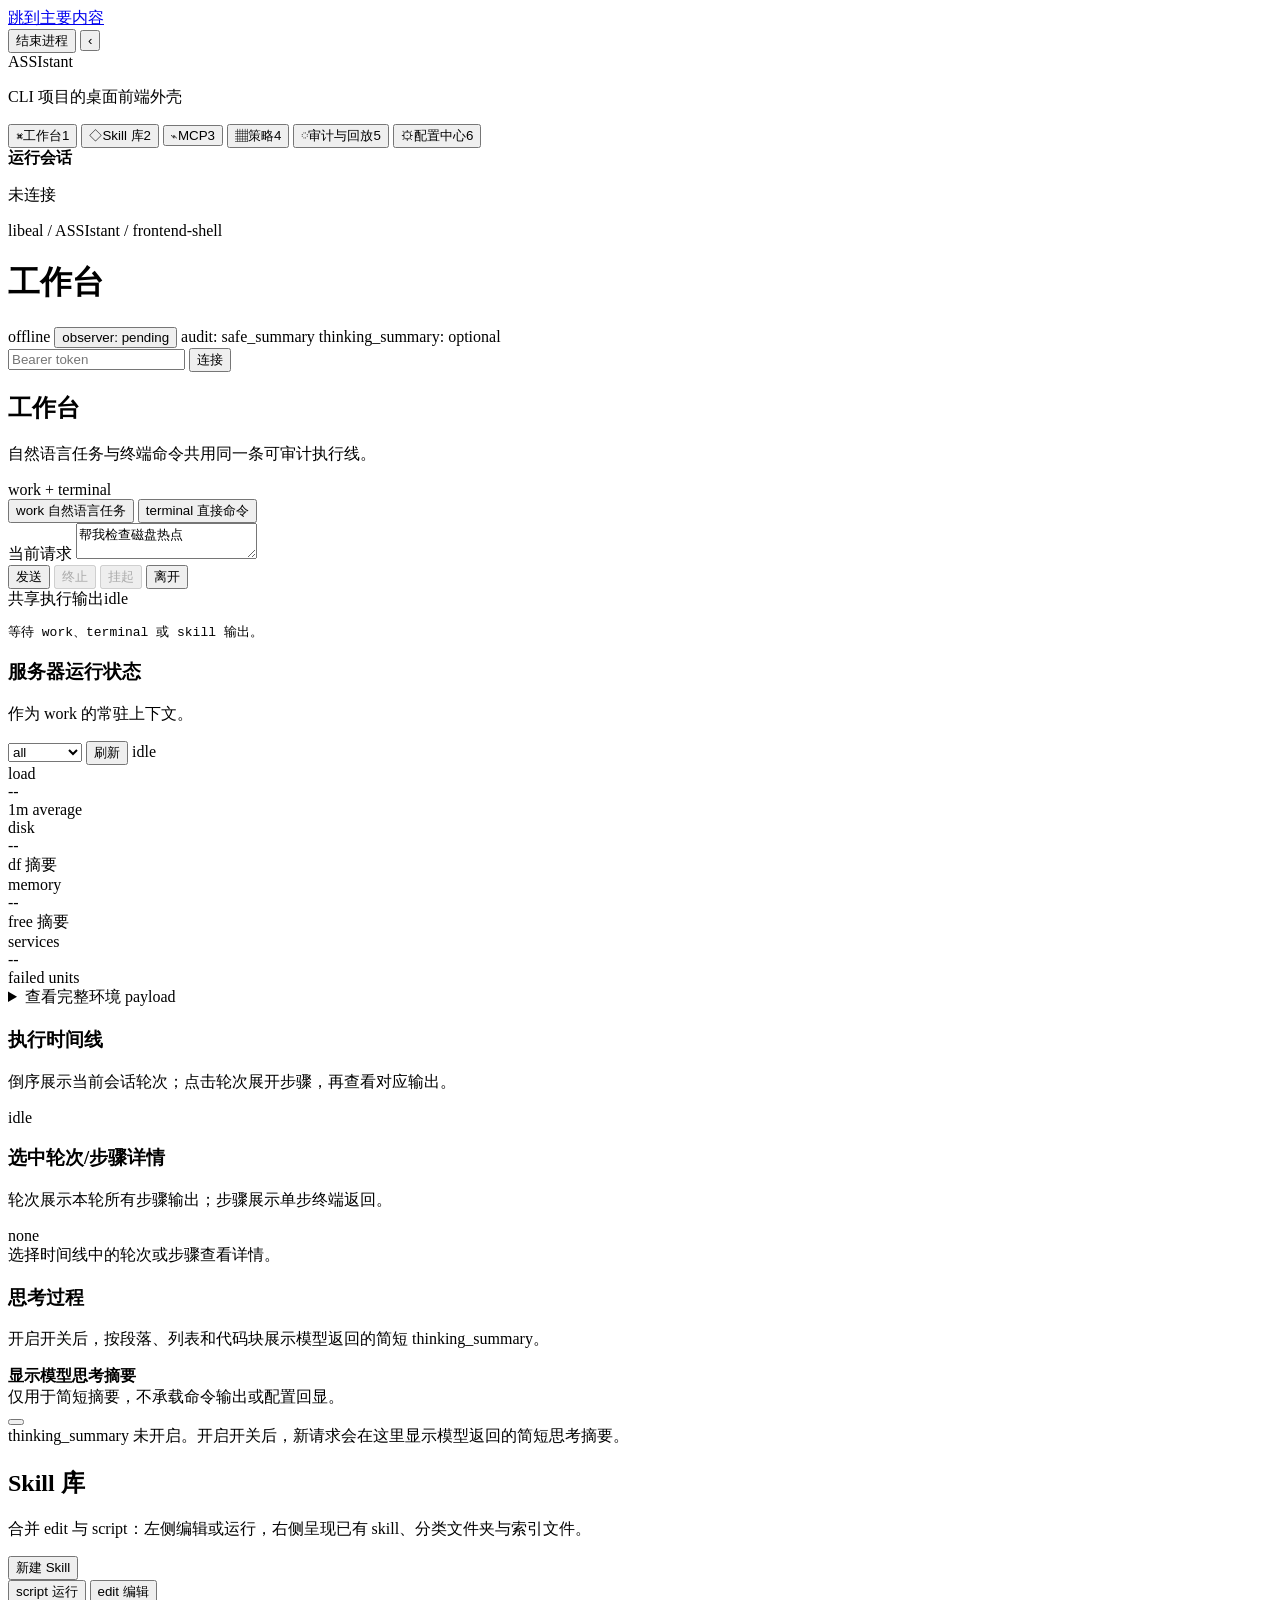
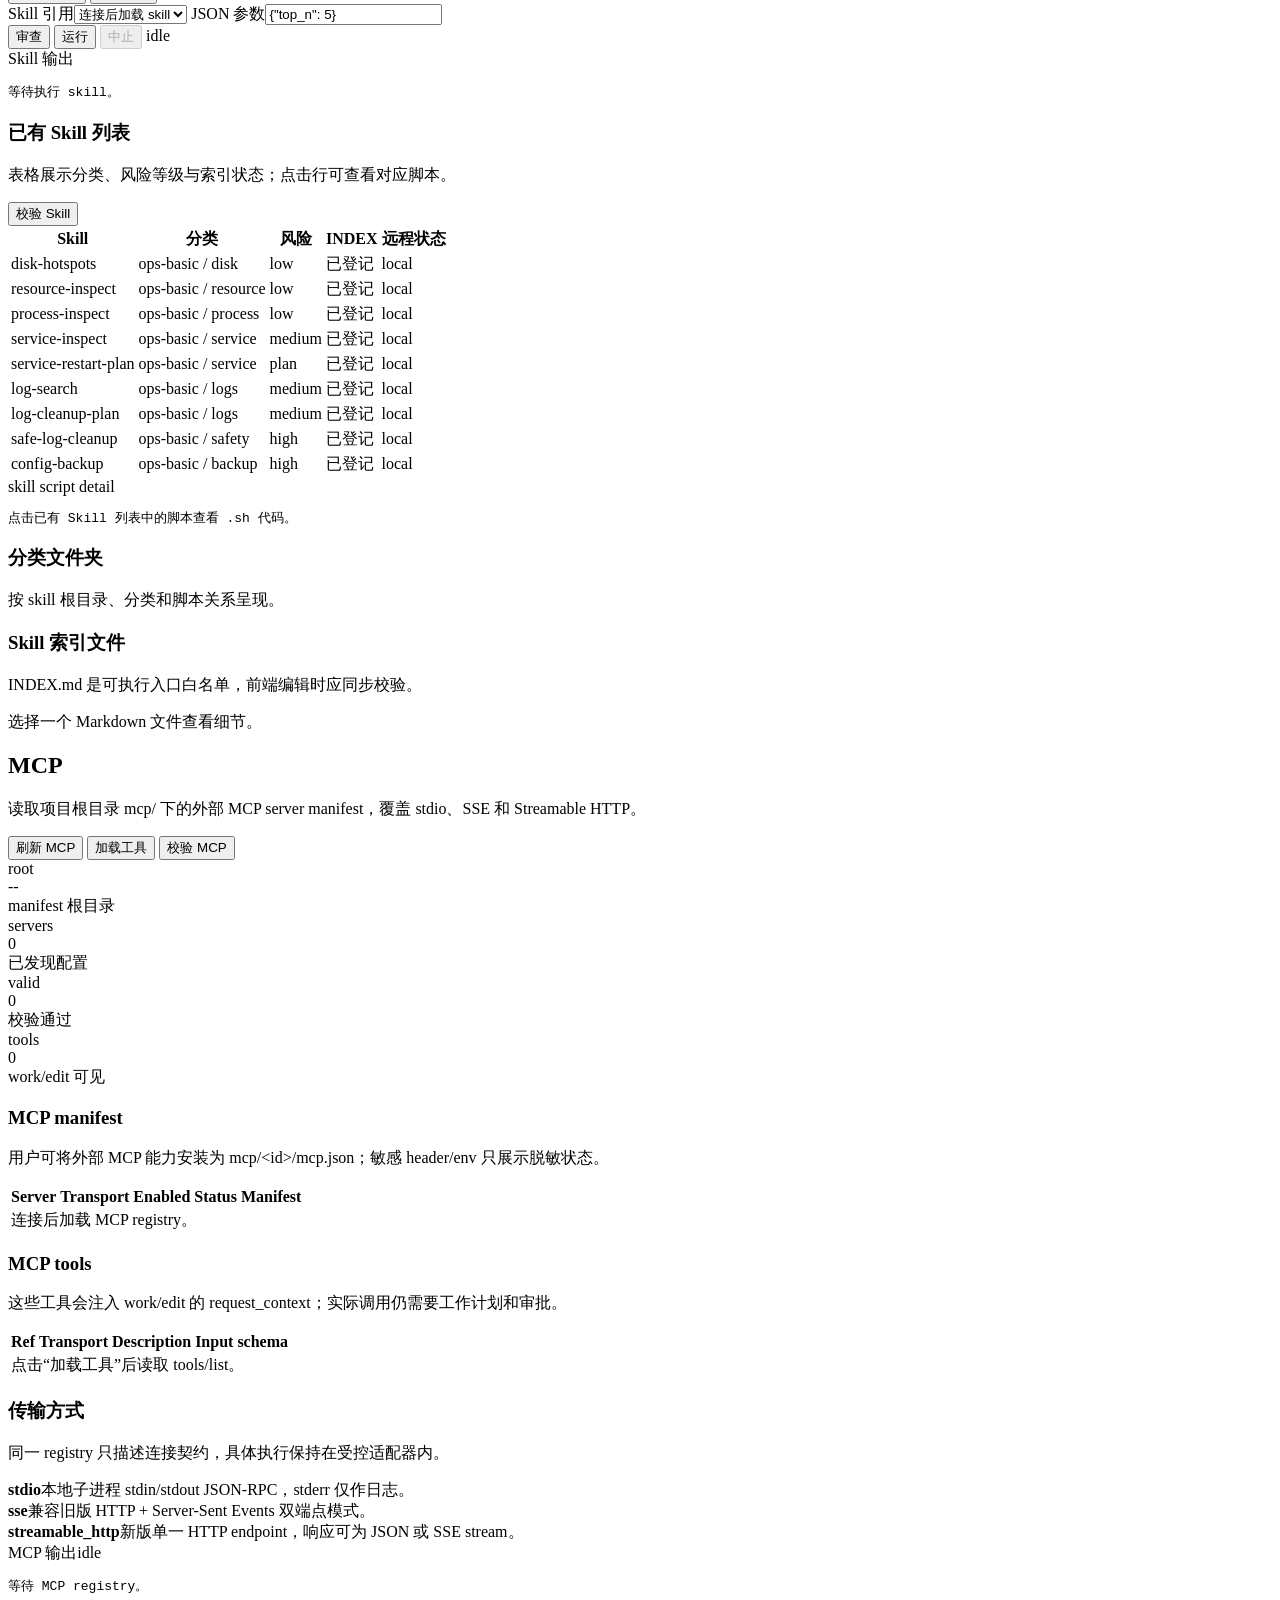
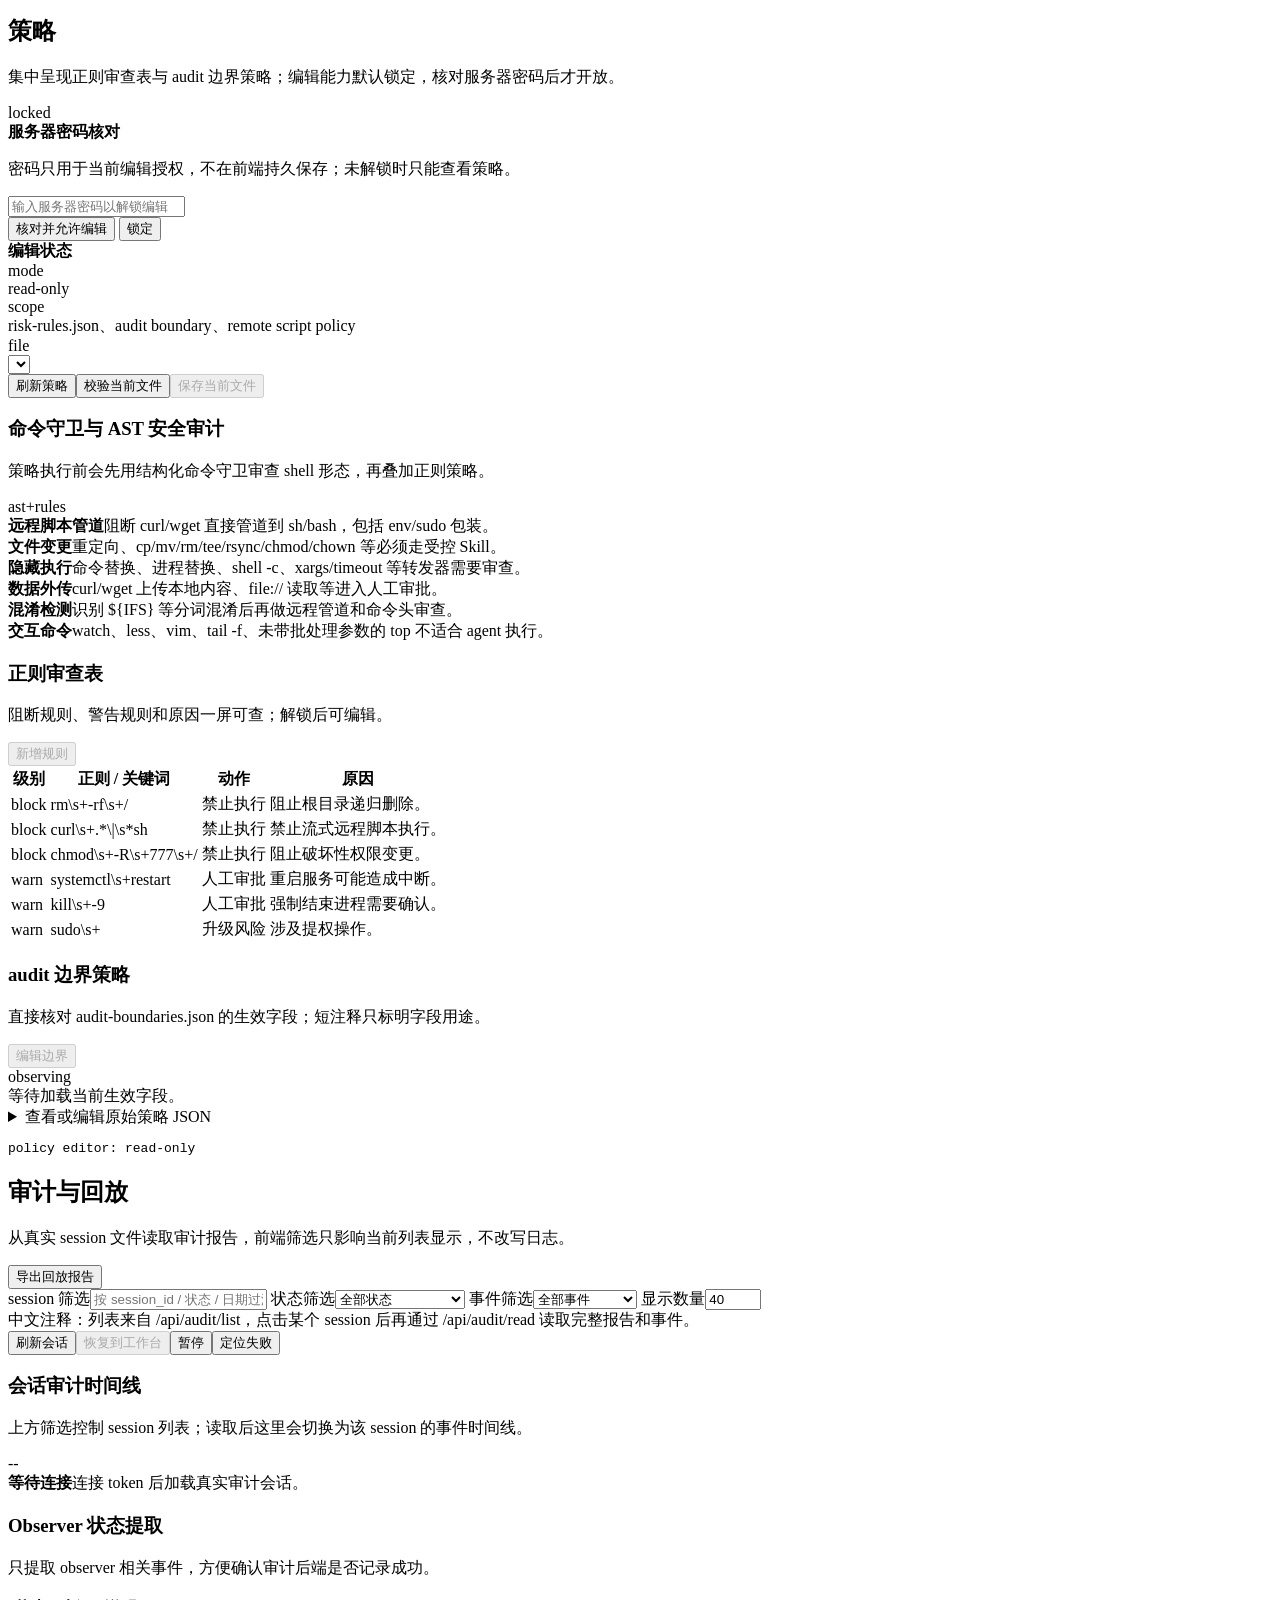
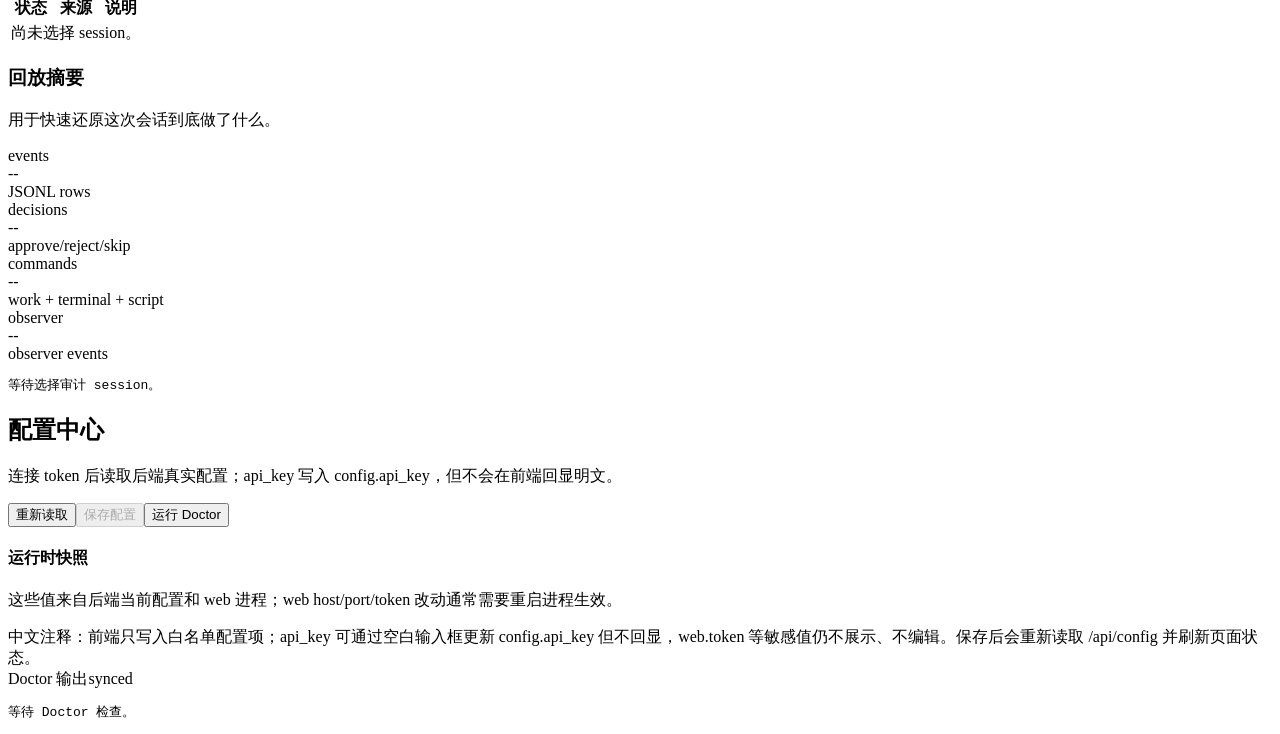
==== web/static/index.html @ 7eb2361a "init" ====
<!doctype html>
<html lang="zh-CN">
  <head>
    <meta charset="utf-8">
    <meta name="viewport" content="width=device-width, initial-scale=1">
    <title>ASSIstant 前端外壳 - macOS 控制台</title>
    <link rel="icon" href="/mark.svg">
    <link rel="stylesheet" href="/styles.css">
  </head>
  <body>
    <a class="skip-link" href="#mainContent">跳到主要内容</a>
    <div class="app">
      <aside class="sidebar" aria-label="主导航">
        <div class="window-control">
          <button class="shutdown-button" id="shutdownServerBtn" type="button" title="结束 agent-web 进程并关闭界面">
            <span class="shutdown-dot"></span>
            <span>结束进程</span>
          </button>
          <button class="sidebar-toggle" id="sidebarToggle" type="button" aria-label="收起主侧栏" aria-expanded="true" title="收起主侧栏">
            <span class="sidebar-toggle-icon" aria-hidden="true">‹</span>
          </button>
        </div>
        <div class="brand">
          <div class="brand-title">ASSIstant</div>
          <p>CLI 项目的桌面前端外壳</p>
        </div>
        <nav class="nav" id="nav">
          <button class="active" data-screen="workbench" aria-current="page"><span class="icon" aria-hidden="true">⌘</span><span class="label">工作台</span><span class="key" aria-hidden="true">1</span></button>
          <button data-screen="skills"><span class="icon" aria-hidden="true">◇</span><span class="label">Skill 库</span><span class="key" aria-hidden="true">2</span></button>
          <button data-screen="mcp"><span class="icon" aria-hidden="true">⌁</span><span class="label">MCP</span><span class="key" aria-hidden="true">3</span></button>
          <button data-screen="policy"><span class="icon" aria-hidden="true">▦</span><span class="label">策略</span><span class="key" aria-hidden="true">4</span></button>
          <button data-screen="audit"><span class="icon" aria-hidden="true">◌</span><span class="label">审计与回放</span><span class="key" aria-hidden="true">5</span></button>
          <button data-screen="config"><span class="icon" aria-hidden="true">⚙</span><span class="label">配置中心</span><span class="key" aria-hidden="true">6</span></button>
        </nav>
        <div class="side-card">
          <strong>运行会话</strong>
          <p class="mono" id="rootPath">未连接</p>
          <div class="divider"></div>
        </div>
      </aside>

      <main class="main" id="mainContent" tabindex="-1">
        <header class="titlebar">
          <div>
            <div class="crumb">libeal / ASSIstant / frontend-shell</div>
            <h1 id="screenTitle" aria-live="polite">工作台</h1>
          </div>
          <div class="status">
            <span class="pill" id="connectionState">offline</span>
            <button class="pill status-action" id="observerAuditBtn" type="button">observer: <span id="observerState">pending</span></button>
            <span class="pill">audit: <span id="activeBoundary">safe_summary</span></span>
            <span class="pill">thinking_summary: optional</span>
            <form id="tokenForm" class="token-form">
              <input class="field title-token" id="tokenInput" name="token" type="password" autocomplete="current-password" placeholder="Bearer token">
              <button class="btn" type="submit">连接</button>
            </form>
          </div>
        </header>

        <div class="content">
          <section class="screen active" id="screen-workbench">
            <div class="workbench-grid">
              <div class="stack workbench-main">
                <div class="panel command-panel">
                  <div class="panel-header">
                    <div>
                      <h2>工作台</h2>
                      <p>自然语言任务与终端命令共用同一条可审计执行线。</p>
                    </div>
                    <span class="pill risk low">work + terminal</span>
                  </div>
                  <div class="tabs" id="workTabs">
                    <button class="btn active" data-work-mode="work">work 自然语言任务</button>
                    <button class="btn secondary" data-work-mode="terminal">terminal 直接命令</button>
                  </div>
                  <div id="workModePanel">
                    <label class="small" for="workInput">当前请求</label>
                    <textarea class="textarea" id="workInput" placeholder="例如：检查磁盘空间、定位服务异常、生成安全清理计划">帮我检查磁盘热点</textarea>
                    <div class="toolbar action-gap" id="workActions">
                      <button class="btn" id="workRunBtn" type="button">发送</button>
                      <button class="btn danger" id="workCancelBtn" type="button" disabled>终止</button>
                      <button class="btn secondary" id="workSuspendBtn" type="button" disabled>挂起</button>
                      <button class="btn secondary" id="sessionLeaveBtn" type="button">离开</button>
                    </div>
                    <p class="small" id="workRemoteTransmissionNotice" role="status" hidden></p>
                  </div>
                  <div id="terminalModePanel" hidden>
                    <label class="small" for="terminalCommand">bash -lc 命令</label>
                    <input class="field mono" id="terminalCommand" value="df -h && du -sh /var/log 2>/dev/null">
                    <div class="toolbar action-gap">
                      <button class="btn" id="terminalRunBtn" type="button">执行</button>
                    </div>
                  </div>
                </div>

                <div class="terminal shared-output">
                  <div class="terminal-head"><span class="status-dot ok"></span><span>共享执行输出</span><span class="pill risk low" id="terminalJobStatus">idle</span></div>
                  <pre id="terminalOutput">等待 work、terminal 或 skill 输出。</pre>
                </div>

              </div>

              <aside class="stack workbench-side">
                <div class="panel tight status-panel">
                  <div class="panel-header">
                    <div><h3>服务器运行状态</h3><p>作为 work 的常驻上下文。</p></div>
                    <div class="toolbar">
                      <select class="select compact-select" id="senseTopicSelect" aria-label="环境采集主题">
                        <option value="all">all</option>
                        <option value="disk">disk</option>
                        <option value="resource">resource</option>
                        <option value="process">process</option>
                        <option value="network">network</option>
                        <option value="service">service</option>
                        <option value="logs">logs</option>
                        <option value="privilege">privilege</option>
                        <option value="minimal">minimal</option>
                      </select>
                      <button class="btn secondary" id="senseRefreshBtn" type="button">刷新</button>
                      <span class="pill" id="senseStatus">idle</span>
                    </div>
                  </div>
                  <div class="grid-2">
                    <div class="metric"><div class="label">load</div><div class="value" id="metricLoad">--</div><div class="hint">1m average</div></div>
                    <div class="metric"><div class="label">disk</div><div class="value" id="metricDisk">--</div><div class="hint">df 摘要</div></div>
                    <div class="metric"><div class="label">memory</div><div class="value" id="metricMemory">--</div><div class="hint">free 摘要</div></div>
                    <div class="metric"><div class="label">services</div><div class="value" id="metricServices">--</div><div class="hint">failed units</div></div>
                  </div>
                  <div class="divider"></div>
                  <details class="detail-block">
                    <summary>查看完整环境 payload</summary>
                    <pre class="code" id="environmentPayload">等待环境信息。</pre>
                  </details>
                </div>

                <div class="panel timeline-panel">
                  <div class="panel-header">
                    <div>
                      <h3>执行时间线</h3>
                      <p>倒序展示当前会话轮次；点击轮次展开步骤，再查看对应输出。</p>
                    </div>
                    <span class="pill risk low" id="workJobStatus">idle</span>
                  </div>
                  <div class="timeline-list" id="workPlan"></div>
                </div>

                <div class="panel tight detail-panel">
                  <div class="panel-header">
                    <div><h3>选中轮次/步骤详情</h3><p>轮次展示本轮所有步骤输出；步骤展示单步终端返回。</p></div>
                    <span class="pill" id="selectedStepStatus">none</span>
                  </div>
                  <div id="workDetail" class="detail-empty">选择时间线中的轮次或步骤查看详情。</div>
                </div>

                <div class="panel tight summary-panel">
                  <div class="panel-header">
                    <div><h3>思考过程</h3><p>开启开关后，按段落、列表和代码块展示模型返回的简短 thinking_summary。</p></div>
                  </div>
                  <div class="toggle-row">
                    <div><strong class="white">显示模型思考摘要</strong><div class="small">仅用于简短摘要，不承载命令输出或配置回显。</div></div>
                    <button class="switch" id="thinkingTraceSwitch" type="button" aria-label="toggle thinking summary" aria-pressed="false"><span></span></button>
                  </div>
                  <div class="summary-output summary-empty" id="workOutput" role="status" aria-live="polite">thinking_summary 未开启。开启开关后，新请求会在这里显示模型返回的简短思考摘要。</div>
                </div>

              </aside>
            </div>

            <aside class="approval-drawer" id="approvalDrawer" hidden aria-live="polite" aria-label="待审批决策">
              <div class="approval-drawer-head">
                <div>
                  <div class="small">当前执行已暂停</div>
                  <h3 id="approvalTitle">等待审批</h3>
                </div>
                <span class="pill risk medium" id="approvalRisk">approval_required</span>
              </div>
              <div id="approvalBody" class="approval-body"></div>
              <label class="small approval-revision" for="approvalRevision">跳过并继续时的修改需求
                <textarea class="textarea" id="approvalRevision" placeholder="例如：跳过清理，改为只列出候选文件。"></textarea>
              </label>
              <div class="approval-actions">
                <button class="btn" id="approvalApproveBtn" type="button">批准执行</button>
                <button class="btn secondary" id="approvalSkipBtn" type="button">跳过并继续</button>
                <button class="btn secondary" id="approvalRejectBtn" type="button">拒绝</button>
                <button class="btn danger" id="approvalTerminateBtn" type="button">终止流程</button>
              </div>
            </aside>
          </section>

          <section class="screen" id="screen-skills">
            <div class="split-wide">
              <div class="stack">
                <div class="panel">
                  <div class="panel-header">
                    <div><h2>Skill 库</h2><p>合并 edit 与 script：左侧编辑或运行，右侧呈现已有 skill、分类文件夹与索引文件。</p></div>
                    <button class="btn" id="newSkillBtn" type="button">新建 Skill</button>
                  </div>
                  <div class="tabs" id="skillTabs">
                    <button class="btn active" data-skill-mode="script">script 运行</button>
                    <button class="btn secondary" data-skill-mode="edit">edit 编辑</button>
                  </div>
                  <div id="scriptPanel">
                    <div class="form-grid">
                      <label class="small" for="scriptSelect">Skill 引用<select class="select" id="scriptSelect"><option>连接后加载 skill</option></select></label>
                      <label class="small" for="scriptArgs">JSON 参数<input class="field mono" id="scriptArgs" value='{"top_n": 5}'></label>
                    </div>
                    <div class="toolbar action-gap">
                      <button class="btn secondary" id="scriptReviewBtn" type="button">审查</button>
                      <button class="btn" id="scriptRunBtn" type="button">运行</button>
                      <button class="btn danger" id="scriptCancelBtn" type="button" disabled>中止</button>
                      <span class="pill risk low" id="scriptJobStatus">idle</span>
                    </div>
                    <div class="terminal action-gap">
                      <div class="terminal-head"><span class="status-dot ok"></span><span>Skill 输出</span></div>
                      <pre id="scriptOutput">等待执行 skill。</pre>
                    </div>
                  </div>
                  <div id="editPanel" hidden>
                    <div class="form-grid">
                      <label class="small" for="editFolderSelect">编辑入口<select class="select" id="editFolderSelect"><option value="skills">skills</option></select></label>
                      <label class="small">未保存状态<input class="field" id="editDirtyState" value="clean" disabled></label>
                    </div>
                    <label class="small edit-request-label" for="editInput">需求<textarea class="textarea" id="editInput" placeholder="描述要新增或修改的 skill 能力。已有未保存编辑时，可输入新的修改需求并重新生成。">为 log-search 增加 include_journal=false 的显式默认值，并补充参数校验说明。</textarea></label>
                    <div class="toolbar action-gap">
                      <button class="btn" id="editPlanBtn" type="button">发送</button>
                      <button class="btn secondary" id="editReviewBtn" type="button" disabled>审查</button>
                      <button class="btn secondary" id="editApplyBtn" type="button" disabled>保存</button>
                      <span class="pill risk low" id="editJobStatus">idle</span>
                    </div>
                    <p class="small" id="editRemoteTransmissionNotice" role="status" hidden></p>
                    <div class="list action-gap" id="editScripts"></div>
                    <div class="terminal action-gap">
                      <div class="terminal-head"><span class="status-dot ok"></span><span>编辑输出</span></div>
                      <pre id="editOutput">等待生成编辑包。</pre>
                    </div>
                  </div>
                </div>

                <div class="panel">
                  <div class="panel-header">
                    <div><h3>已有 Skill 列表</h3><p>表格展示分类、风险等级与索引状态；点击行可查看对应脚本。</p></div>
                    <button class="btn secondary" id="skillsValidateBtn" type="button">校验 Skill</button>
                  </div>
                  <div class="table-scroll" role="region" aria-label="Skill 列表，可左右滑动查看完整信息" tabindex="0">
                    <table class="table">
                    <thead><tr><th>Skill</th><th>分类</th><th>风险</th><th>INDEX</th><th>远程状态</th></tr></thead>
                    <tbody id="skillsCatalog">
                      <tr><td class="mono">disk-hotspots</td><td>ops-basic / disk</td><td><span class="pill risk low">low</span></td><td>已登记</td><td><span class="pill">local</span></td></tr>
                      <tr><td class="mono">resource-inspect</td><td>ops-basic / resource</td><td><span class="pill risk low">low</span></td><td>已登记</td><td><span class="pill">local</span></td></tr>
                      <tr><td class="mono">process-inspect</td><td>ops-basic / process</td><td><span class="pill risk low">low</span></td><td>已登记</td><td><span class="pill">local</span></td></tr>
                      <tr><td class="mono">service-inspect</td><td>ops-basic / service</td><td><span class="pill risk medium">medium</span></td><td>已登记</td><td><span class="pill">local</span></td></tr>
                      <tr><td class="mono">service-restart-plan</td><td>ops-basic / service</td><td><span class="pill risk high">plan</span></td><td>已登记</td><td><span class="pill">local</span></td></tr>
                      <tr><td class="mono">log-search</td><td>ops-basic / logs</td><td><span class="pill risk medium">medium</span></td><td>已登记</td><td><span class="pill">local</span></td></tr>
                      <tr><td class="mono">log-cleanup-plan</td><td>ops-basic / logs</td><td><span class="pill risk medium">medium</span></td><td>已登记</td><td><span class="pill">local</span></td></tr>
                      <tr><td class="mono">safe-log-cleanup</td><td>ops-basic / safety</td><td><span class="pill risk high">high</span></td><td>已登记</td><td><span class="pill">local</span></td></tr>
                      <tr><td class="mono">config-backup</td><td>ops-basic / backup</td><td><span class="pill risk high">high</span></td><td>已登记</td><td><span class="pill">local</span></td></tr>
                    </tbody>
                    </table>
                  </div>
                  <div class="terminal action-gap">
                    <div class="terminal-head"><span class="status-dot ok"></span><span id="skillCodeTitle">skill script detail</span></div>
                    <pre id="skillCodeOutput">点击已有 Skill 列表中的脚本查看 .sh 代码。</pre>
                  </div>
                </div>
              </div>

              <aside class="stack">
                <div class="panel tight">
                  <div class="panel-header"><div><h3>分类文件夹</h3><p>按 skill 根目录、分类和脚本关系呈现。</p></div></div>
                  <div class="tree collapsible-tree" id="skillTree" aria-label="skills folder tree"></div>
                </div>
                <div class="panel tight">
                  <div class="panel-header"><div><h3>Skill 索引文件</h3><p>INDEX.md 是可执行入口白名单，前端编辑时应同步校验。</p></div></div>
                  <div class="list" id="skillMarkdownFiles"></div>
                  <div class="markdown-preview action-gap" id="skillMarkdownPreview">选择一个 Markdown 文件查看细节。</div>
                </div>
              </aside>
            </div>
          </section>

          <section class="screen" id="screen-mcp">
            <div class="split-wide">
              <div class="stack">
                <div class="panel">
                  <div class="panel-header">
                    <div><h2>MCP</h2><p>读取项目根目录 mcp/ 下的外部 MCP server manifest，覆盖 stdio、SSE 和 Streamable HTTP。</p></div>
                    <div class="toolbar action-gap">
                      <button class="btn secondary" id="mcpReloadBtn" type="button">刷新 MCP</button>
                      <button class="btn secondary" id="mcpToolsBtn" type="button">加载工具</button>
                      <button class="btn" id="mcpValidateBtn" type="button">校验 MCP</button>
                    </div>
                  </div>
                  <div class="grid-4">
                    <div class="metric"><div class="label">root</div><div class="value compact-value" id="mcpRoot">--</div><div class="hint">manifest 根目录</div></div>
                    <div class="metric"><div class="label">servers</div><div class="value" id="mcpCount">0</div><div class="hint">已发现配置</div></div>
                    <div class="metric"><div class="label">valid</div><div class="value" id="mcpValidCount">0</div><div class="hint">校验通过</div></div>
                    <div class="metric"><div class="label">tools</div><div class="value" id="mcpToolCount">0</div><div class="hint">work/edit 可见</div></div>
                  </div>
                </div>

                <div class="panel">
                  <div class="panel-header"><div><h3>MCP manifest</h3><p>用户可将外部 MCP 能力安装为 mcp/&lt;id&gt;/mcp.json；敏感 header/env 只展示脱敏状态。</p></div></div>
                  <div class="table-scroll" role="region" aria-label="MCP manifest 列表，可左右滑动查看完整信息" tabindex="0">
                    <table class="table">
                    <thead><tr><th>Server</th><th>Transport</th><th>Enabled</th><th>Status</th><th>Manifest</th></tr></thead>
                    <tbody id="mcpCatalog">
                      <tr><td colspan="5">连接后加载 MCP registry。</td></tr>
                    </tbody>
                    </table>
                  </div>
                </div>

                <div class="panel">
                  <div class="panel-header"><div><h3>MCP tools</h3><p>这些工具会注入 work/edit 的 request_context；实际调用仍需要工作计划和审批。</p></div></div>
                  <div class="table-scroll" role="region" aria-label="MCP 工具列表，可左右滑动查看完整信息" tabindex="0">
                    <table class="table">
                    <thead><tr><th>Ref</th><th>Transport</th><th>Description</th><th>Input schema</th></tr></thead>
                    <tbody id="mcpToolCatalog">
                      <tr><td colspan="4">点击“加载工具”后读取 tools/list。</td></tr>
                    </tbody>
                    </table>
                  </div>
                </div>
              </div>

              <aside class="stack">
                <div class="panel tight">
                  <div class="panel-header"><div><h3>传输方式</h3><p>同一 registry 只描述连接契约，具体执行保持在受控适配器内。</p></div></div>
                  <div class="policy-guard-grid">
                    <article class="policy-card"><strong>stdio</strong><span>本地子进程 stdin/stdout JSON-RPC，stderr 仅作日志。</span></article>
                    <article class="policy-card"><strong>sse</strong><span>兼容旧版 HTTP + Server-Sent Events 双端点模式。</span></article>
                    <article class="policy-card"><strong>streamable_http</strong><span>新版单一 HTTP endpoint，响应可为 JSON 或 SSE stream。</span></article>
                  </div>
                </div>
                <div class="terminal">
                  <div class="terminal-head"><span class="status-dot ok"></span><span>MCP 输出</span><span class="pill" id="mcpStatus">idle</span></div>
                  <pre id="mcpOutput">等待 MCP registry。</pre>
                </div>
              </aside>
            </div>
          </section>

          <section class="screen" id="screen-policy">
            <div class="stack">
              <div class="panel">
                <div class="panel-header">
                  <div><h2>策略</h2><p>集中呈现正则审查表与 audit 边界策略；编辑能力默认锁定，核对服务器密码后才开放。</p></div>
                  <span class="pill risk medium" id="policyLockPill">locked</span>
                </div>
                <div class="split">
                  <div class="locked-note">
                    <strong class="white">服务器密码核对</strong>
                    <p class="small">密码只用于当前编辑授权，不在前端持久保存；未解锁时只能查看策略。</p>
                    <div class="form-grid action-gap">
                      <input class="field" id="policyPassword" type="password" autocomplete="current-password" placeholder="输入服务器密码以解锁编辑">
                      <div class="toolbar">
                        <button class="btn" id="policyUnlockBtn" type="button">核对并允许编辑</button>
                        <button class="btn secondary" id="policyLockBtn" type="button">锁定</button>
                      </div>
                    </div>
                  </div>
                  <div class="locked-note">
                    <strong class="white">编辑状态</strong>
                    <div class="kv"><div class="k">mode</div><div class="v" id="policyEditMode">read-only</div></div>
                    <div class="kv"><div class="k">scope</div><div class="v">risk-rules.json、audit boundary、remote script policy</div></div>
                    <div class="kv"><div class="k">file</div><div class="v"><select class="select" id="policyFileSelect"></select></div></div>
                    <div class="toolbar"><button class="btn secondary" id="policyReloadBtn" type="button">刷新策略</button><button class="btn secondary" id="policyValidateBtn" type="button">校验当前文件</button><button class="btn secondary policy-edit" id="policySaveBtn" type="button" disabled>保存当前文件</button></div>
                  </div>
                </div>
              </div>

              <div class="panel">
                <div class="panel-header">
                  <div><h3>命令守卫与 AST 安全审计</h3><p>策略执行前会先用结构化命令守卫审查 shell 形态，再叠加正则策略。</p></div>
                  <span class="pill risk low">ast+rules</span>
                </div>
                <div class="policy-guard-grid" id="astGuardSummary">
                  <article class="policy-card"><strong>远程脚本管道</strong><span>阻断 curl/wget 直接管道到 sh/bash，包括 env/sudo 包装。</span></article>
                  <article class="policy-card"><strong>文件变更</strong><span>重定向、cp/mv/rm/tee/rsync/chmod/chown 等必须走受控 Skill。</span></article>
                  <article class="policy-card"><strong>隐藏执行</strong><span>命令替换、进程替换、shell -c、xargs/timeout 等转发器需要审查。</span></article>
                  <article class="policy-card"><strong>数据外传</strong><span>curl/wget 上传本地内容、file:// 读取等进入人工审批。</span></article>
                  <article class="policy-card"><strong>混淆检测</strong><span>识别 ${IFS} 等分词混淆后再做远程管道和命令头审查。</span></article>
                  <article class="policy-card"><strong>交互命令</strong><span>watch、less、vim、tail -f、未带批处理参数的 top 不适合 agent 执行。</span></article>
                </div>
              </div>

              <div class="split-wide">
                <div class="panel">
                  <div class="panel-header"><div><h3>正则审查表</h3><p>阻断规则、警告规则和原因一屏可查；解锁后可编辑。</p></div><button class="btn secondary policy-edit" id="policyAddRuleBtn" type="button" disabled>新增规则</button></div>
                  <div class="table-scroll" role="region" aria-label="正则审查规则列表，可左右滑动查看完整信息" tabindex="0">
                    <table class="table">
                    <thead><tr><th>级别</th><th>正则 / 关键词</th><th>动作</th><th>原因</th></tr></thead>
                    <tbody id="riskRulesSummary">
                      <tr><td><span class="pill risk high">block</span></td><td class="mono">rm\s+-rf\s+/</td><td>禁止执行</td><td>阻止根目录递归删除。</td></tr>
                      <tr><td><span class="pill risk high">block</span></td><td class="mono">curl\s+.*\|\s*sh</td><td>禁止执行</td><td>禁止流式远程脚本执行。</td></tr>
                      <tr><td><span class="pill risk high">block</span></td><td class="mono">chmod\s+-R\s+777\s+/</td><td>禁止执行</td><td>阻止破坏性权限变更。</td></tr>
                      <tr><td><span class="pill risk medium">warn</span></td><td class="mono">systemctl\s+restart</td><td>人工审批</td><td>重启服务可能造成中断。</td></tr>
                      <tr><td><span class="pill risk medium">warn</span></td><td class="mono">kill\s+-9</td><td>人工审批</td><td>强制结束进程需要确认。</td></tr>
                      <tr><td><span class="pill risk medium">warn</span></td><td class="mono">sudo\s+</td><td>升级风险</td><td>涉及提权操作。</td></tr>
                    </tbody>
                    </table>
                  </div>
                </div>

                <div class="panel">
                  <div class="panel-header"><div><h3>audit 边界策略</h3><p>直接核对 audit-boundaries.json 的生效字段；短注释只标明字段用途。</p></div><button class="btn secondary policy-edit" id="policyEditBoundaryBtn" type="button" disabled>编辑边界</button></div>
                  <div id="policyBoundaryList">
                    <div class="kv"><div class="k">observing</div><div class="v">等待加载当前生效字段。</div></div>
                  </div>
                  <div class="divider"></div>
                  <div id="policyBoundaryOptions" hidden>
                    <div class="panel-header"><div><h3>可选检测边界</h3><p>服务器密码核对后才展示可选观察范围。</p></div></div>
                    <div class="list" id="policyBoundaryOptionsList"></div>
                    <div class="divider"></div>
                  </div>
                  <details class="detail-block policy-raw-editor">
                    <summary>查看或编辑原始策略 JSON</summary>
                    <textarea class="textarea policy-edit mono" id="policyEditor" disabled>{
  "audit_boundary": {
    "observer": "auto",
    "session_log_dir": "logs/session",
    "output_block_text_limit": 4096
  }
}</textarea>
                  </details>
                  <pre class="code action-gap" id="policyOutput">policy editor: read-only</pre>
                </div>
              </div>
            </div>
          </section>

          <section class="screen" id="screen-audit">
            <div class="split-wide">
              <div class="stack">
                <div class="panel">
                  <div class="panel-header">
                    <div><h2>审计与回放</h2><p>从真实 session 文件读取审计报告，前端筛选只影响当前列表显示，不改写日志。</p></div>
                    <div class="toolbar"><button class="btn" id="auditExportBtn" type="button">导出回放报告</button><button class="btn secondary" id="runtimeBackupBtn" type="button" hidden>下载运行时备份</button></div>
                  </div>
                  <div class="form-grid">
                    <label class="small">session 筛选<input class="field" id="auditSessionFilter" placeholder="按 session_id / 状态 / 日期过滤"></label>
                    <label class="small">状态筛选<select class="select" id="auditStatusFilter"><option value="">全部状态</option><option value="executed">executed</option><option value="failed">failed</option><option value="blocked">blocked</option><option value="approval_required">approval_required</option><option value="rejected">rejected</option><option value="terminated">terminated</option></select></label>
                    <label class="small">事件筛选<select class="select" id="auditEventFilter"><option value="">全部事件</option><option value="observer">observer 状态</option><option value="policy">策略审查</option><option value="execution">执行输出</option><option value="decision">用户决策</option></select></label>
                    <label class="small">显示数量<input class="field" id="auditLimitInput" type="number" min="1" max="200" value="40"></label>
                  </div>
                  <div class="small">中文注释：列表来自 <span class="mono">/api/audit/list</span>，点击某个 session 后再通过 <span class="mono">/api/audit/read</span> 读取完整报告和事件。</div>
                  <div class="toolbar action-gap"><button class="btn" id="auditRefreshBtn" type="button">刷新会话</button><button class="btn secondary" id="auditRestoreTimelineBtn" type="button" disabled>恢复到工作台</button><button class="btn secondary" id="auditPauseBtn" type="button">暂停</button><button class="btn secondary" id="auditFindFailureBtn" type="button">定位失败</button></div>
                </div>

                <div class="panel">
                  <div class="panel-header"><div><h3>会话审计时间线</h3><p>上方筛选控制 session 列表；读取后这里会切换为该 session 的事件时间线。</p></div></div>
                  <div class="timeline" id="auditList">
                    <div class="event"><time>--</time><div class="body"><strong>等待连接</strong><span>连接 token 后加载真实审计会话。</span></div></div>
                  </div>
                </div>
              </div>

              <aside class="stack">
                <div class="panel tight">
                  <div class="panel-header"><div><h3>Observer 状态提取</h3><p>只提取 observer 相关事件，方便确认审计后端是否记录成功。</p></div></div>
                  <div class="table-scroll" role="region" aria-label="Observer 状态列表，可左右滑动查看完整信息" tabindex="0">
                    <table class="table">
                    <thead><tr><th>状态</th><th>来源</th><th>说明</th></tr></thead>
                    <tbody id="auditObserverSummary">
                      <tr><td colspan="3">尚未选择 session。</td></tr>
                    </tbody>
                    </table>
                  </div>
                </div>
                <div class="panel tight">
                  <div class="panel-header"><div><h3>回放摘要</h3><p>用于快速还原这次会话到底做了什么。</p></div></div>
                  <div class="grid-2">
                    <div class="metric"><div class="label">events</div><div class="value" id="auditMetricEvents">--</div><div class="hint">JSONL rows</div></div>
                    <div class="metric"><div class="label">decisions</div><div class="value" id="auditMetricDecisions">--</div><div class="hint">approve/reject/skip</div></div>
                    <div class="metric"><div class="label">commands</div><div class="value" id="auditMetricCommands">--</div><div class="hint">work + terminal + script</div></div>
                    <div class="metric"><div class="label">observer</div><div class="value" id="auditMetricObserver">--</div><div class="hint">observer events</div></div>
                  </div>
                  <div class="divider"></div>
                  <pre class="code" id="auditOutput">等待选择审计 session。</pre>
                </div>
              </aside>
            </div>
          </section>

          <section class="screen" id="screen-config">
            <div class="panel">
              <div class="panel-header"><div><h2>配置中心</h2><p>连接 token 后读取后端真实配置；api_key 写入 config.api_key，但不会在前端回显明文。</p></div><div class="toolbar action-gap"><button class="btn secondary" id="configReloadBtn" type="button">重新读取</button><button class="btn" id="configSaveBtn" type="button" disabled>保存配置</button><button class="btn secondary" id="doctorRunBtn" type="button">运行 Doctor</button></div></div>
              <div id="doctorSummary" class="grid-3 doctor-summary"></div>
              <div class="config-section">
                <div><h4>运行时快照</h4><p class="small">这些值来自后端当前配置和 web 进程；web host/port/token 改动通常需要重启进程生效。</p></div>
                <div class="grid-3" id="configRuntimeSummary"></div>
              </div>
              <div id="configEditorRoot"></div>
              <div class="locked-note small">中文注释：前端只写入白名单配置项；api_key 可通过空白输入框更新 config.api_key 但不回显，web.token 等敏感值仍不展示、不编辑。保存后会重新读取 <span class="mono">/api/config</span> 并刷新页面状态。</div>
              <div class="divider"></div>
              <div class="terminal">
                <div class="terminal-head"><span class="status-dot ok"></span><span>Doctor 输出</span><span class="pill" id="configDirtyState">synced</span></div>
                <pre id="doctorOutput">等待 Doctor 检查。</pre>
              </div>
            </div>
          </section>
        </div>
      </main>
    </div>

    <dialog class="observer-dialog" id="observerAuditDialog" aria-labelledby="observerAuditTitle">
      <section class="observer-dialog-card">
        <div class="panel-header">
          <div>
            <h2 id="observerAuditTitle">启用内核审计</h2>
            <p>Web 进程没有终端交互权限，需要在浏览器中核对一次服务器密码来启用 auditd observer。</p>
          </div>
          <span class="pill risk medium" id="observerAuditStatus">pending</span>
        </div>
        <label class="small" for="observerAuditPassword">服务器密码
          <input class="field" id="observerAuditPassword" type="password" autocomplete="current-password" placeholder="输入服务器密码">
        </label>
        <pre class="code observer-dialog-output" id="observerAuditOutput">等待授权。</pre>
        <div class="approval-actions">
          <button class="btn" id="observerAuditEnableBtn" type="button">启用审计</button>
          <button class="btn secondary" id="observerAuditSkipBtn" type="button">跳过并记录</button>
        </div>
      </section>
    </dialog>
    <div id="toast" class="toast" role="status" aria-live="polite"></div>
    <script type="module" src="/app.js"></script>
  </body>
</html>
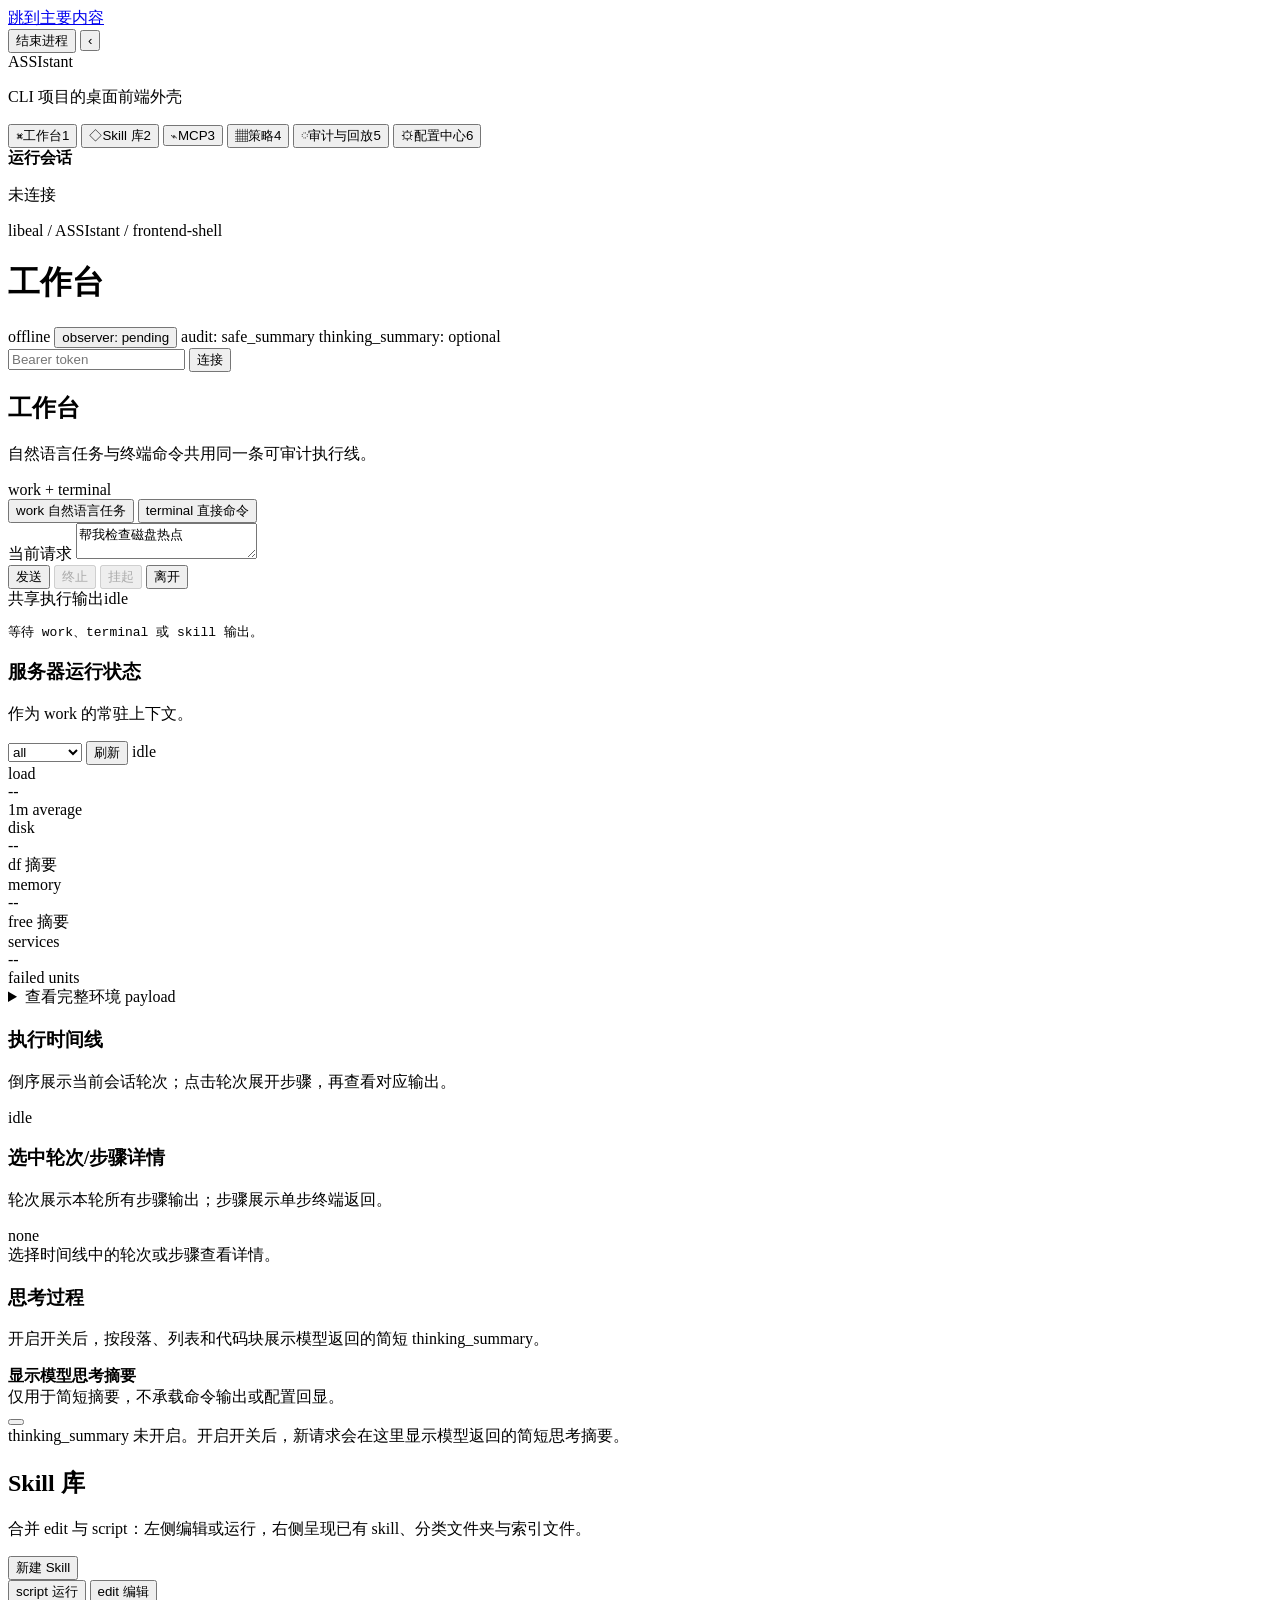
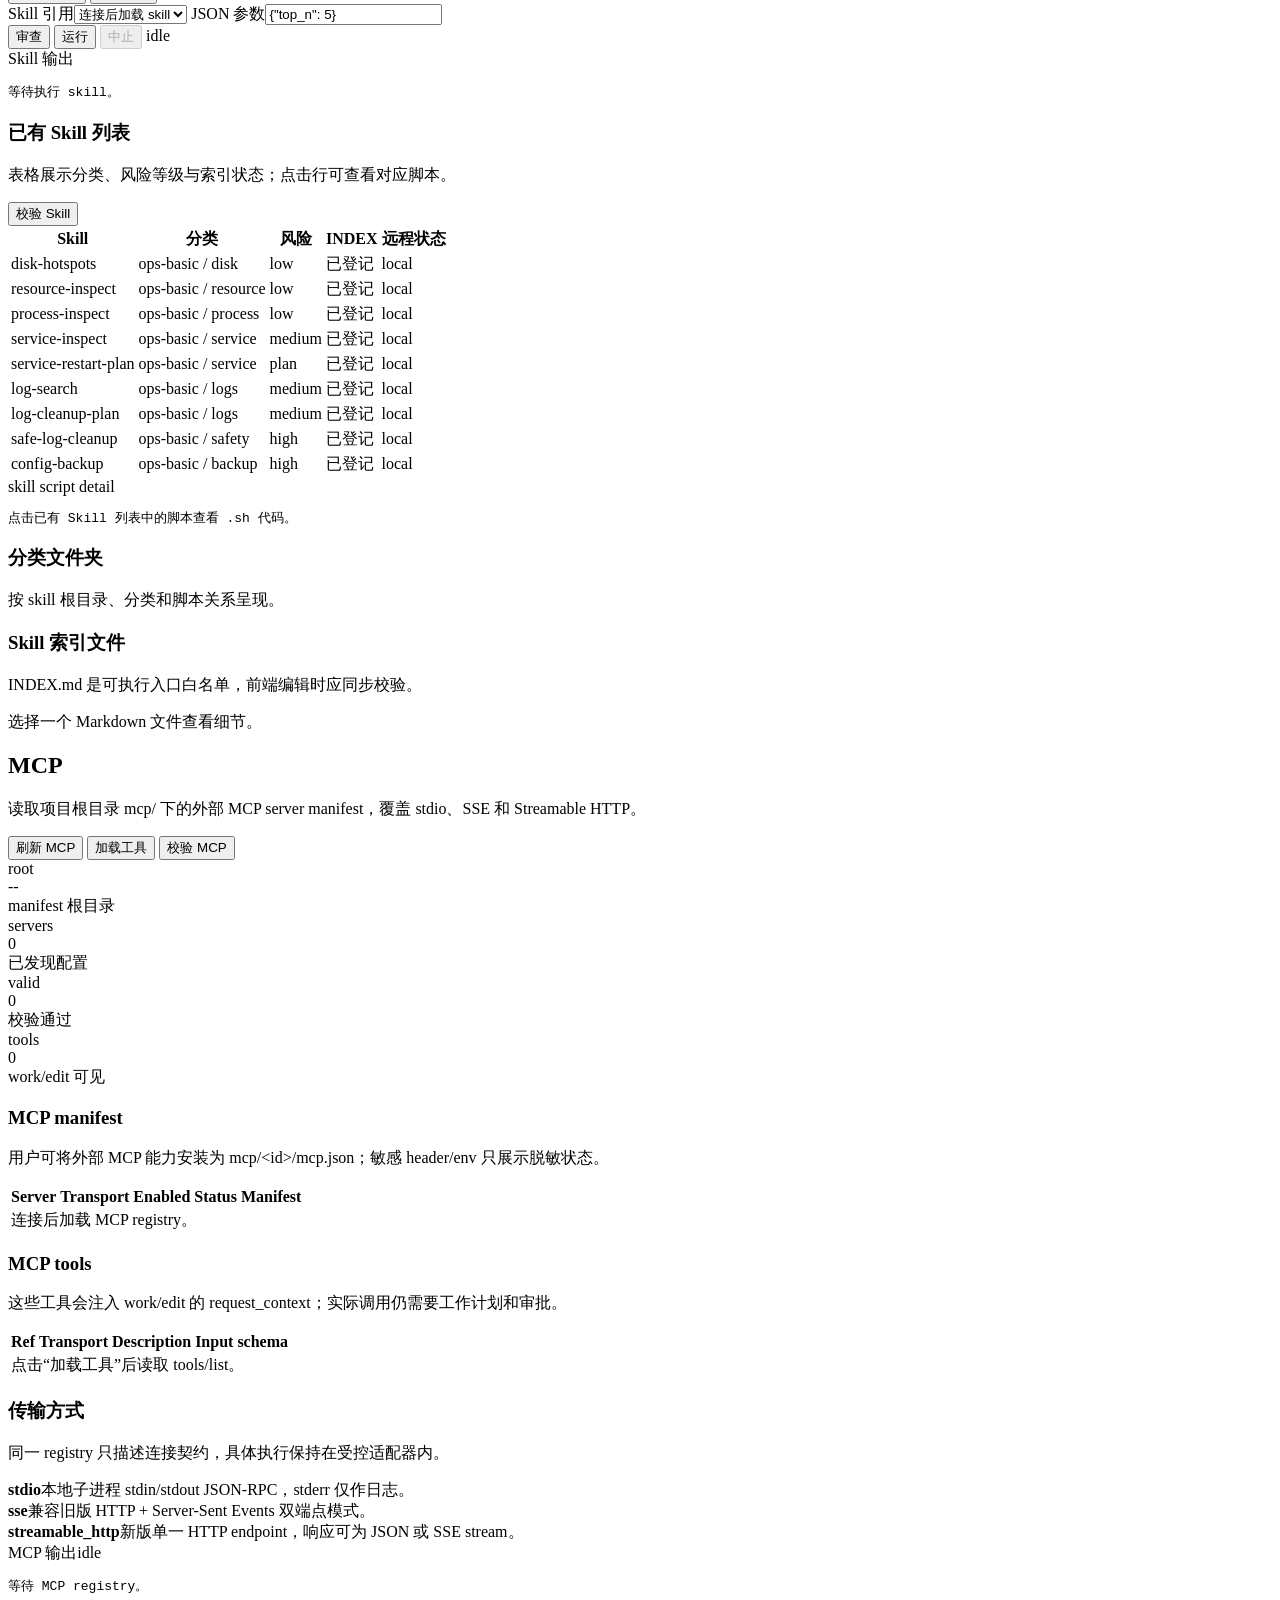
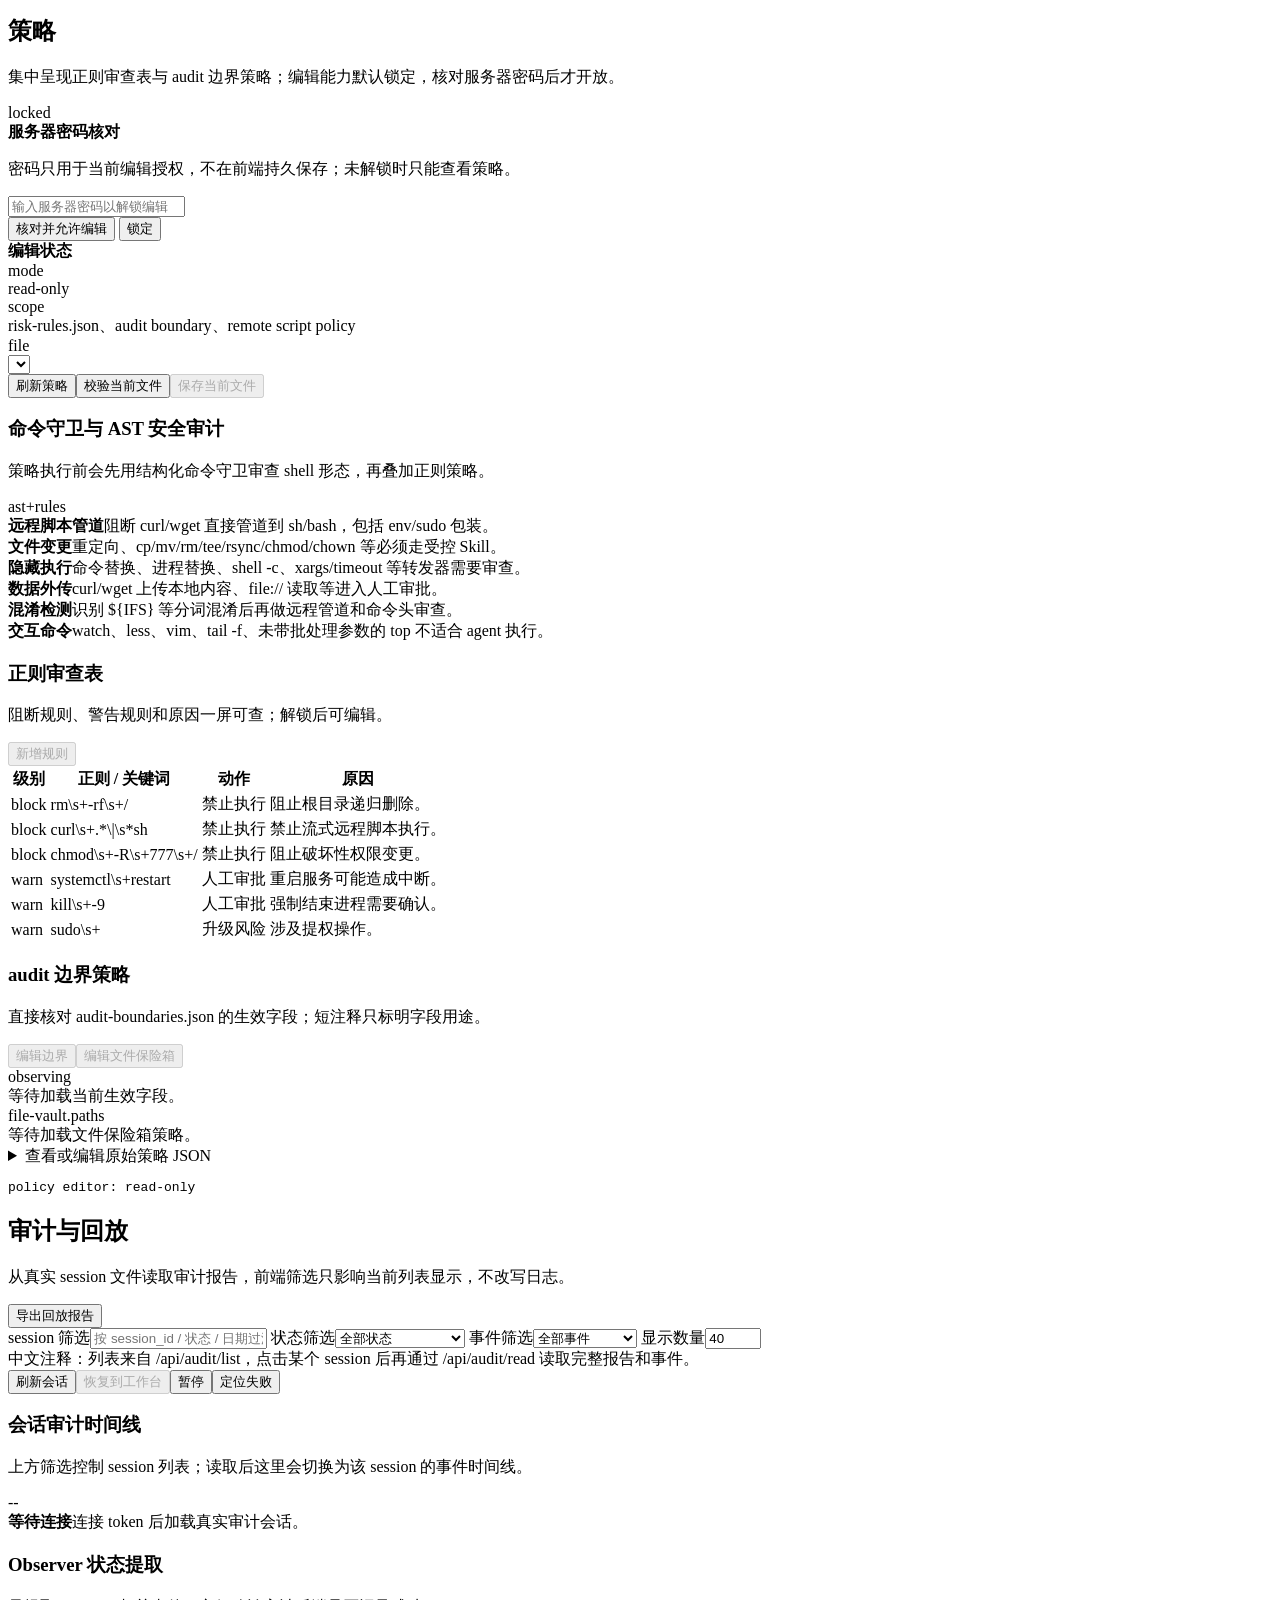
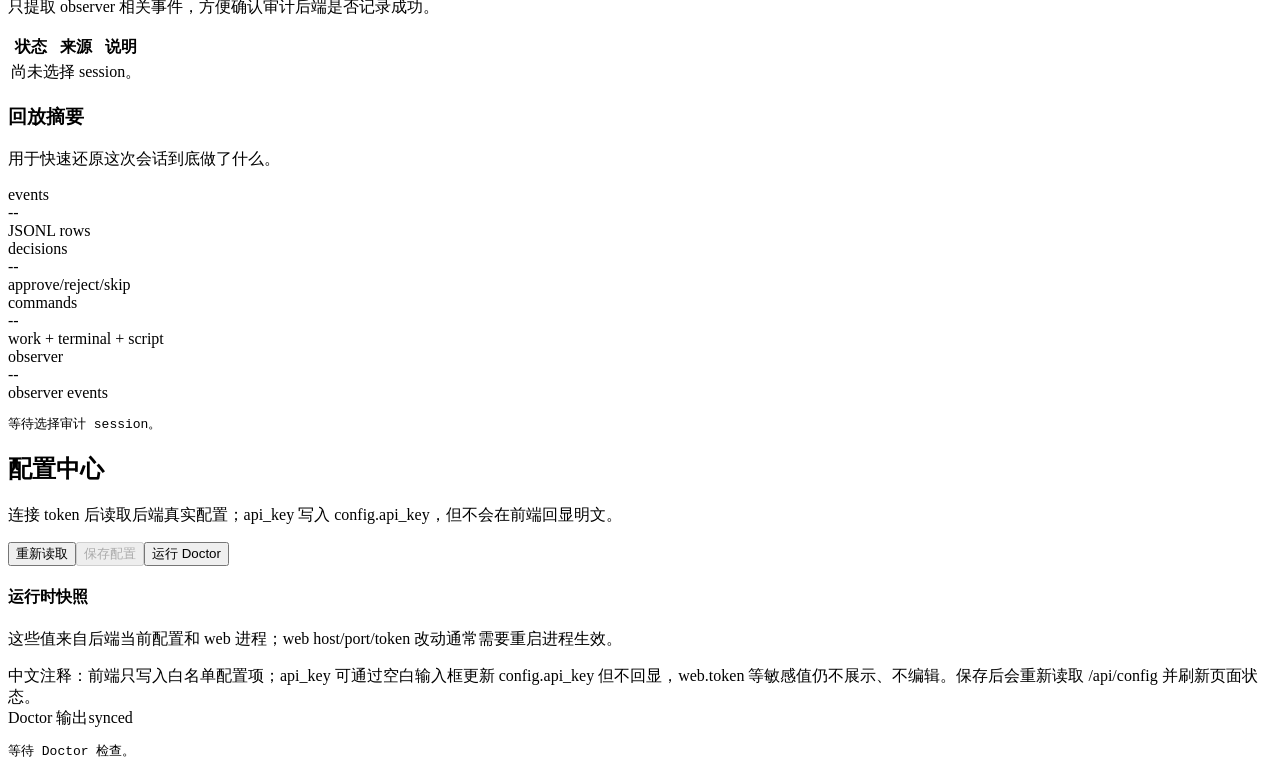
==== commit 6a73a614: "安全箱设计" ====
--- a/web/static/index.html
+++ b/web/static/index.html
@@ -403,9 +403,13 @@
                 </div>
 
                 <div class="panel">
-                  <div class="panel-header"><div><h3>audit 边界策略</h3><p>直接核对 audit-boundaries.json 的生效字段；短注释只标明字段用途。</p></div><button class="btn secondary policy-edit" id="policyEditBoundaryBtn" type="button" disabled>编辑边界</button></div>
+                  <div class="panel-header"><div><h3>audit 边界策略</h3><p>直接核对 audit-boundaries.json 的生效字段；短注释只标明字段用途。</p></div><div class="toolbar"><button class="btn secondary policy-edit" id="policyEditBoundaryBtn" type="button" disabled>编辑边界</button><button class="btn secondary policy-edit" id="policyEditVaultBtn" type="button" disabled>编辑文件保险箱</button></div></div>
                   <div id="policyBoundaryList">
                     <div class="kv"><div class="k">observing</div><div class="v">等待加载当前生效字段。</div></div>
+                  </div>
+                  <div class="divider"></div>
+                  <div id="policyVaultSummary">
+                    <div class="kv"><div class="k">file-vault.paths</div><div class="v">等待加载文件保险箱策略。</div></div>
                   </div>
                   <div class="divider"></div>
                   <div id="policyBoundaryOptions" hidden>
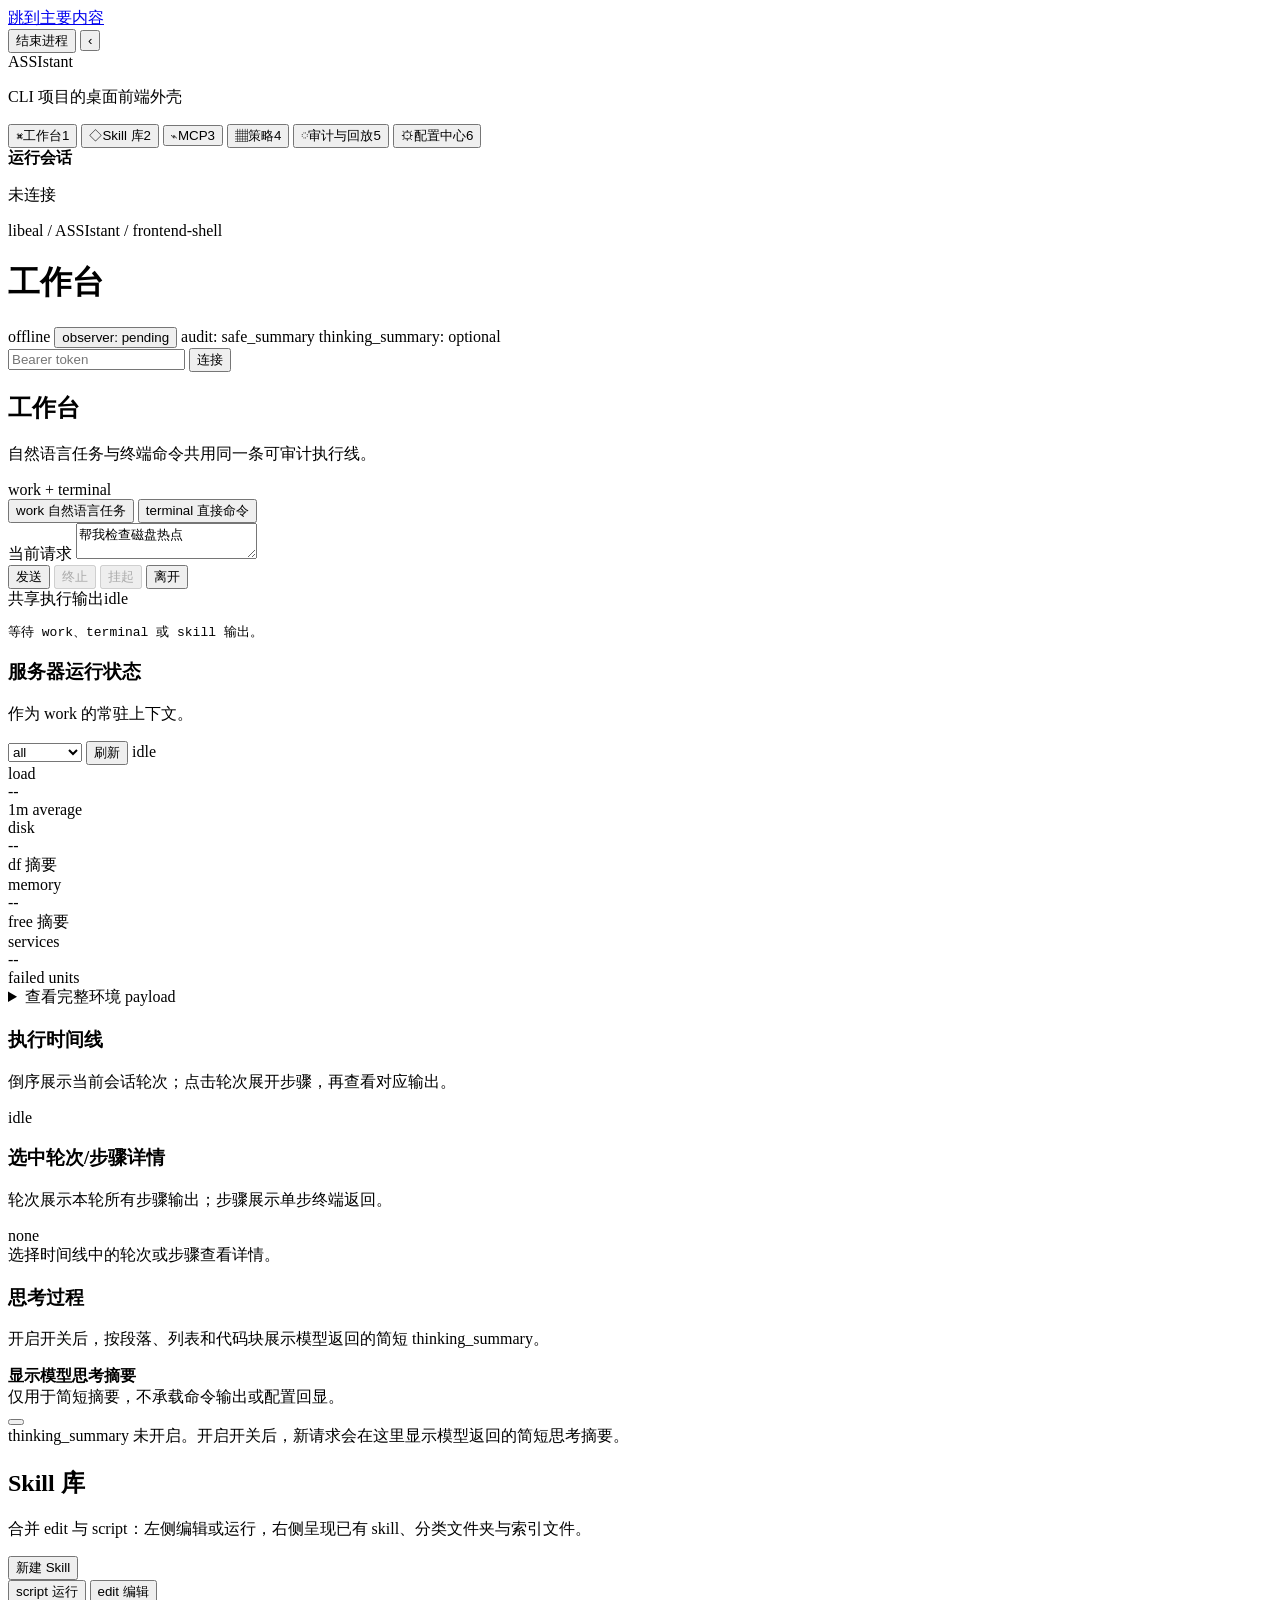
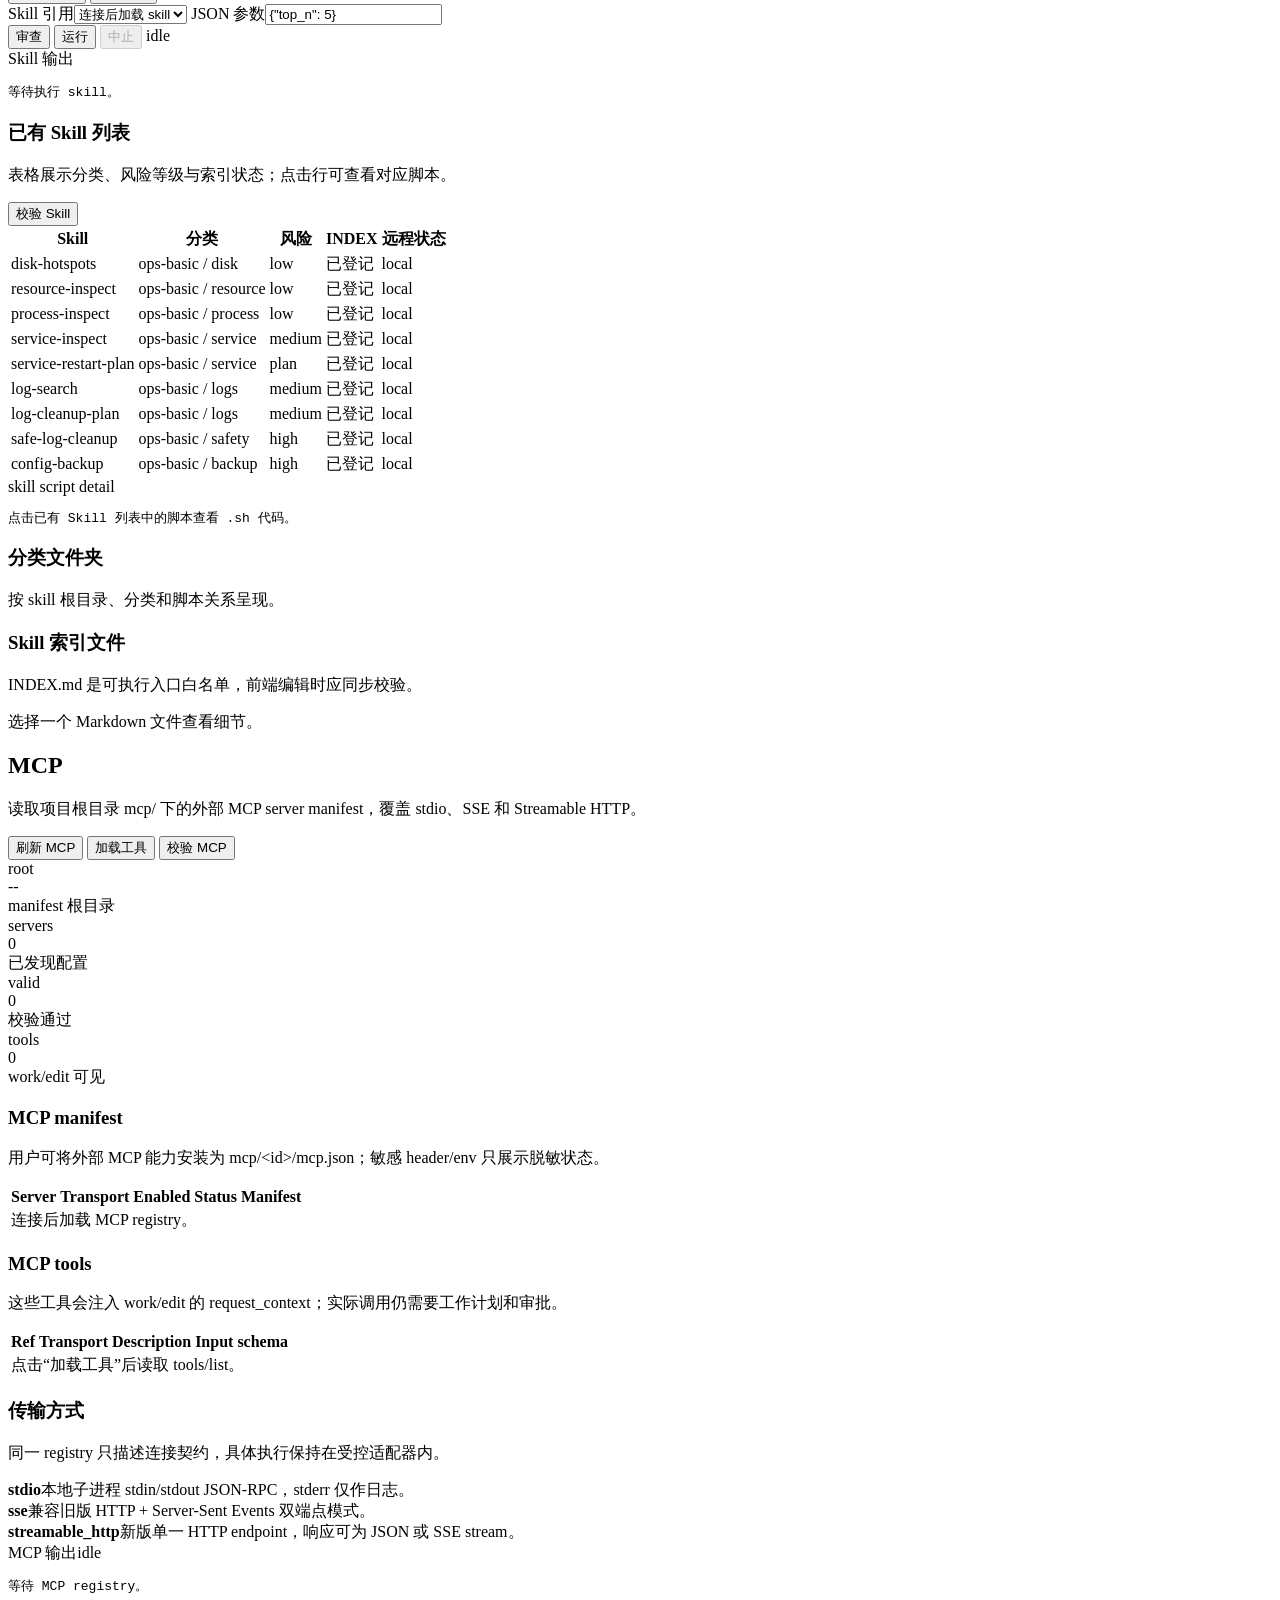
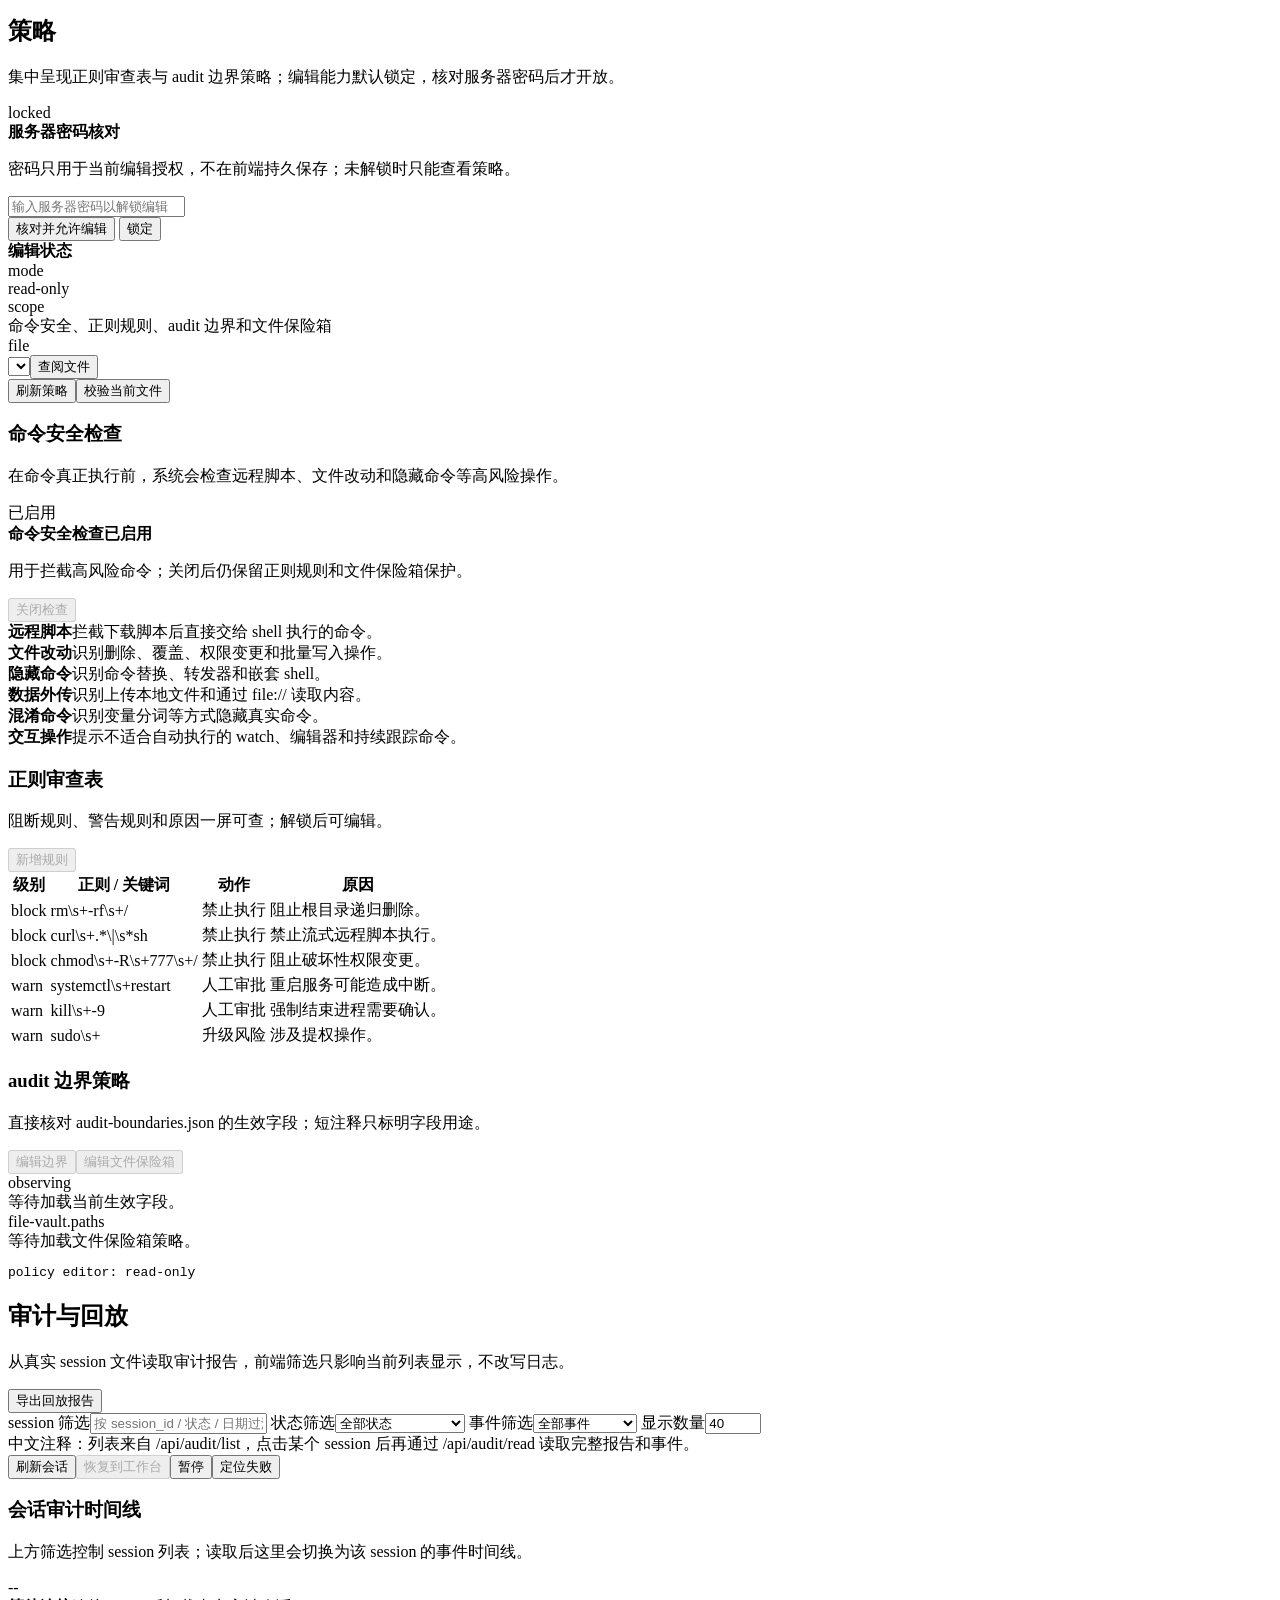
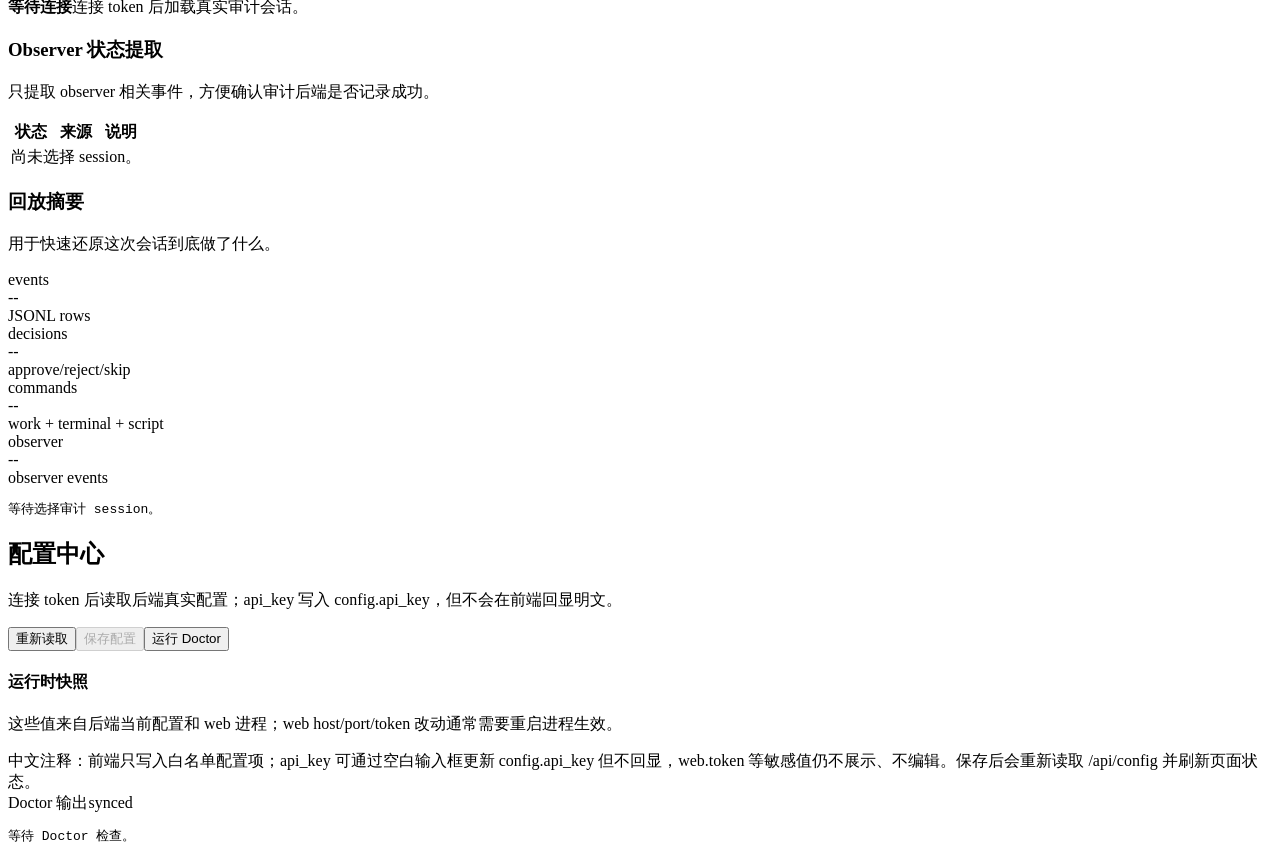
==== commit 8d169e81: "安全箱更新" ====
--- a/web/static/index.html
+++ b/web/static/index.html
@@ -362,25 +362,32 @@
                   <div class="locked-note">
                     <strong class="white">编辑状态</strong>
                     <div class="kv"><div class="k">mode</div><div class="v" id="policyEditMode">read-only</div></div>
-                    <div class="kv"><div class="k">scope</div><div class="v">risk-rules.json、audit boundary、remote script policy</div></div>
-                    <div class="kv"><div class="k">file</div><div class="v"><select class="select" id="policyFileSelect"></select></div></div>
-                    <div class="toolbar"><button class="btn secondary" id="policyReloadBtn" type="button">刷新策略</button><button class="btn secondary" id="policyValidateBtn" type="button">校验当前文件</button><button class="btn secondary policy-edit" id="policySaveBtn" type="button" disabled>保存当前文件</button></div>
+                    <div class="kv"><div class="k">scope</div><div class="v">命令安全、正则规则、audit 边界和文件保险箱</div></div>
+                    <div class="kv"><div class="k">file</div><div class="v"><div class="policy-file-picker"><select class="select" id="policyFileSelect" aria-label="选择策略文件"></select><button class="btn secondary" id="policyInspectBtn" type="button">查阅文件</button></div></div></div>
+                    <div class="toolbar"><button class="btn secondary" id="policyReloadBtn" type="button">刷新策略</button><button class="btn secondary" id="policyValidateBtn" type="button">校验当前文件</button></div>
                   </div>
                 </div>
               </div>
 
               <div class="panel">
                 <div class="panel-header">
-                  <div><h3>命令守卫与 AST 安全审计</h3><p>策略执行前会先用结构化命令守卫审查 shell 形态，再叠加正则策略。</p></div>
-                  <span class="pill risk low">ast+rules</span>
+                  <div><h3>命令安全检查</h3><p>在命令真正执行前，系统会检查远程脚本、文件改动和隐藏命令等高风险操作。</p></div>
+                  <span class="pill risk low" id="policyGuardPill">已启用</span>
+                </div>
+                <div class="policy-security-status">
+                  <div>
+                    <strong id="policyGuardStatus">命令安全检查已启用</strong>
+                    <p class="small" id="policyGuardDescription">用于拦截高风险命令；关闭后仍保留正则规则和文件保险箱保护。</p>
+                  </div>
+                  <button class="btn secondary policy-edit" id="policyGuardToggleBtn" type="button" disabled>关闭检查</button>
                 </div>
                 <div class="policy-guard-grid" id="astGuardSummary">
-                  <article class="policy-card"><strong>远程脚本管道</strong><span>阻断 curl/wget 直接管道到 sh/bash，包括 env/sudo 包装。</span></article>
-                  <article class="policy-card"><strong>文件变更</strong><span>重定向、cp/mv/rm/tee/rsync/chmod/chown 等必须走受控 Skill。</span></article>
-                  <article class="policy-card"><strong>隐藏执行</strong><span>命令替换、进程替换、shell -c、xargs/timeout 等转发器需要审查。</span></article>
-                  <article class="policy-card"><strong>数据外传</strong><span>curl/wget 上传本地内容、file:// 读取等进入人工审批。</span></article>
-                  <article class="policy-card"><strong>混淆检测</strong><span>识别 ${IFS} 等分词混淆后再做远程管道和命令头审查。</span></article>
-                  <article class="policy-card"><strong>交互命令</strong><span>watch、less、vim、tail -f、未带批处理参数的 top 不适合 agent 执行。</span></article>
+                  <article class="policy-card"><strong>远程脚本</strong><span>拦截下载脚本后直接交给 shell 执行的命令。</span></article>
+                  <article class="policy-card"><strong>文件改动</strong><span>识别删除、覆盖、权限变更和批量写入操作。</span></article>
+                  <article class="policy-card"><strong>隐藏命令</strong><span>识别命令替换、转发器和嵌套 shell。</span></article>
+                  <article class="policy-card"><strong>数据外传</strong><span>识别上传本地文件和通过 file:// 读取内容。</span></article>
+                  <article class="policy-card"><strong>混淆命令</strong><span>识别变量分词等方式隐藏真实命令。</span></article>
+                  <article class="policy-card"><strong>交互操作</strong><span>提示不适合自动执行的 watch、编辑器和持续跟踪命令。</span></article>
                 </div>
               </div>
 
@@ -417,16 +424,6 @@
                     <div class="list" id="policyBoundaryOptionsList"></div>
                     <div class="divider"></div>
                   </div>
-                  <details class="detail-block policy-raw-editor">
-                    <summary>查看或编辑原始策略 JSON</summary>
-                    <textarea class="textarea policy-edit mono" id="policyEditor" disabled>{
-  "audit_boundary": {
-    "observer": "auto",
-    "session_log_dir": "logs/session",
-    "output_block_text_limit": 4096
-  }
-}</textarea>
-                  </details>
                   <pre class="code action-gap" id="policyOutput">policy editor: read-only</pre>
                 </div>
               </div>
@@ -526,6 +523,24 @@
         </div>
       </section>
     </dialog>
+    <dialog class="policy-file-dialog" id="policyFileDialog" aria-labelledby="policyFileDialogTitle">
+      <section class="policy-file-dialog-card">
+        <div class="panel-header">
+          <div>
+            <div class="small">策略文件</div>
+            <h2 id="policyFileDialogTitle">未选择文件</h2>
+            <p id="policyFileDialogMeta">选择文件后点击“查阅文件”。</p>
+          </div>
+          <button class="btn secondary" id="policyFileDialogClose" type="button">关闭</button>
+        </div>
+        <pre class="policy-file-preview" id="policyFilePreview">暂无文件内容。</pre>
+        <textarea class="textarea policy-file-editor policy-edit mono" id="policyEditor" disabled hidden aria-label="编辑策略文件"></textarea>
+        <div class="toolbar policy-file-dialog-actions">
+          <button class="btn secondary" id="policyDialogValidateBtn" type="button">校验当前文件</button>
+          <button class="btn policy-edit" id="policySaveBtn" type="button" disabled>保存当前文件</button>
+        </div>
+      </section>
+    </dialog>
     <div id="toast" class="toast" role="status" aria-live="polite"></div>
     <script type="module" src="/app.js"></script>
   </body>
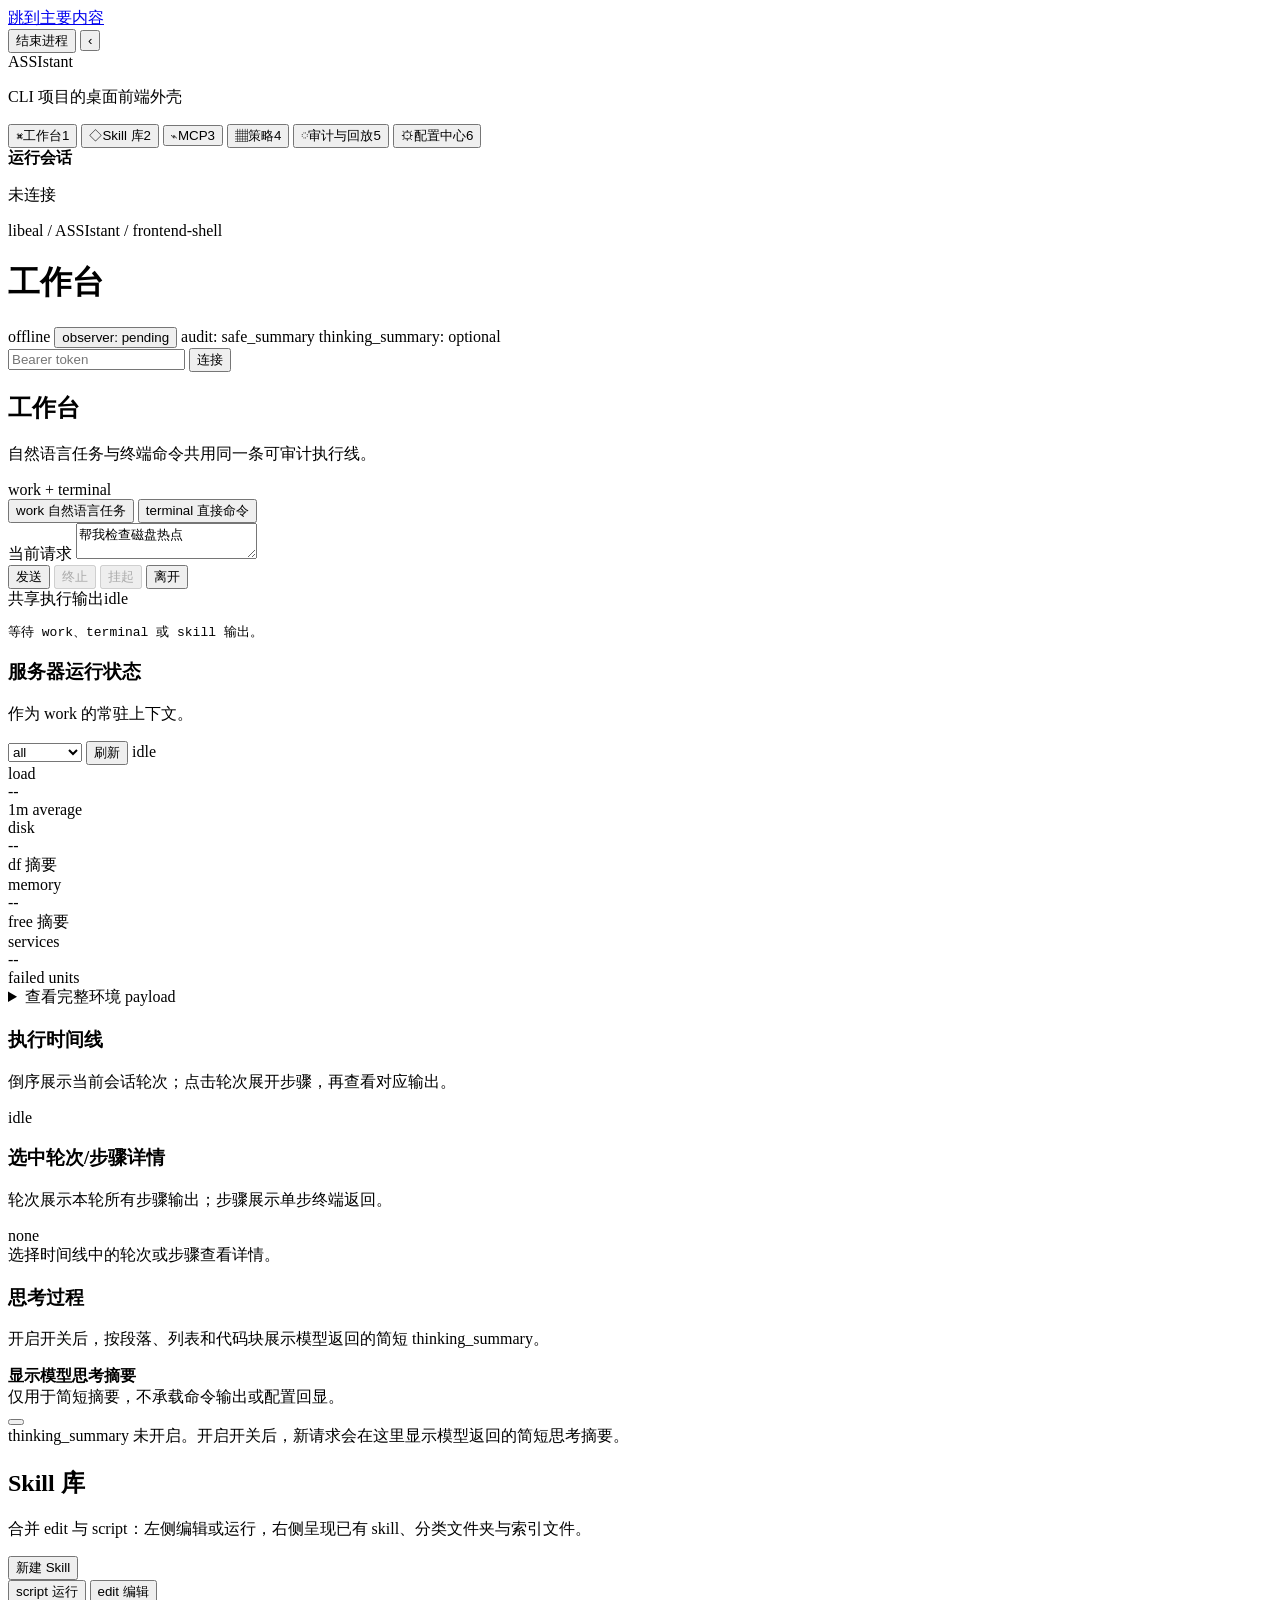
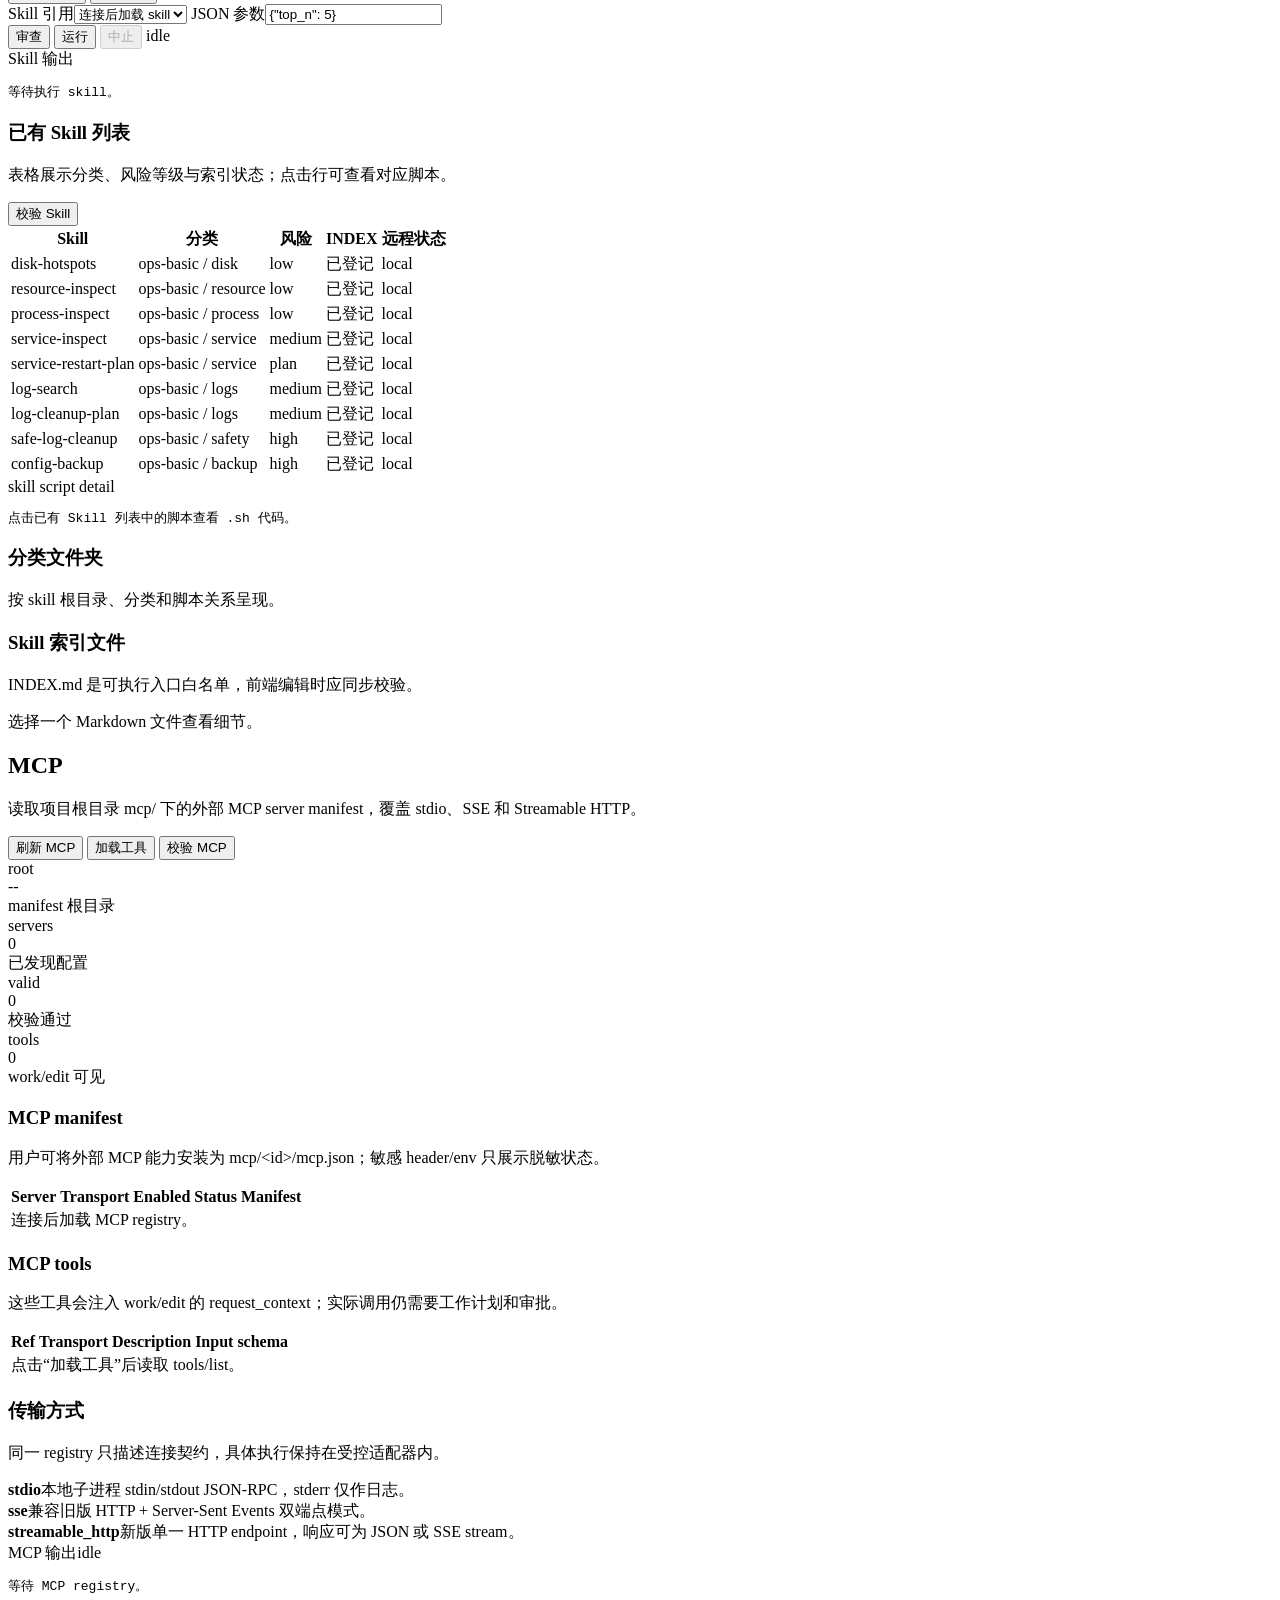
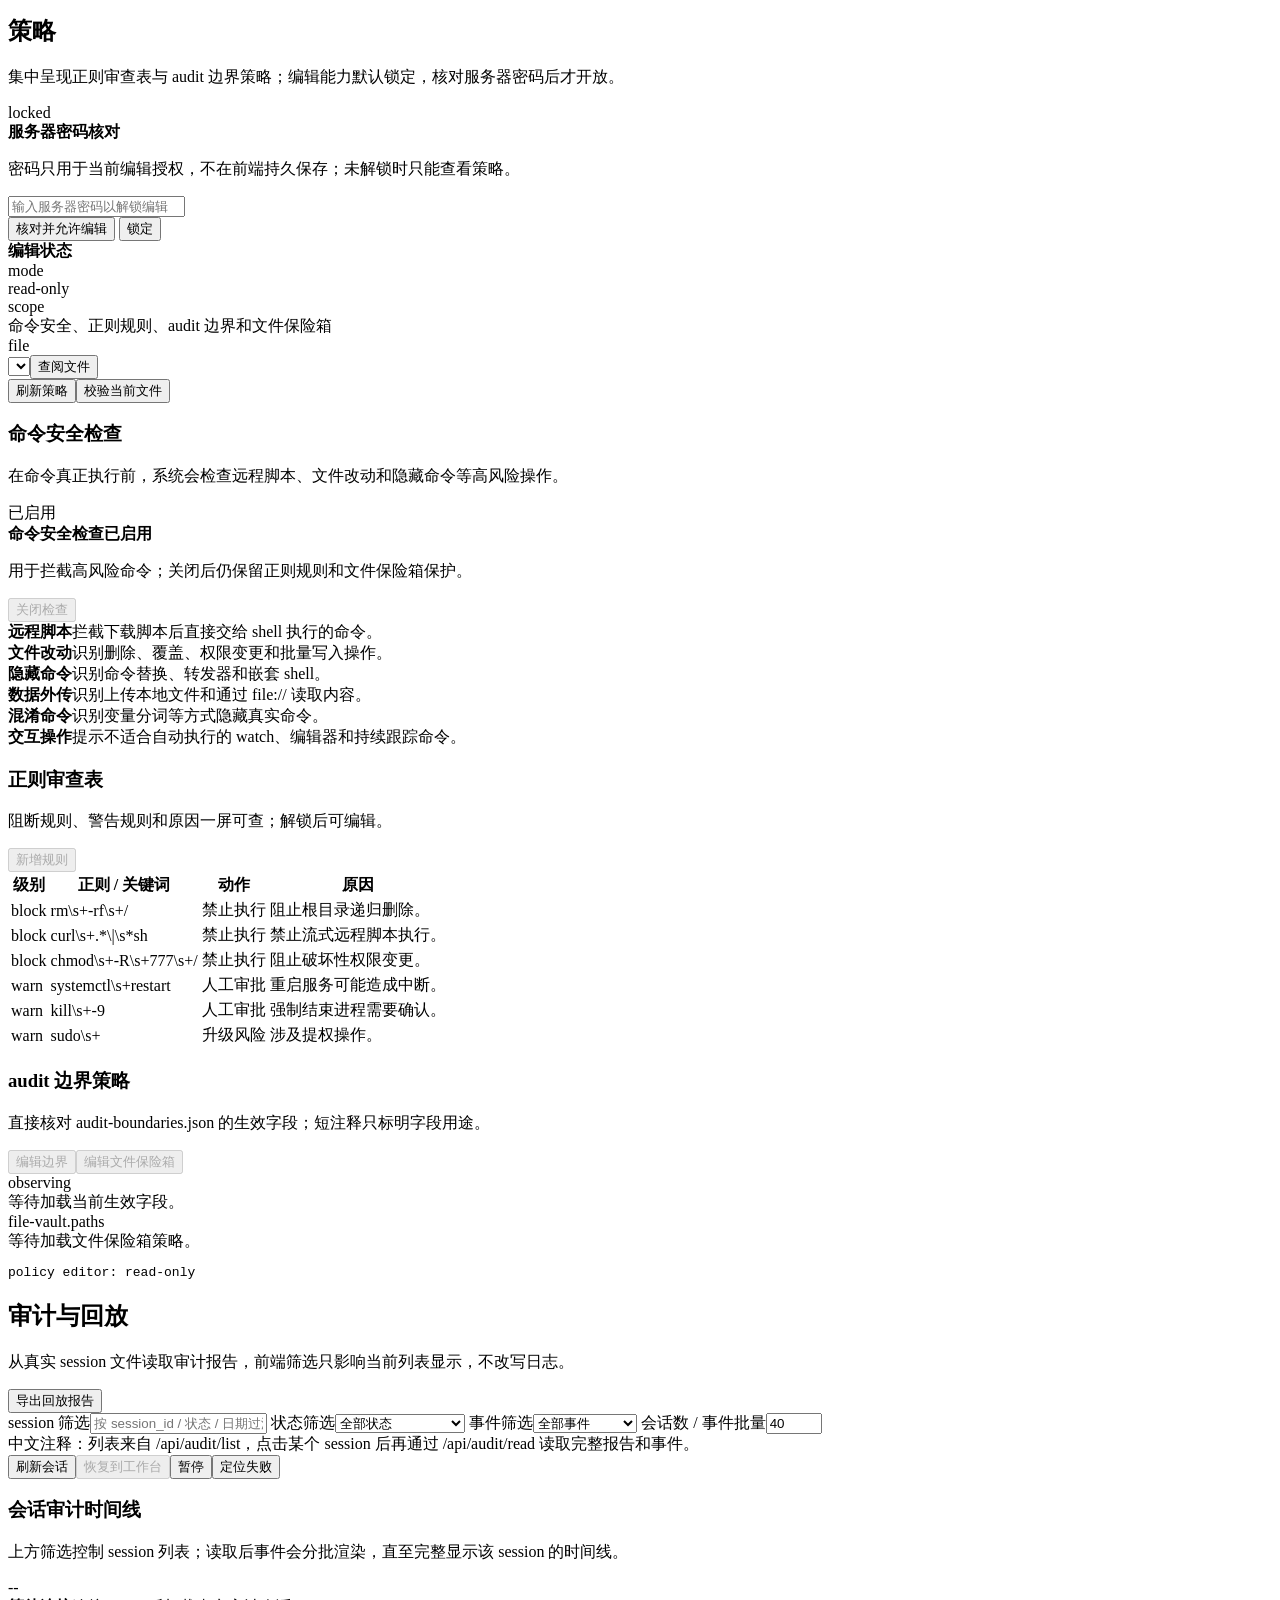
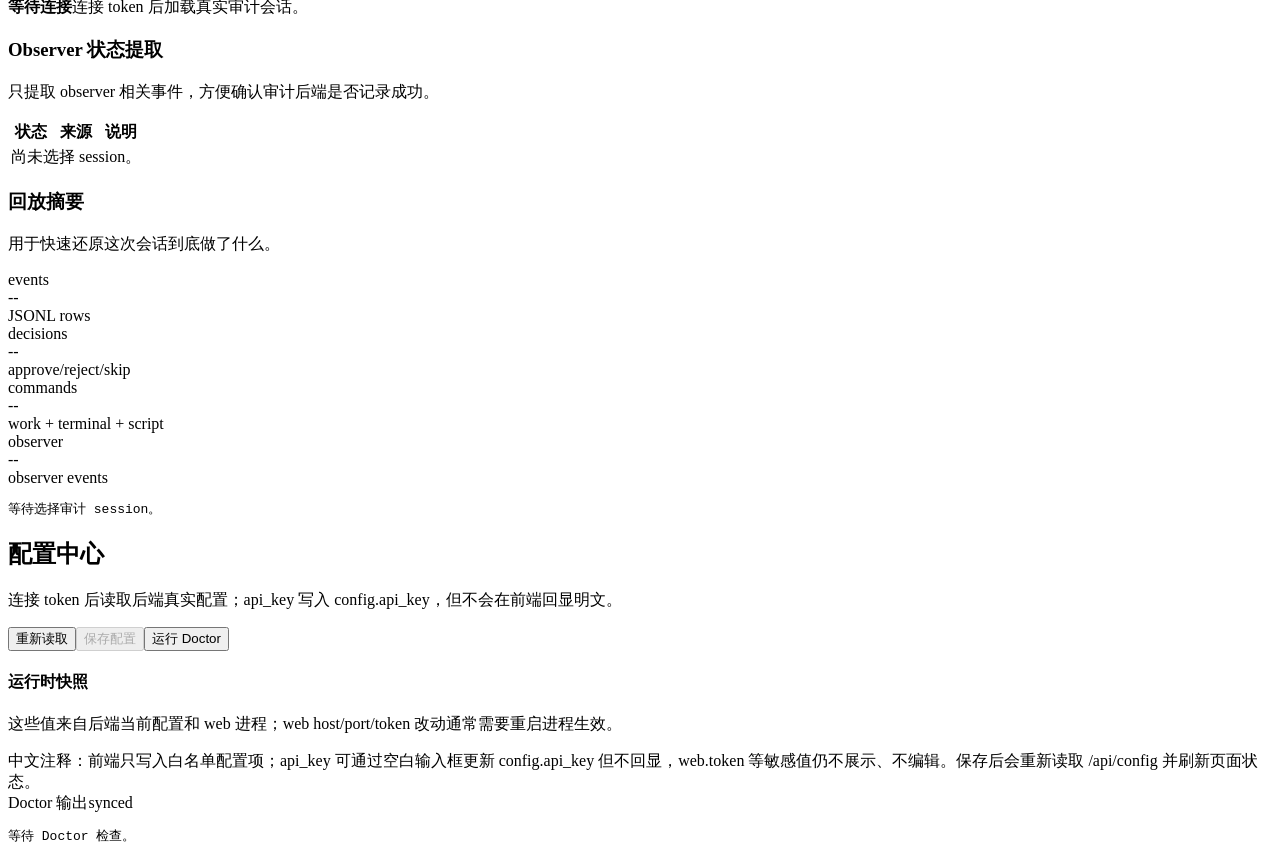
==== commit f2d60acf: "init" ====
--- a/web/static/index.html
+++ b/web/static/index.html
@@ -442,14 +442,14 @@
                     <label class="small">session 筛选<input class="field" id="auditSessionFilter" placeholder="按 session_id / 状态 / 日期过滤"></label>
                     <label class="small">状态筛选<select class="select" id="auditStatusFilter"><option value="">全部状态</option><option value="executed">executed</option><option value="failed">failed</option><option value="blocked">blocked</option><option value="approval_required">approval_required</option><option value="rejected">rejected</option><option value="terminated">terminated</option></select></label>
                     <label class="small">事件筛选<select class="select" id="auditEventFilter"><option value="">全部事件</option><option value="observer">observer 状态</option><option value="policy">策略审查</option><option value="execution">执行输出</option><option value="decision">用户决策</option></select></label>
-                    <label class="small">显示数量<input class="field" id="auditLimitInput" type="number" min="1" max="200" value="40"></label>
+                    <label class="small">会话数 / 事件批量<input class="field" id="auditLimitInput" type="number" min="1" max="200" value="40"></label>
                   </div>
                   <div class="small">中文注释：列表来自 <span class="mono">/api/audit/list</span>，点击某个 session 后再通过 <span class="mono">/api/audit/read</span> 读取完整报告和事件。</div>
                   <div class="toolbar action-gap"><button class="btn" id="auditRefreshBtn" type="button">刷新会话</button><button class="btn secondary" id="auditRestoreTimelineBtn" type="button" disabled>恢复到工作台</button><button class="btn secondary" id="auditPauseBtn" type="button">暂停</button><button class="btn secondary" id="auditFindFailureBtn" type="button">定位失败</button></div>
                 </div>
 
                 <div class="panel">
-                  <div class="panel-header"><div><h3>会话审计时间线</h3><p>上方筛选控制 session 列表；读取后这里会切换为该 session 的事件时间线。</p></div></div>
+                  <div class="panel-header"><div><h3>会话审计时间线</h3><p>上方筛选控制 session 列表；读取后事件会分批渲染，直至完整显示该 session 的时间线。</p></div></div>
                   <div class="timeline" id="auditList">
                     <div class="event"><time>--</time><div class="body"><strong>等待连接</strong><span>连接 token 后加载真实审计会话。</span></div></div>
                   </div>
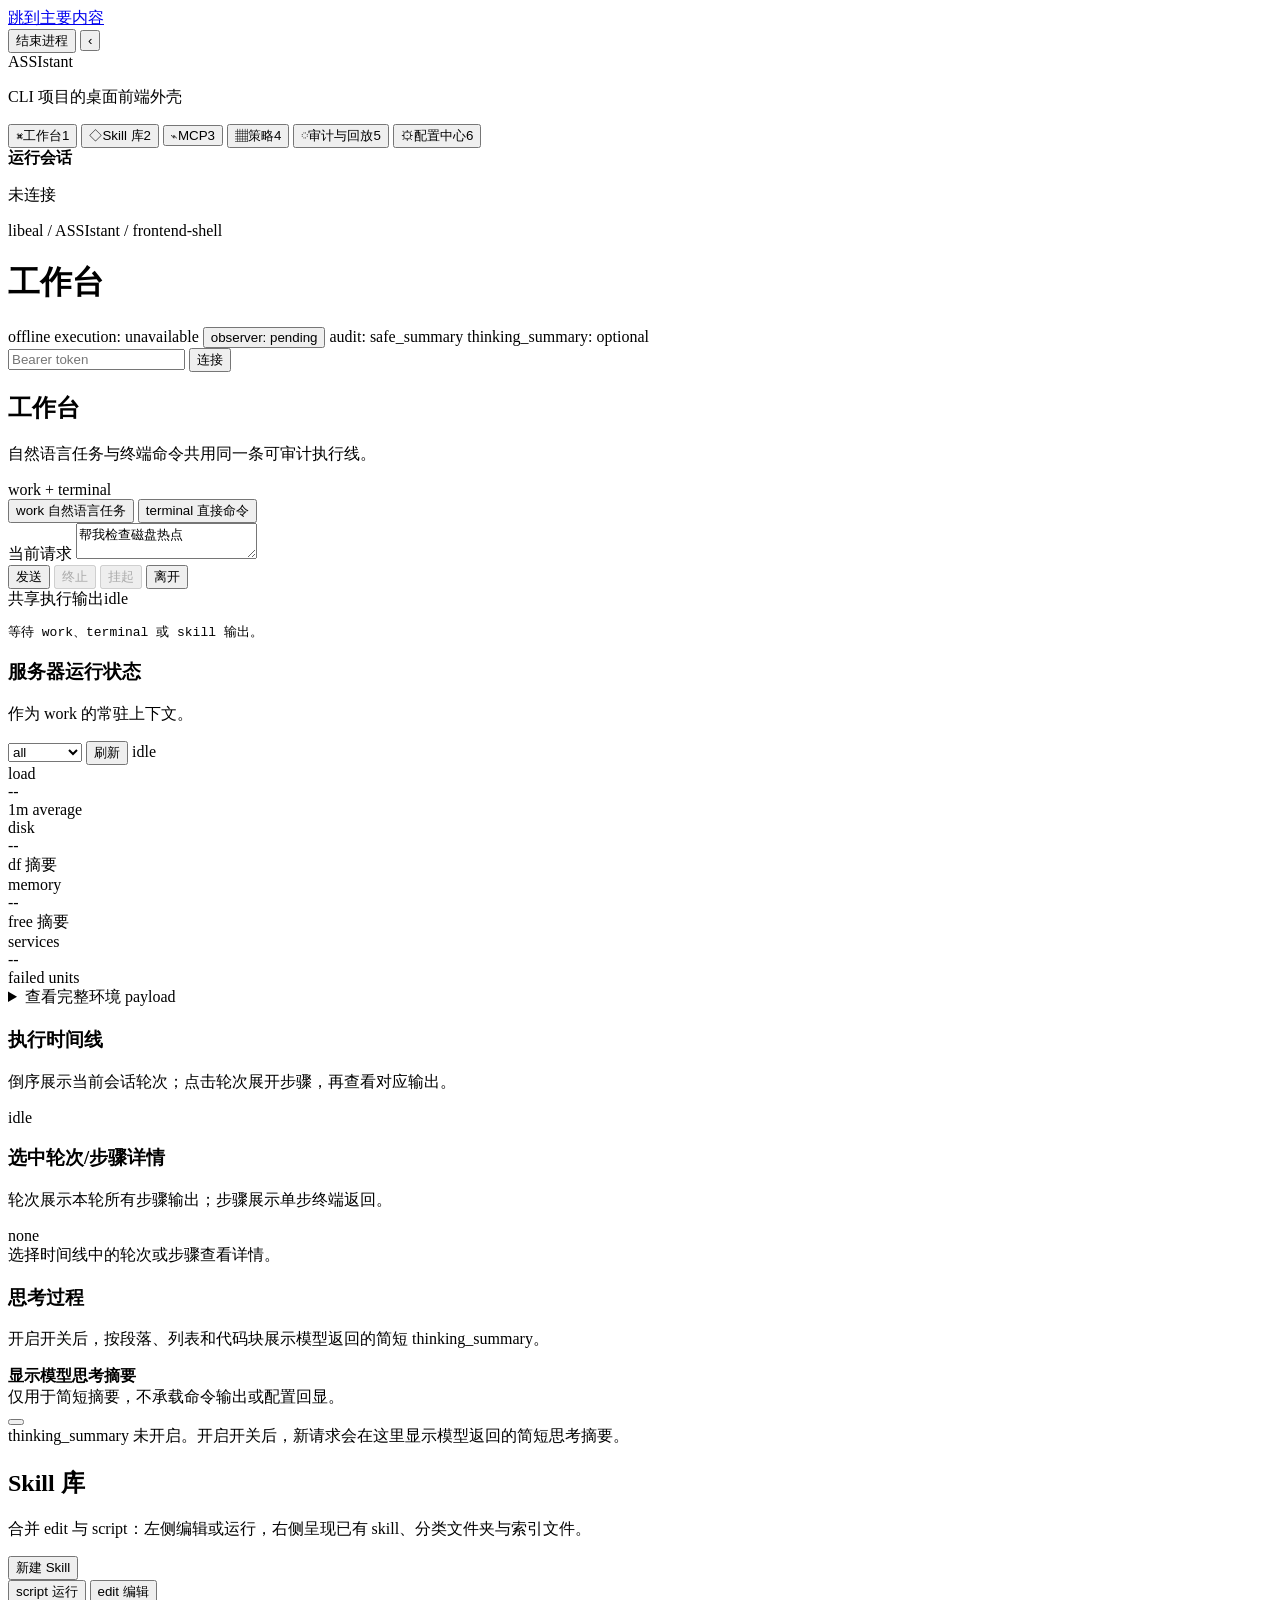
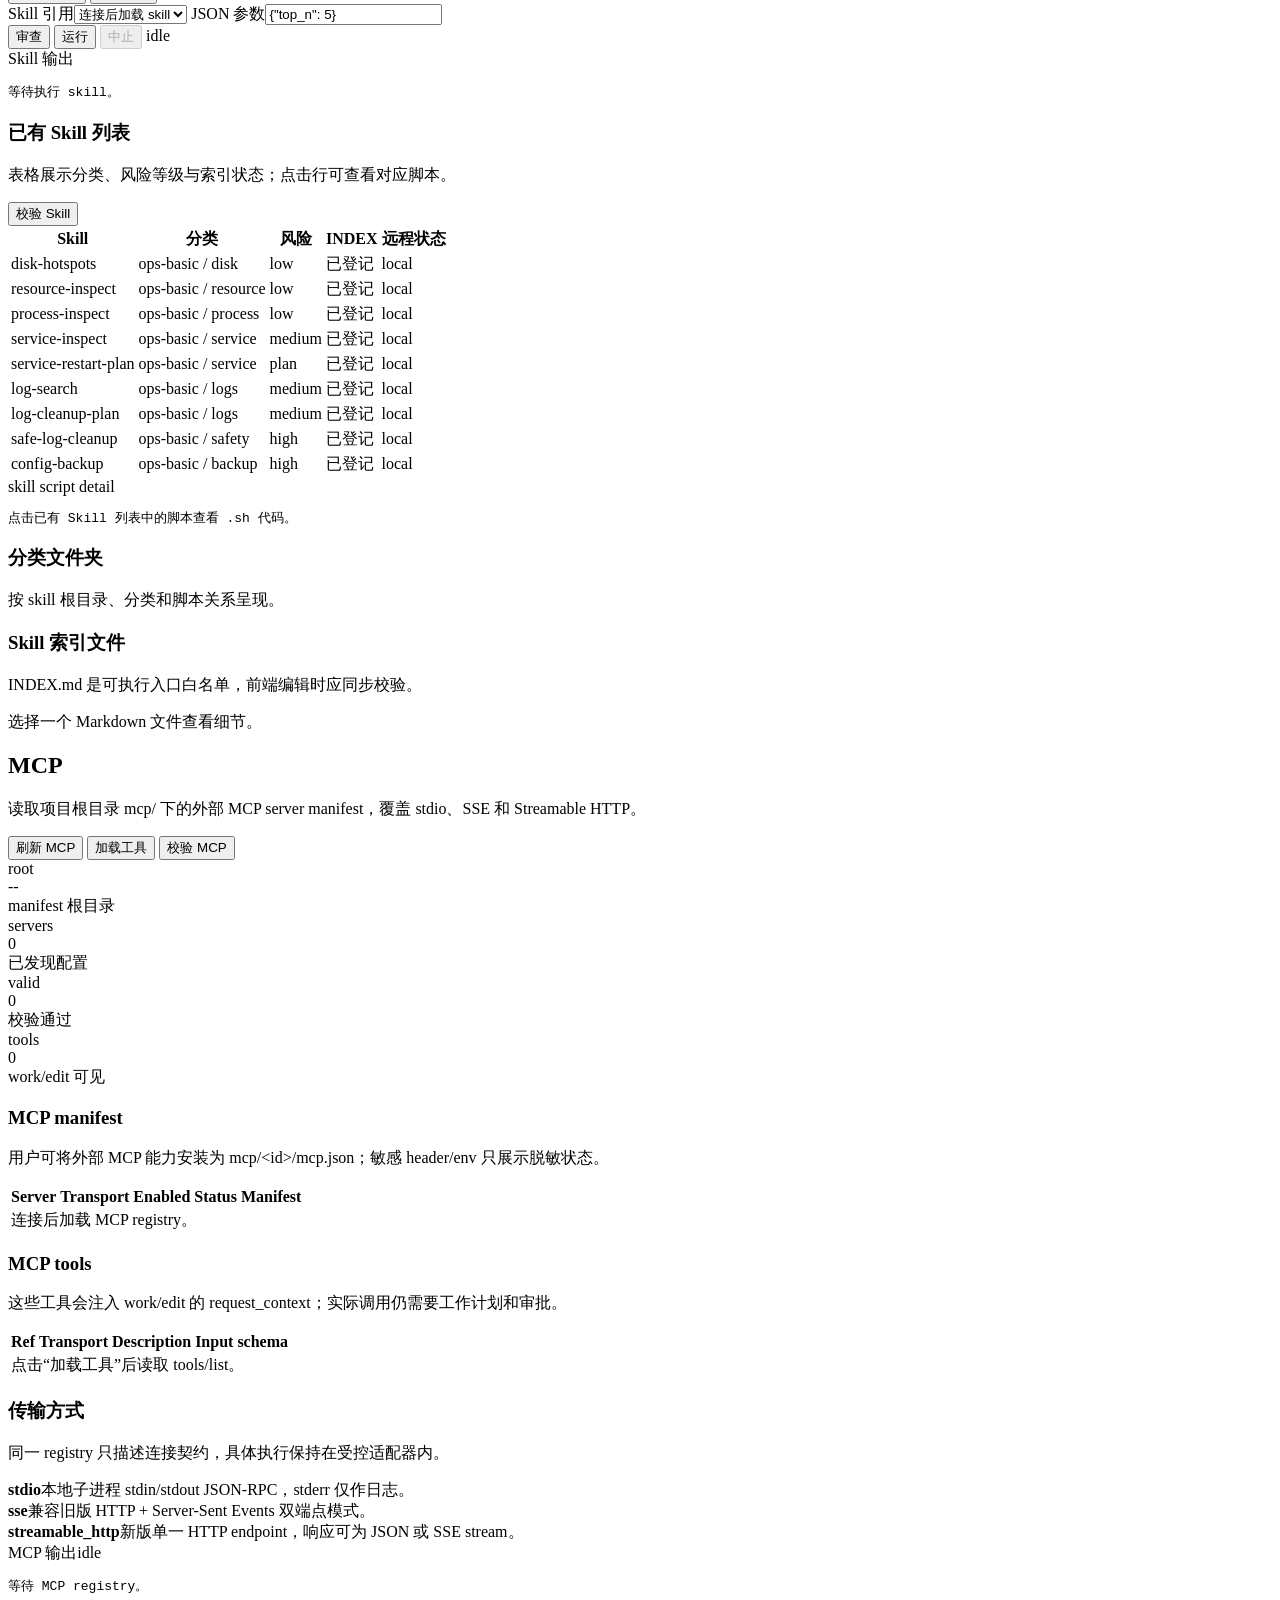
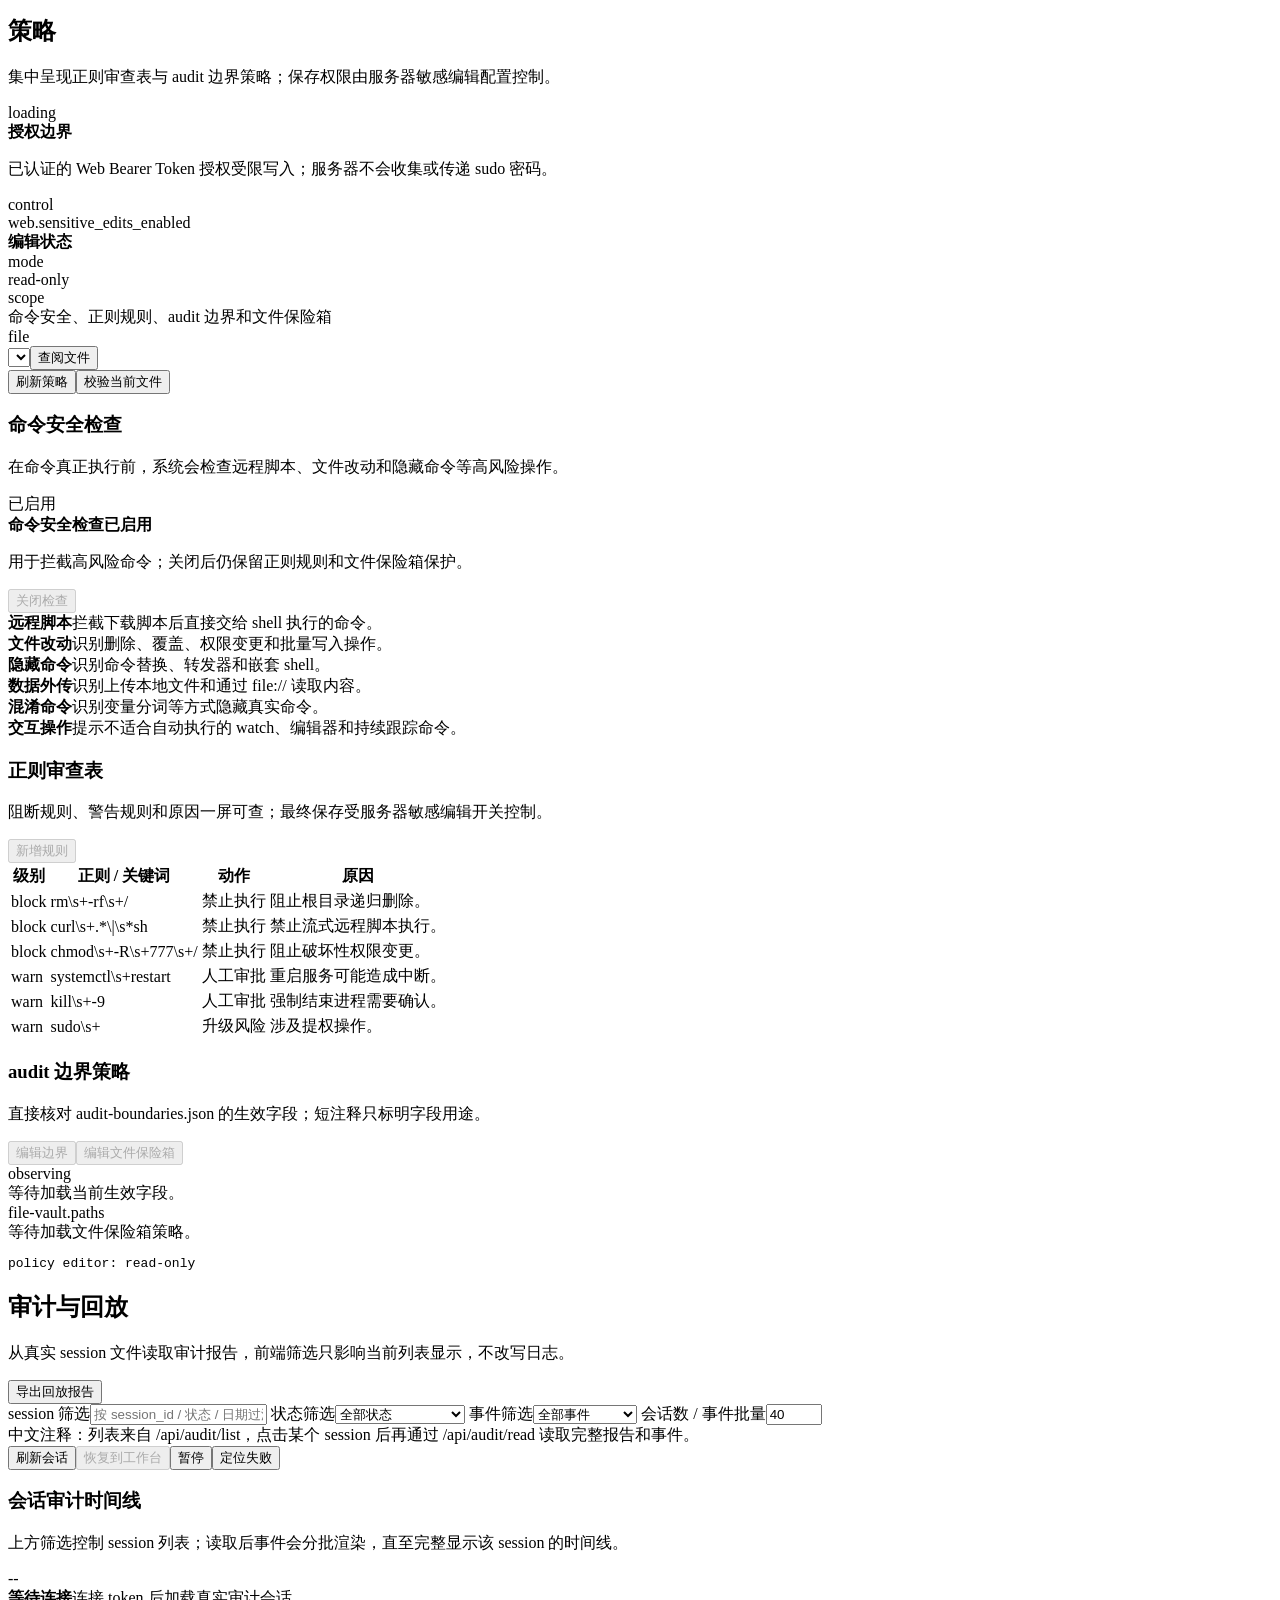
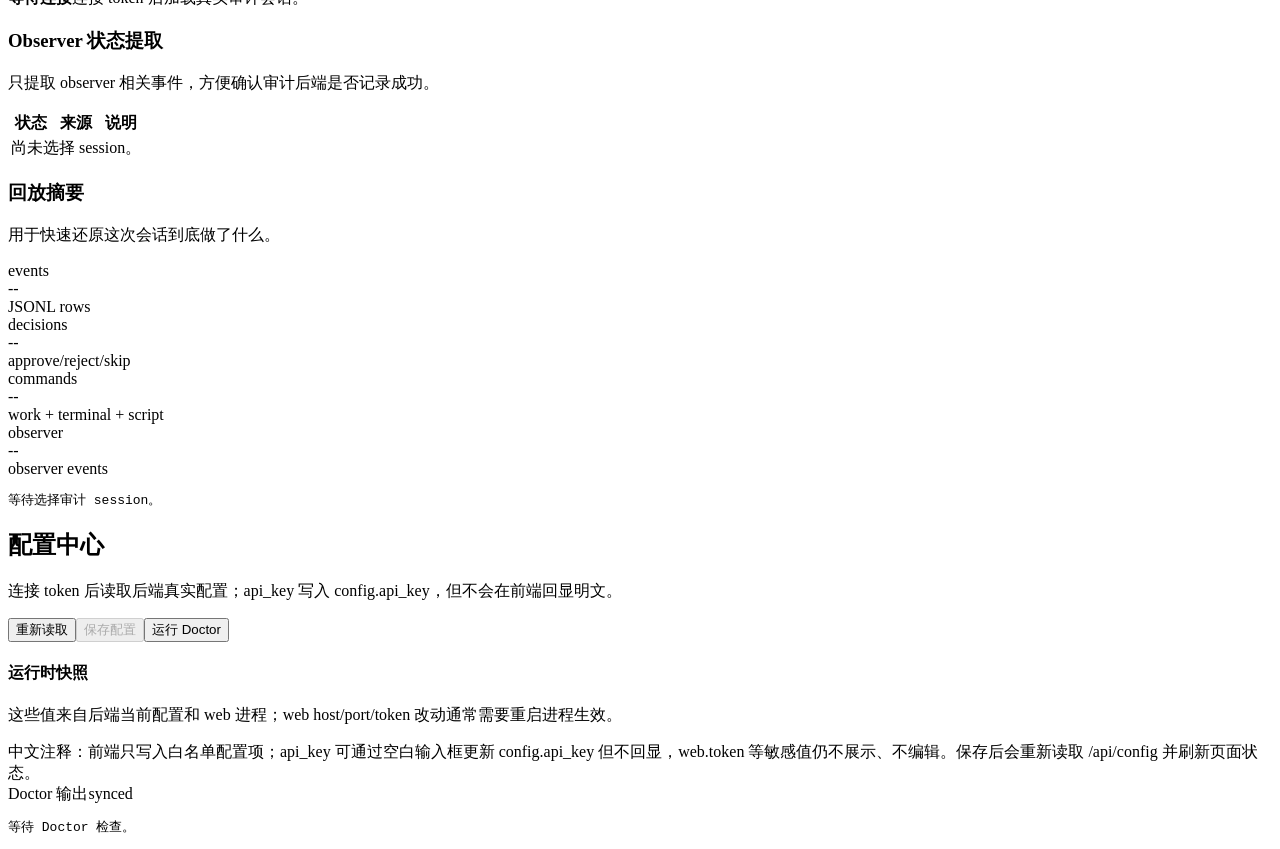
==== commit 9bed2465: "安全性更新" ====
--- a/web/static/index.html
+++ b/web/static/index.html
@@ -47,6 +47,7 @@
           </div>
           <div class="status">
             <span class="pill" id="connectionState">offline</span>
+            <span class="pill risk high" id="executionIsolation">execution: unavailable</span>
             <button class="pill status-action" id="observerAuditBtn" type="button">observer: <span id="observerState">pending</span></button>
             <span class="pill">audit: <span id="activeBoundary">safe_summary</span></span>
             <span class="pill">thinking_summary: optional</span>
@@ -344,20 +345,14 @@
             <div class="stack">
               <div class="panel">
                 <div class="panel-header">
-                  <div><h2>策略</h2><p>集中呈现正则审查表与 audit 边界策略；编辑能力默认锁定，核对服务器密码后才开放。</p></div>
-                  <span class="pill risk medium" id="policyLockPill">locked</span>
+                  <div><h2>策略</h2><p>集中呈现正则审查表与 audit 边界策略；保存权限由服务器敏感编辑配置控制。</p></div>
+                  <span class="pill risk medium" id="policyLockPill">loading</span>
                 </div>
                 <div class="split">
                   <div class="locked-note">
-                    <strong class="white">服务器密码核对</strong>
-                    <p class="small">密码只用于当前编辑授权，不在前端持久保存；未解锁时只能查看策略。</p>
-                    <div class="form-grid action-gap">
-                      <input class="field" id="policyPassword" type="password" autocomplete="current-password" placeholder="输入服务器密码以解锁编辑">
-                      <div class="toolbar">
-                        <button class="btn" id="policyUnlockBtn" type="button">核对并允许编辑</button>
-                        <button class="btn secondary" id="policyLockBtn" type="button">锁定</button>
-                      </div>
-                    </div>
+                    <strong class="white">授权边界</strong>
+                    <p class="small">已认证的 Web Bearer Token 授权受限写入；服务器不会收集或传递 sudo 密码。</p>
+                    <div class="kv"><div class="k">control</div><div class="v mono">web.sensitive_edits_enabled</div></div>
                   </div>
                   <div class="locked-note">
                     <strong class="white">编辑状态</strong>
@@ -393,7 +388,7 @@
 
               <div class="split-wide">
                 <div class="panel">
-                  <div class="panel-header"><div><h3>正则审查表</h3><p>阻断规则、警告规则和原因一屏可查；解锁后可编辑。</p></div><button class="btn secondary policy-edit" id="policyAddRuleBtn" type="button" disabled>新增规则</button></div>
+                  <div class="panel-header"><div><h3>正则审查表</h3><p>阻断规则、警告规则和原因一屏可查；最终保存受服务器敏感编辑开关控制。</p></div><button class="btn secondary policy-edit" id="policyAddRuleBtn" type="button" disabled>新增规则</button></div>
                   <div class="table-scroll" role="region" aria-label="正则审查规则列表，可左右滑动查看完整信息" tabindex="0">
                     <table class="table">
                     <thead><tr><th>级别</th><th>正则 / 关键词</th><th>动作</th><th>原因</th></tr></thead>
@@ -420,7 +415,7 @@
                   </div>
                   <div class="divider"></div>
                   <div id="policyBoundaryOptions" hidden>
-                    <div class="panel-header"><div><h3>可选检测边界</h3><p>服务器密码核对后才展示可选观察范围。</p></div></div>
+                    <div class="panel-header"><div><h3>可选检测边界</h3><p>可查看、编辑和校验草稿；最终保存受服务器敏感编辑开关控制。</p></div></div>
                     <div class="list" id="policyBoundaryOptionsList"></div>
                     <div class="divider"></div>
                   </div>
@@ -509,12 +504,12 @@
         <div class="panel-header">
           <div>
             <h2 id="observerAuditTitle">启用内核审计</h2>
-            <p>Web 进程没有终端交互权限，需要在浏览器中核对一次服务器密码来启用 auditd observer。</p>
+            <p id="observerAuditDescription">正在检查当前部署可用的内核审计授权方式。</p>
           </div>
           <span class="pill risk medium" id="observerAuditStatus">pending</span>
         </div>
-        <label class="small" for="observerAuditPassword">服务器密码
-          <input class="field" id="observerAuditPassword" type="password" autocomplete="current-password" placeholder="输入服务器密码">
+        <label class="small" id="observerAuditPasswordField" for="observerAuditPassword" hidden>服务器 sudo 密码
+          <input class="field" id="observerAuditPassword" type="password" autocomplete="current-password" placeholder="仅发送给本机 sudo 标准输入">
         </label>
         <pre class="code observer-dialog-output" id="observerAuditOutput">等待授权。</pre>
         <div class="approval-actions">
@@ -534,7 +529,7 @@
           <button class="btn secondary" id="policyFileDialogClose" type="button">关闭</button>
         </div>
         <pre class="policy-file-preview" id="policyFilePreview">暂无文件内容。</pre>
-        <textarea class="textarea policy-file-editor policy-edit mono" id="policyEditor" disabled hidden aria-label="编辑策略文件"></textarea>
+        <textarea class="textarea policy-file-editor policy-edit mono" id="policyEditor" aria-label="编辑策略文件"></textarea>
         <div class="toolbar policy-file-dialog-actions">
           <button class="btn secondary" id="policyDialogValidateBtn" type="button">校验当前文件</button>
           <button class="btn policy-edit" id="policySaveBtn" type="button" disabled>保存当前文件</button>
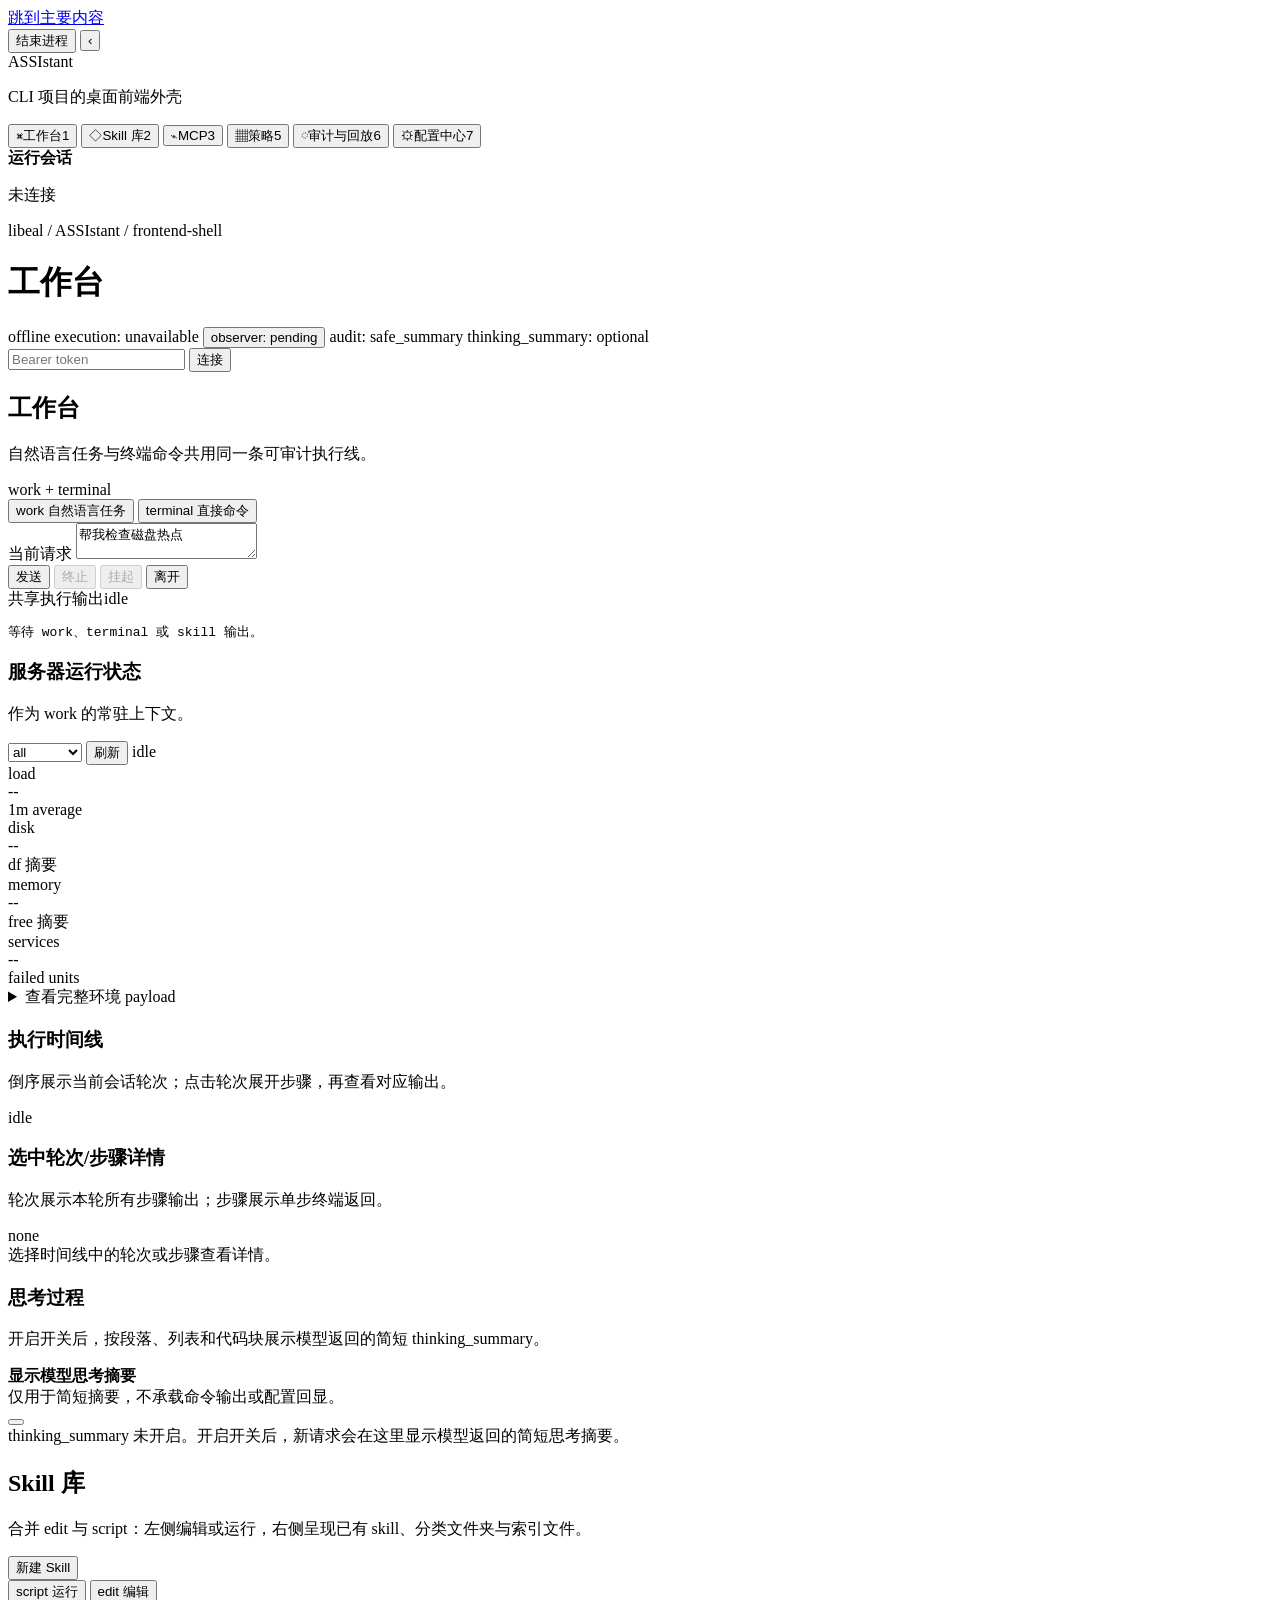
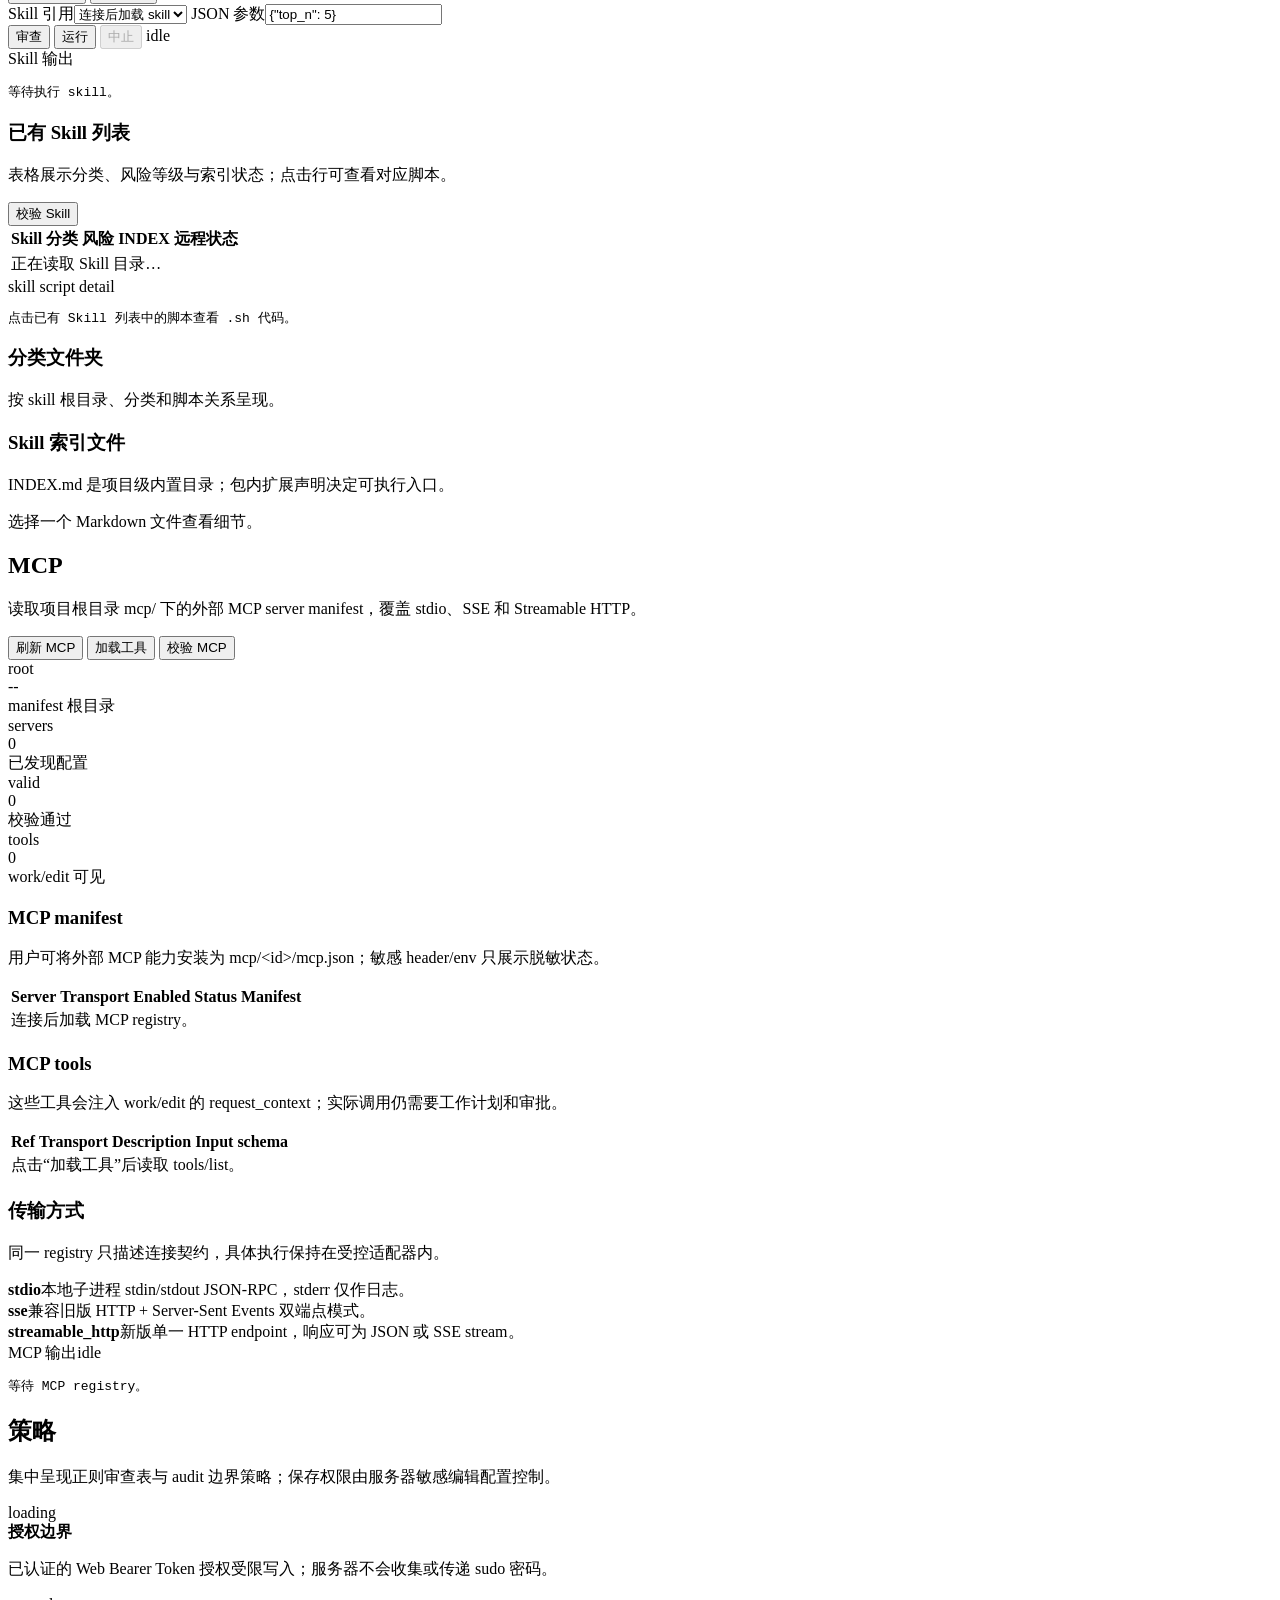
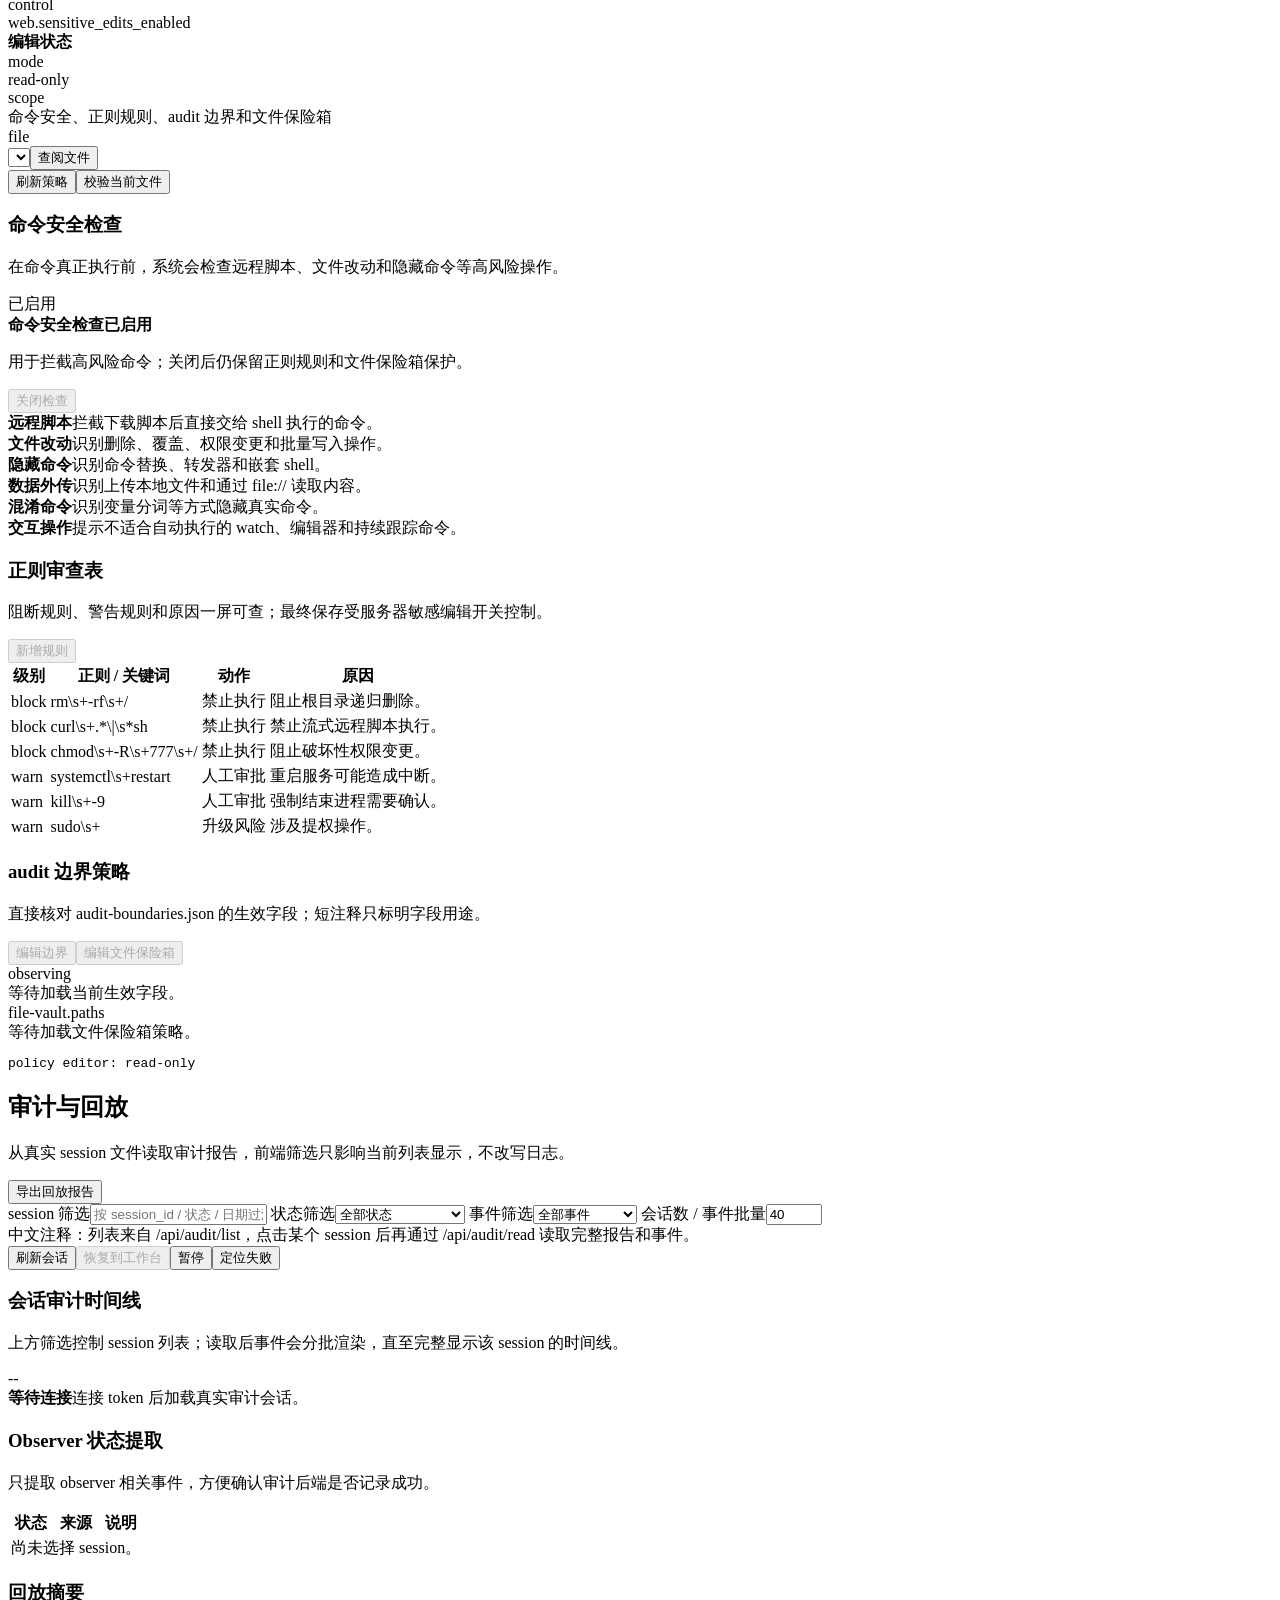
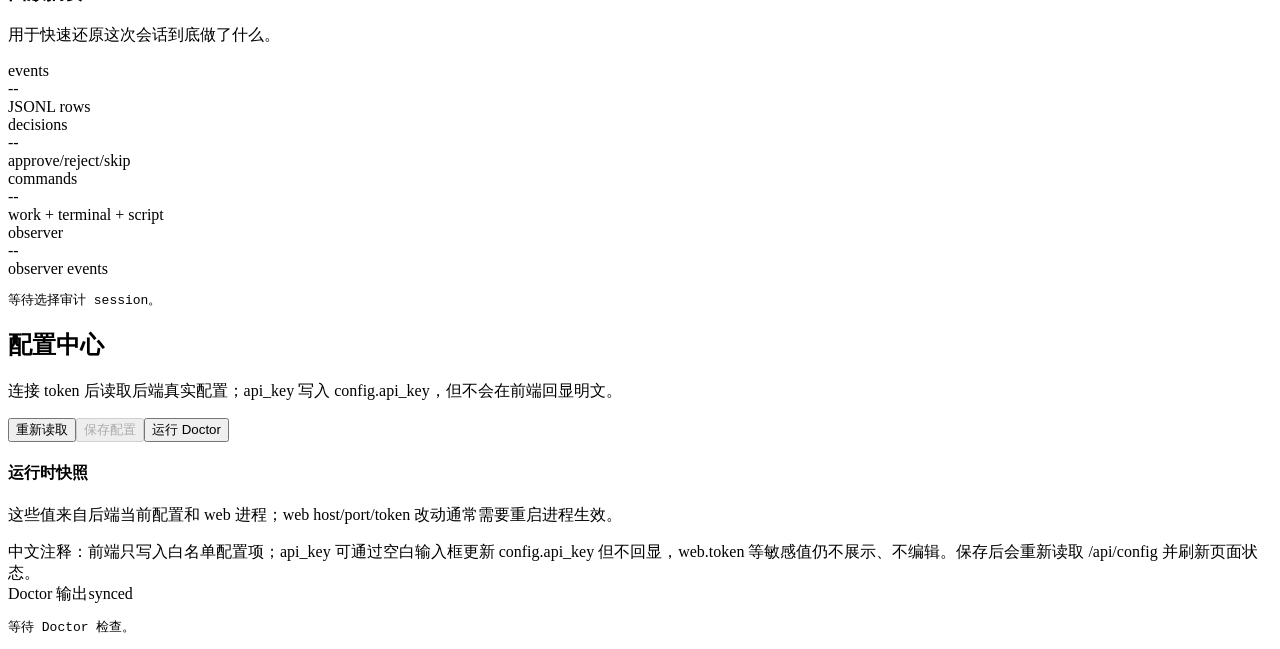
==== commit d1f00865: "skill重构" ====
--- a/web/static/index.html
+++ b/web/static/index.html
@@ -25,12 +25,12 @@
           <p>CLI 项目的桌面前端外壳</p>
         </div>
         <nav class="nav" id="nav">
-          <button class="active" data-screen="workbench" aria-current="page"><span class="icon" aria-hidden="true">⌘</span><span class="label">工作台</span><span class="key" aria-hidden="true">1</span></button>
-          <button data-screen="skills"><span class="icon" aria-hidden="true">◇</span><span class="label">Skill 库</span><span class="key" aria-hidden="true">2</span></button>
-          <button data-screen="mcp"><span class="icon" aria-hidden="true">⌁</span><span class="label">MCP</span><span class="key" aria-hidden="true">3</span></button>
-          <button data-screen="policy"><span class="icon" aria-hidden="true">▦</span><span class="label">策略</span><span class="key" aria-hidden="true">4</span></button>
-          <button data-screen="audit"><span class="icon" aria-hidden="true">◌</span><span class="label">审计与回放</span><span class="key" aria-hidden="true">5</span></button>
-          <button data-screen="config"><span class="icon" aria-hidden="true">⚙</span><span class="label">配置中心</span><span class="key" aria-hidden="true">6</span></button>
+          <button class="active" data-screen="workbench" data-key="1" data-order="10" aria-current="page"><span class="icon" aria-hidden="true">⌘</span><span class="label">工作台</span><span class="key" aria-hidden="true">1</span></button>
+          <button data-screen="skills" data-key="2" data-order="20"><span class="icon" aria-hidden="true">◇</span><span class="label">Skill 库</span><span class="key" aria-hidden="true">2</span></button>
+          <button data-screen="mcp" data-key="3" data-order="30"><span class="icon" aria-hidden="true">⌁</span><span class="label">MCP</span><span class="key" aria-hidden="true">3</span></button>
+          <button data-screen="policy" data-key="5" data-order="50"><span class="icon" aria-hidden="true">▦</span><span class="label">策略</span><span class="key" aria-hidden="true">5</span></button>
+          <button data-screen="audit" data-key="6" data-order="60"><span class="icon" aria-hidden="true">◌</span><span class="label">审计与回放</span><span class="key" aria-hidden="true">6</span></button>
+          <button data-screen="config" data-key="7" data-order="70"><span class="icon" aria-hidden="true">⚙</span><span class="label">配置中心</span><span class="key" aria-hidden="true">7</span></button>
         </nav>
         <div class="side-card">
           <strong>运行会话</strong>
@@ -246,15 +246,7 @@
                     <table class="table">
                     <thead><tr><th>Skill</th><th>分类</th><th>风险</th><th>INDEX</th><th>远程状态</th></tr></thead>
                     <tbody id="skillsCatalog">
-                      <tr><td class="mono">disk-hotspots</td><td>ops-basic / disk</td><td><span class="pill risk low">low</span></td><td>已登记</td><td><span class="pill">local</span></td></tr>
-                      <tr><td class="mono">resource-inspect</td><td>ops-basic / resource</td><td><span class="pill risk low">low</span></td><td>已登记</td><td><span class="pill">local</span></td></tr>
-                      <tr><td class="mono">process-inspect</td><td>ops-basic / process</td><td><span class="pill risk low">low</span></td><td>已登记</td><td><span class="pill">local</span></td></tr>
-                      <tr><td class="mono">service-inspect</td><td>ops-basic / service</td><td><span class="pill risk medium">medium</span></td><td>已登记</td><td><span class="pill">local</span></td></tr>
-                      <tr><td class="mono">service-restart-plan</td><td>ops-basic / service</td><td><span class="pill risk high">plan</span></td><td>已登记</td><td><span class="pill">local</span></td></tr>
-                      <tr><td class="mono">log-search</td><td>ops-basic / logs</td><td><span class="pill risk medium">medium</span></td><td>已登记</td><td><span class="pill">local</span></td></tr>
-                      <tr><td class="mono">log-cleanup-plan</td><td>ops-basic / logs</td><td><span class="pill risk medium">medium</span></td><td>已登记</td><td><span class="pill">local</span></td></tr>
-                      <tr><td class="mono">safe-log-cleanup</td><td>ops-basic / safety</td><td><span class="pill risk high">high</span></td><td>已登记</td><td><span class="pill">local</span></td></tr>
-                      <tr><td class="mono">config-backup</td><td>ops-basic / backup</td><td><span class="pill risk high">high</span></td><td>已登记</td><td><span class="pill">local</span></td></tr>
+                      <tr><td colspan="5">正在读取 Skill 目录…</td></tr>
                     </tbody>
                     </table>
                   </div>
@@ -271,7 +263,7 @@
                   <div class="tree collapsible-tree" id="skillTree" aria-label="skills folder tree"></div>
                 </div>
                 <div class="panel tight">
-                  <div class="panel-header"><div><h3>Skill 索引文件</h3><p>INDEX.md 是可执行入口白名单，前端编辑时应同步校验。</p></div></div>
+                  <div class="panel-header"><div><h3>Skill 索引文件</h3><p>INDEX.md 是项目级内置目录；包内扩展声明决定可执行入口。</p></div></div>
                   <div class="list" id="skillMarkdownFiles"></div>
                   <div class="markdown-preview action-gap" id="skillMarkdownPreview">选择一个 Markdown 文件查看细节。</div>
                 </div>
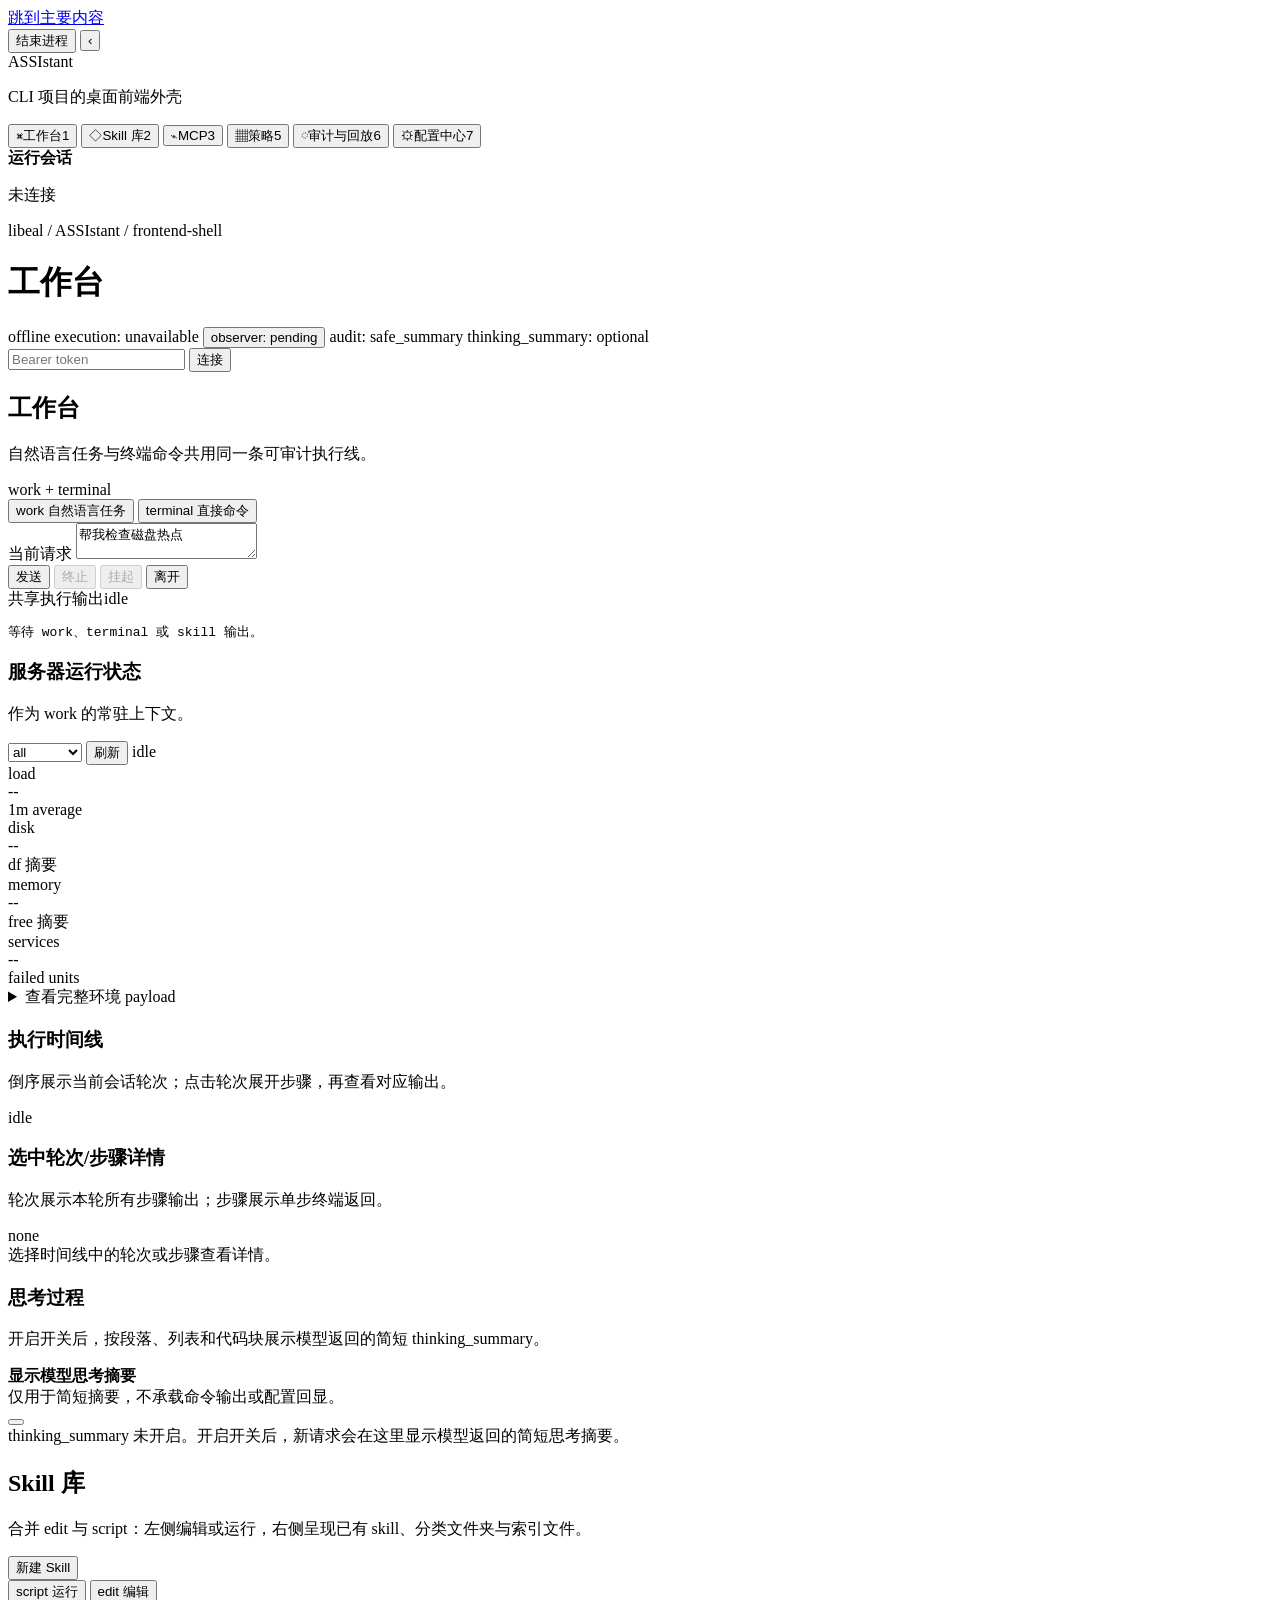
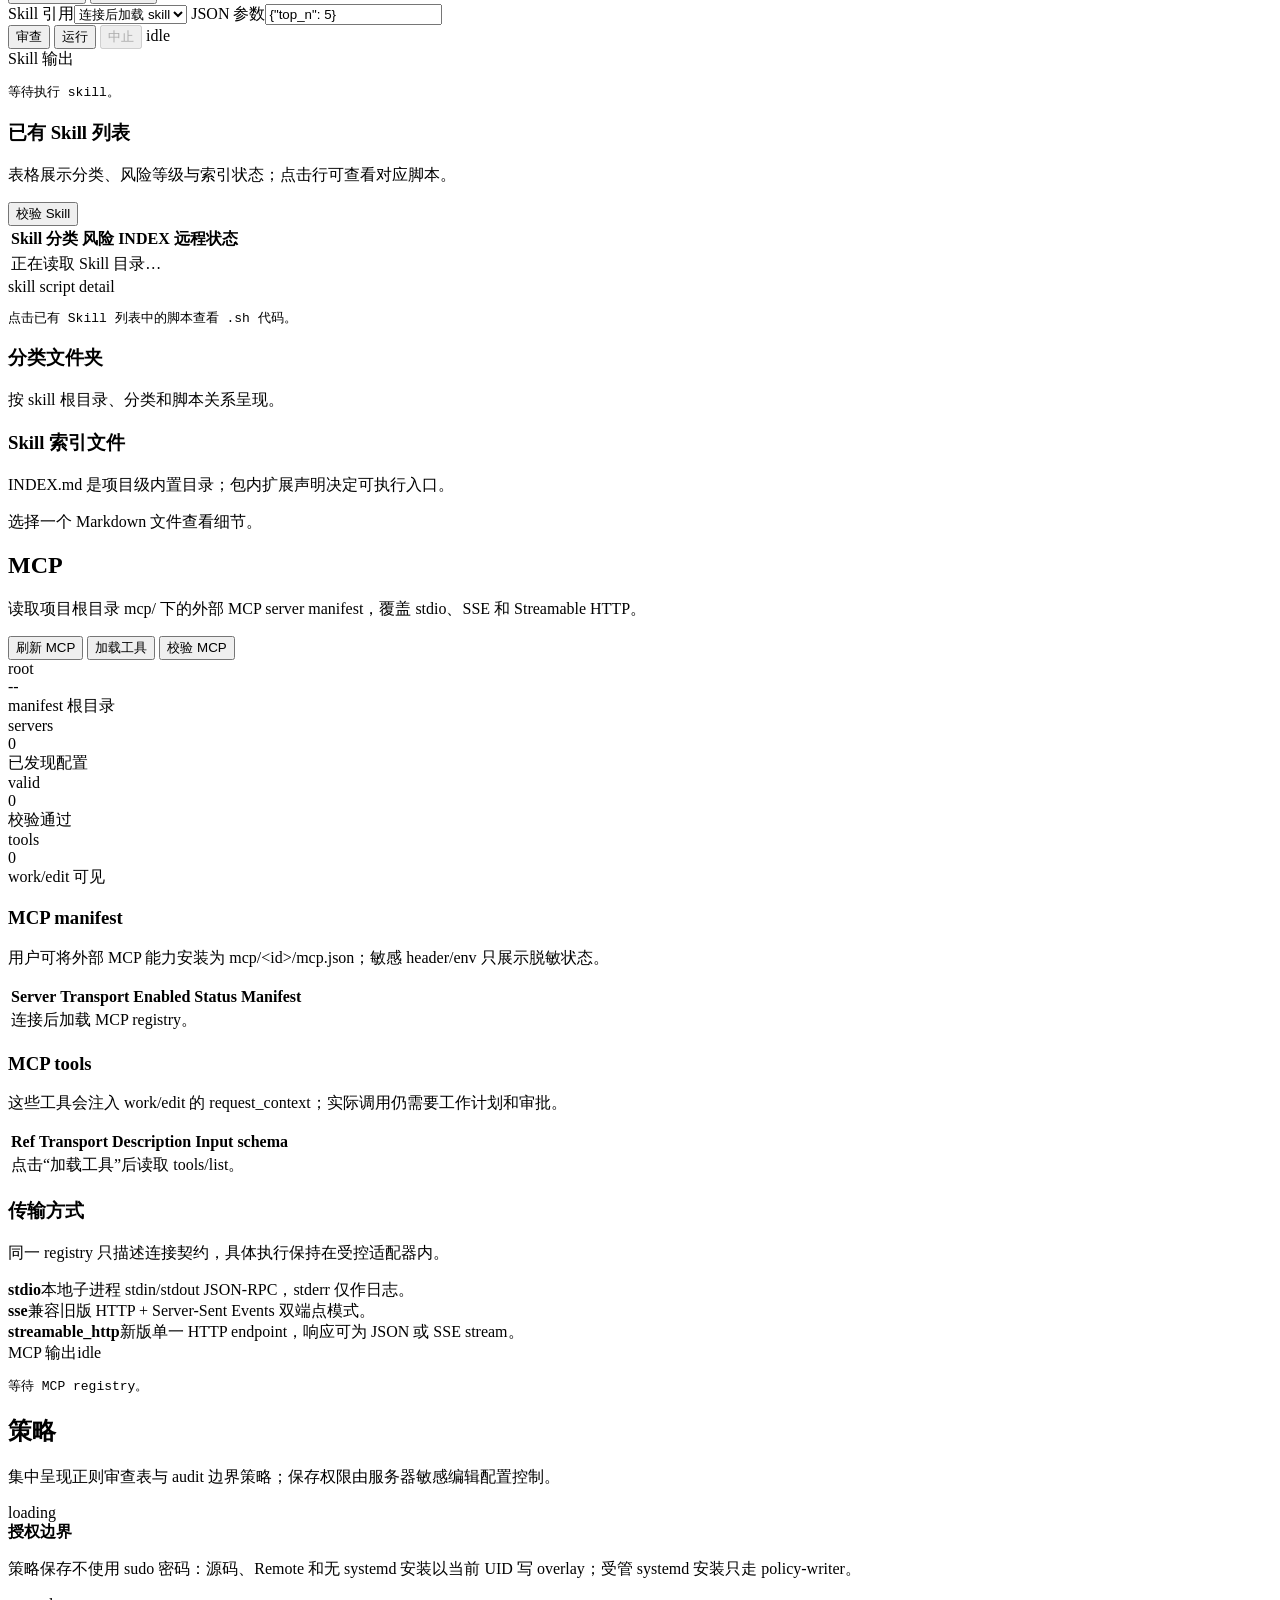
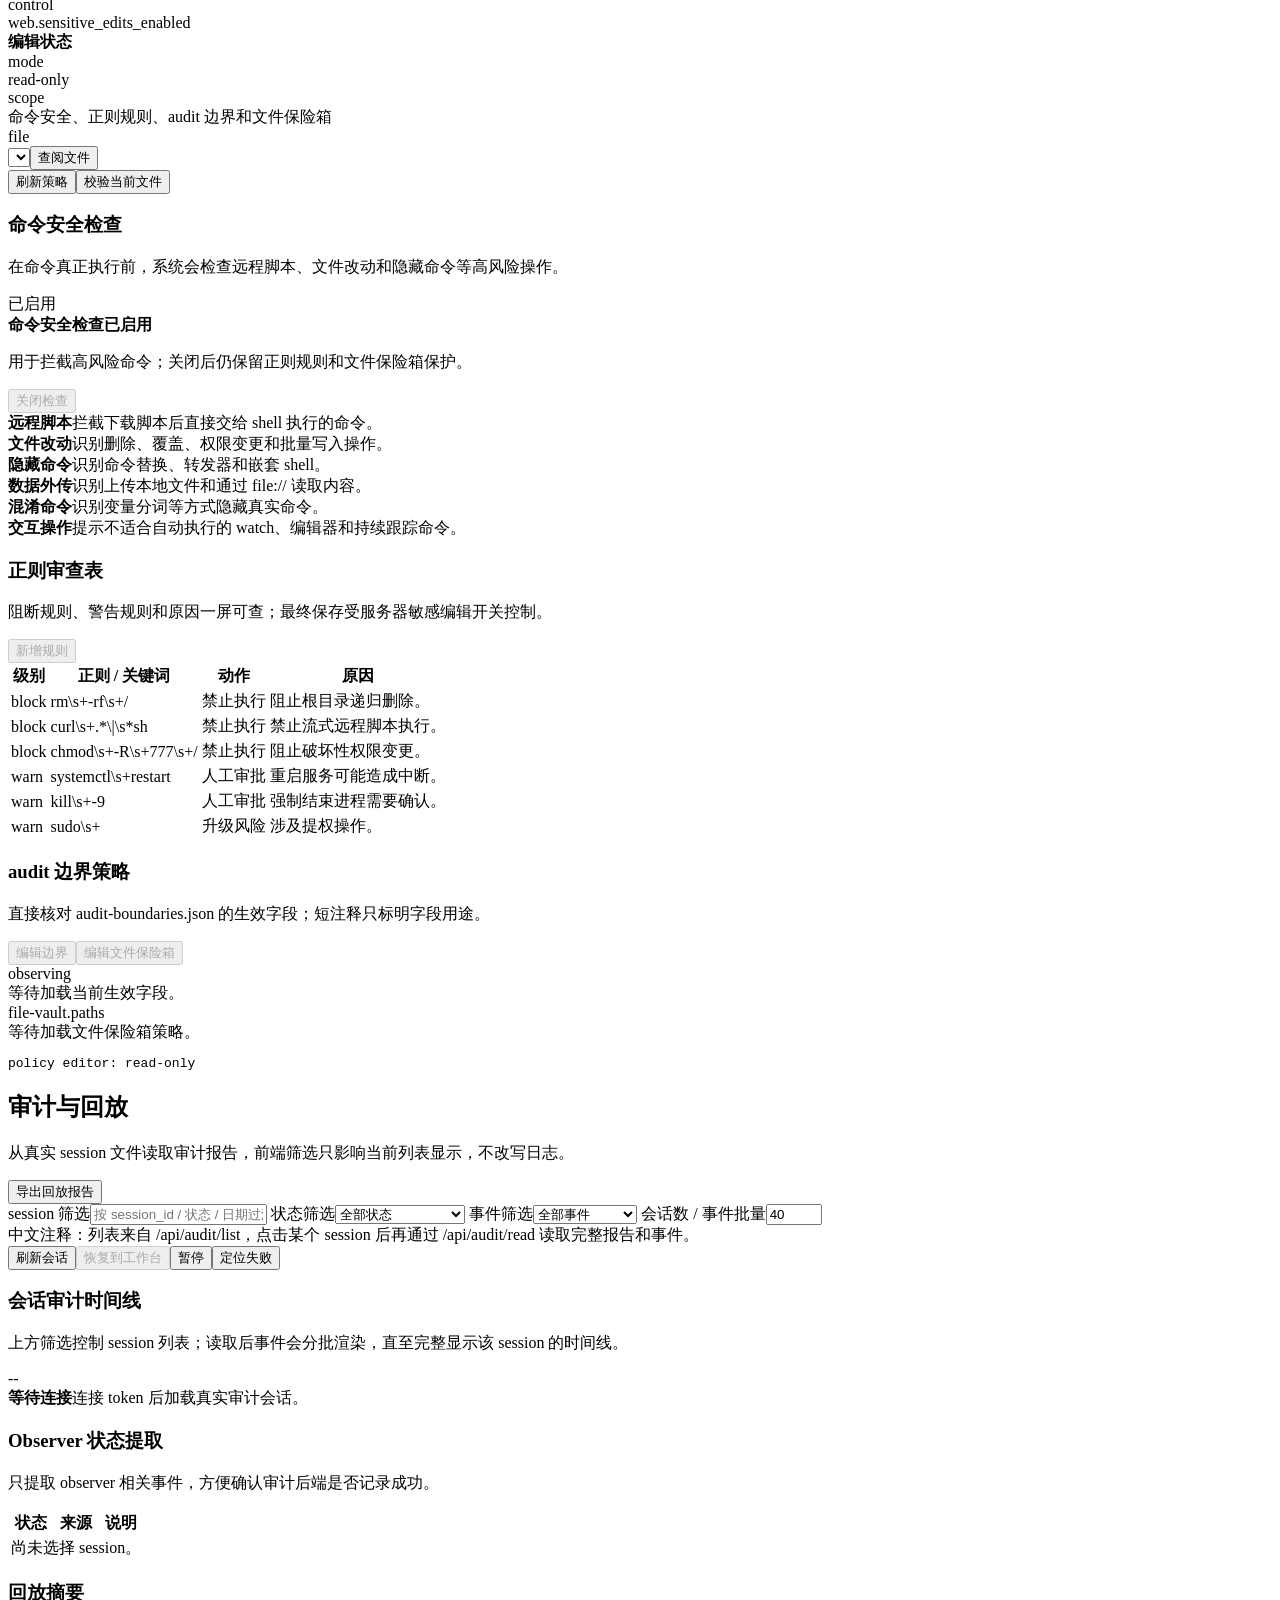
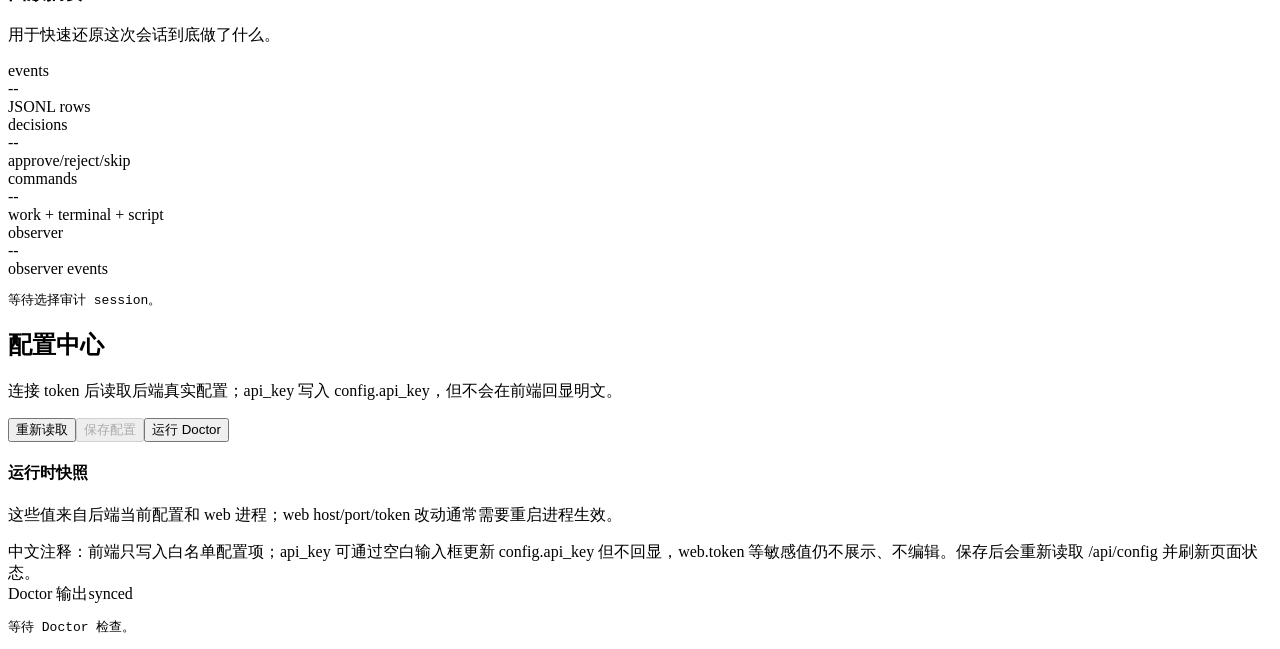
==== commit 8ebac928: "逻辑与权限修复" ====
--- a/web/static/index.html
+++ b/web/static/index.html
@@ -343,7 +343,7 @@
                 <div class="split">
                   <div class="locked-note">
                     <strong class="white">授权边界</strong>
-                    <p class="small">已认证的 Web Bearer Token 授权受限写入；服务器不会收集或传递 sudo 密码。</p>
+                    <p class="small">策略保存不使用 sudo 密码：源码、Remote 和无 systemd 安装以当前 UID 写 overlay；受管 systemd 安装只走 policy-writer。</p>
                     <div class="kv"><div class="k">control</div><div class="v mono">web.sensitive_edits_enabled</div></div>
                   </div>
                   <div class="locked-note">
@@ -500,8 +500,8 @@
           </div>
           <span class="pill risk medium" id="observerAuditStatus">pending</span>
         </div>
-        <label class="small" id="observerAuditPasswordField" for="observerAuditPassword" hidden>服务器 sudo 密码
-          <input class="field" id="observerAuditPassword" type="password" autocomplete="current-password" placeholder="仅发送给本机 sudo 标准输入">
+        <label class="small" id="observerAuditPasswordField" for="observerAuditPassword" hidden>本机 sudo 密码
+          <input class="field" id="observerAuditPassword" type="password" autocomplete="current-password" placeholder="仅用于启动本次 Web 的审计 helper">
         </label>
         <pre class="code observer-dialog-output" id="observerAuditOutput">等待授权。</pre>
         <div class="approval-actions">
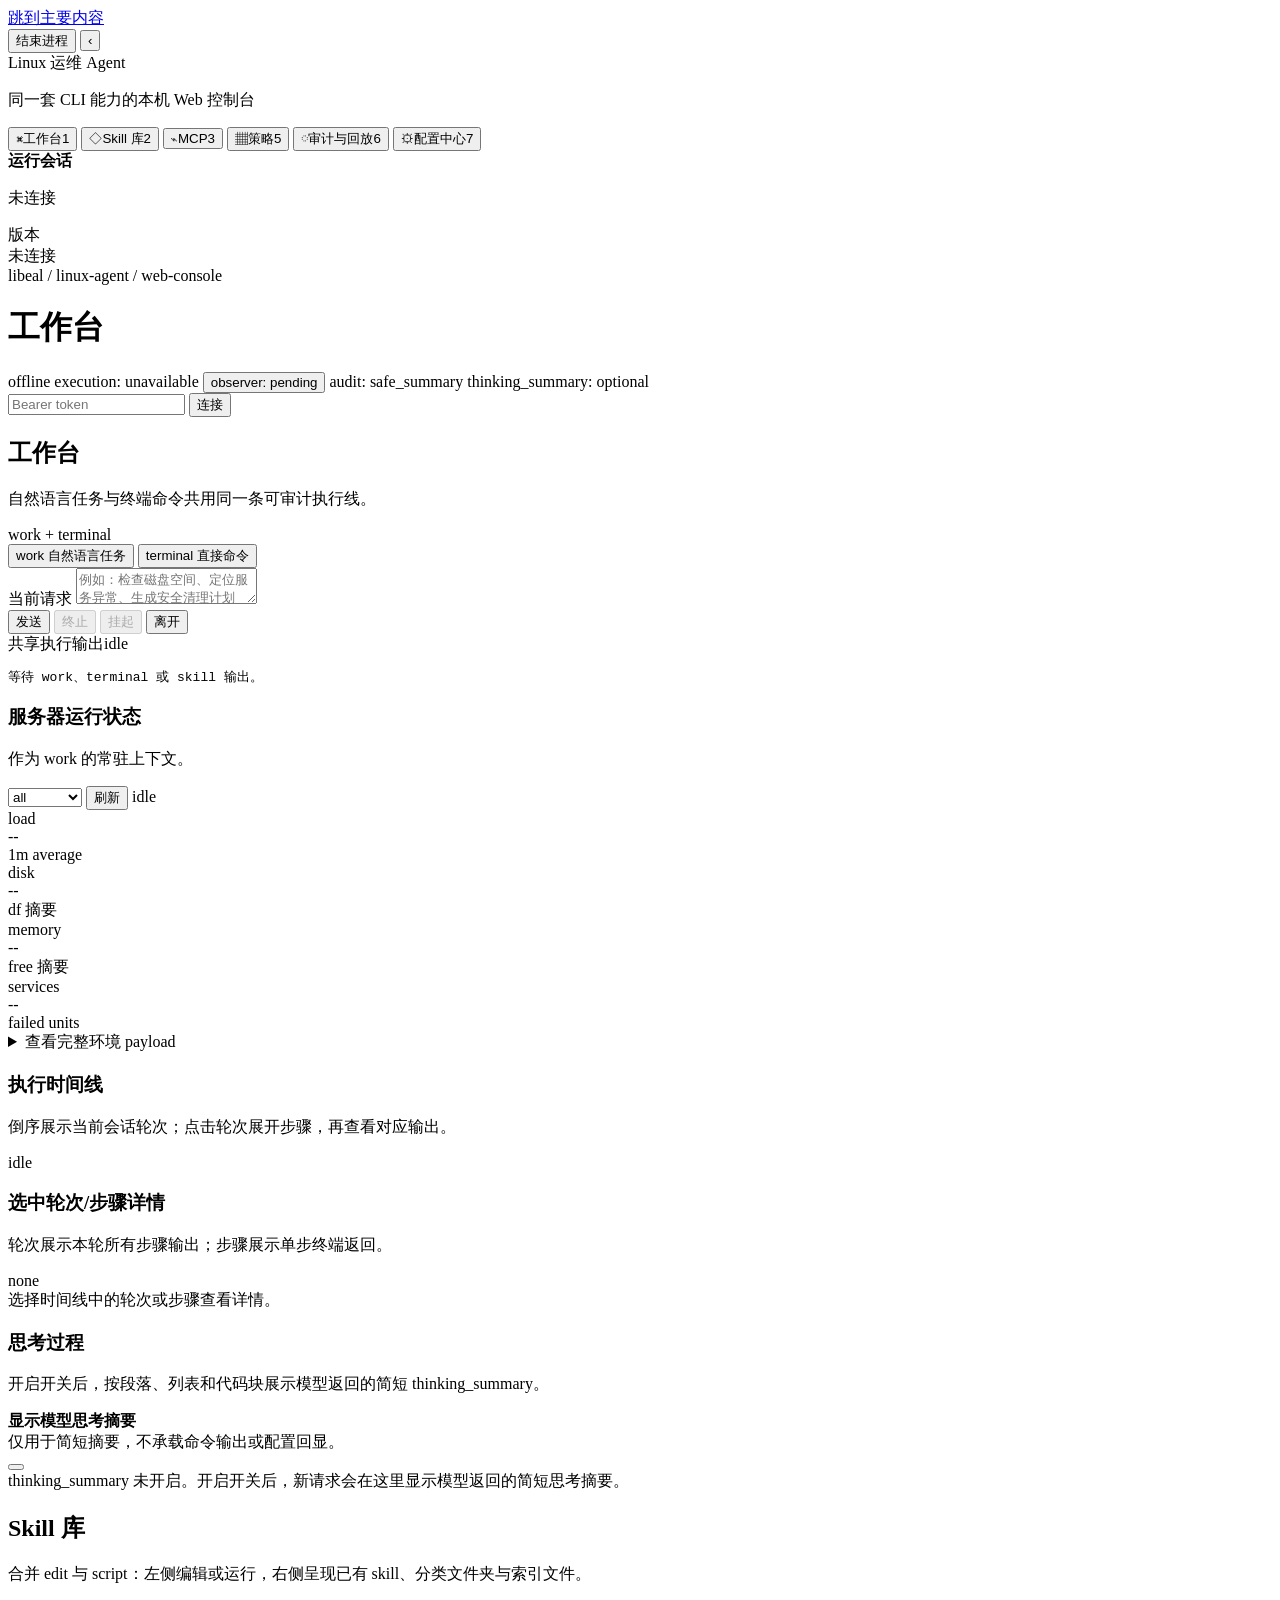
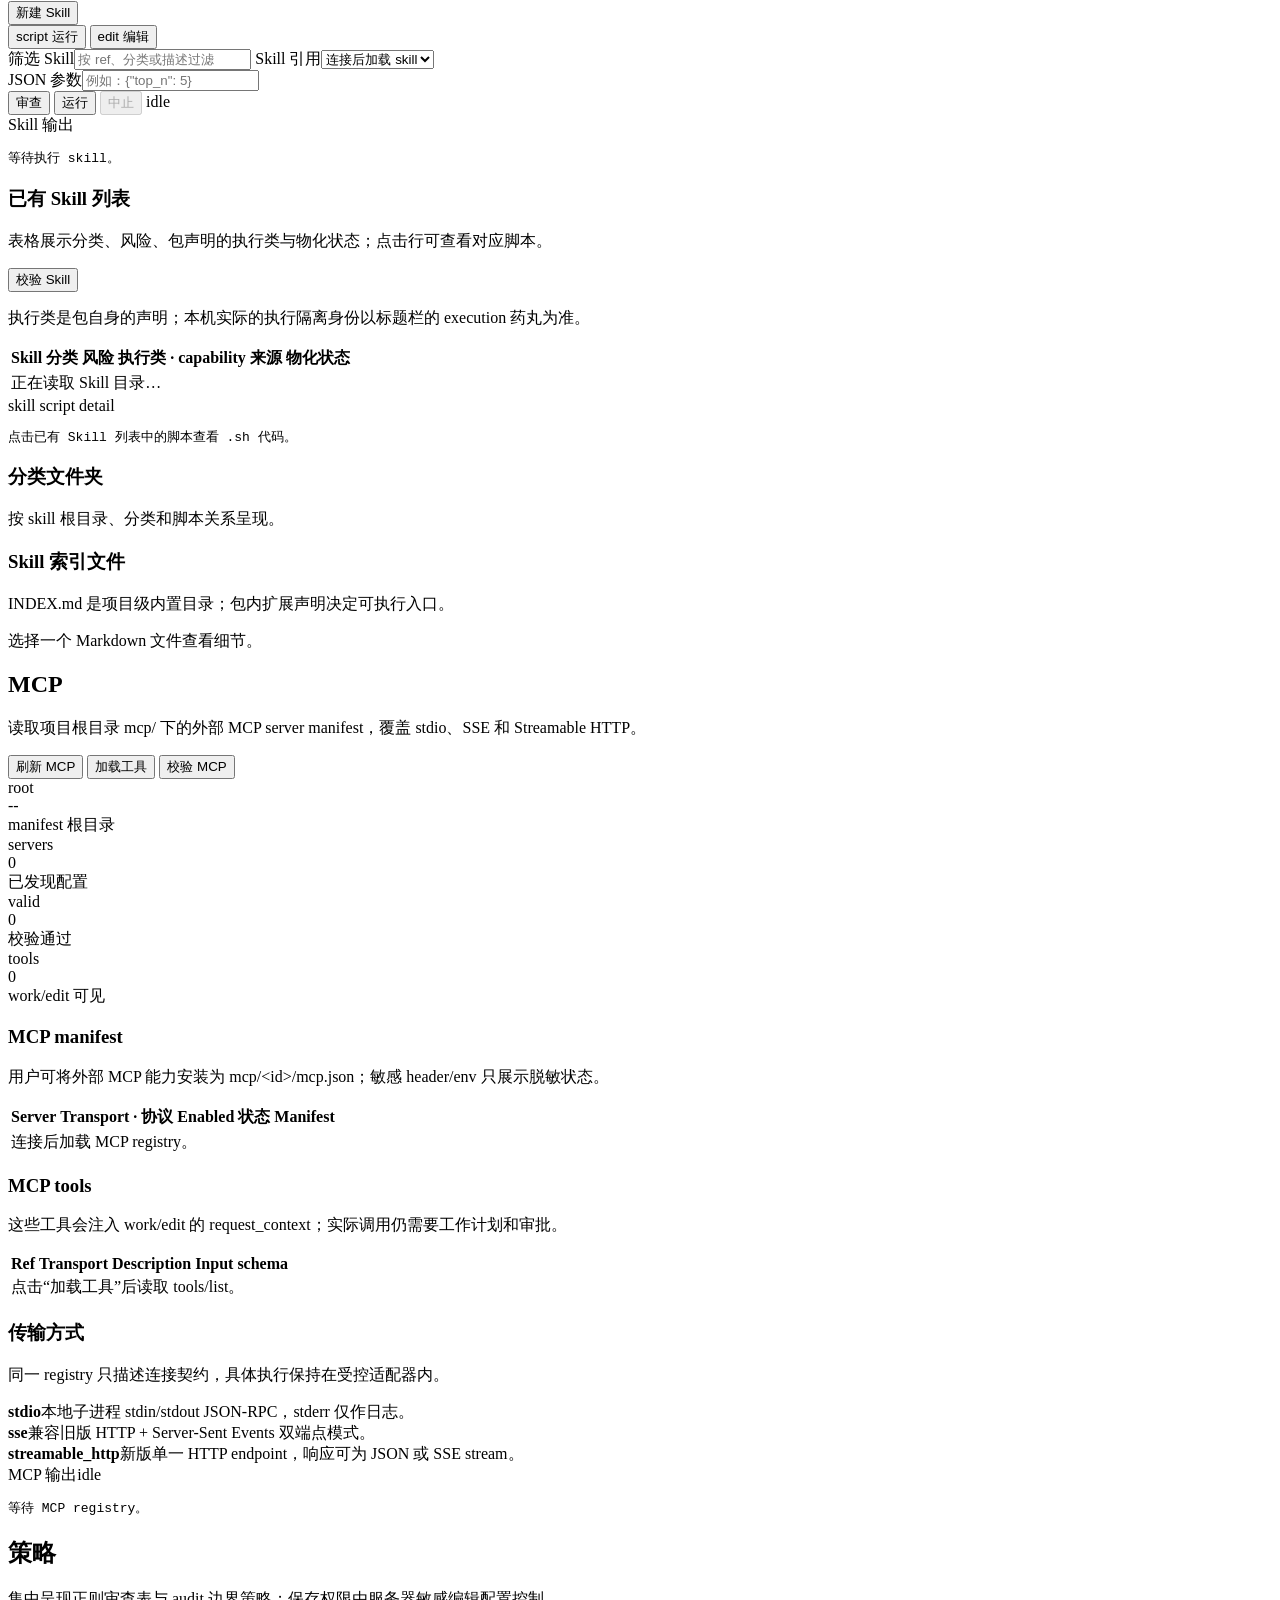
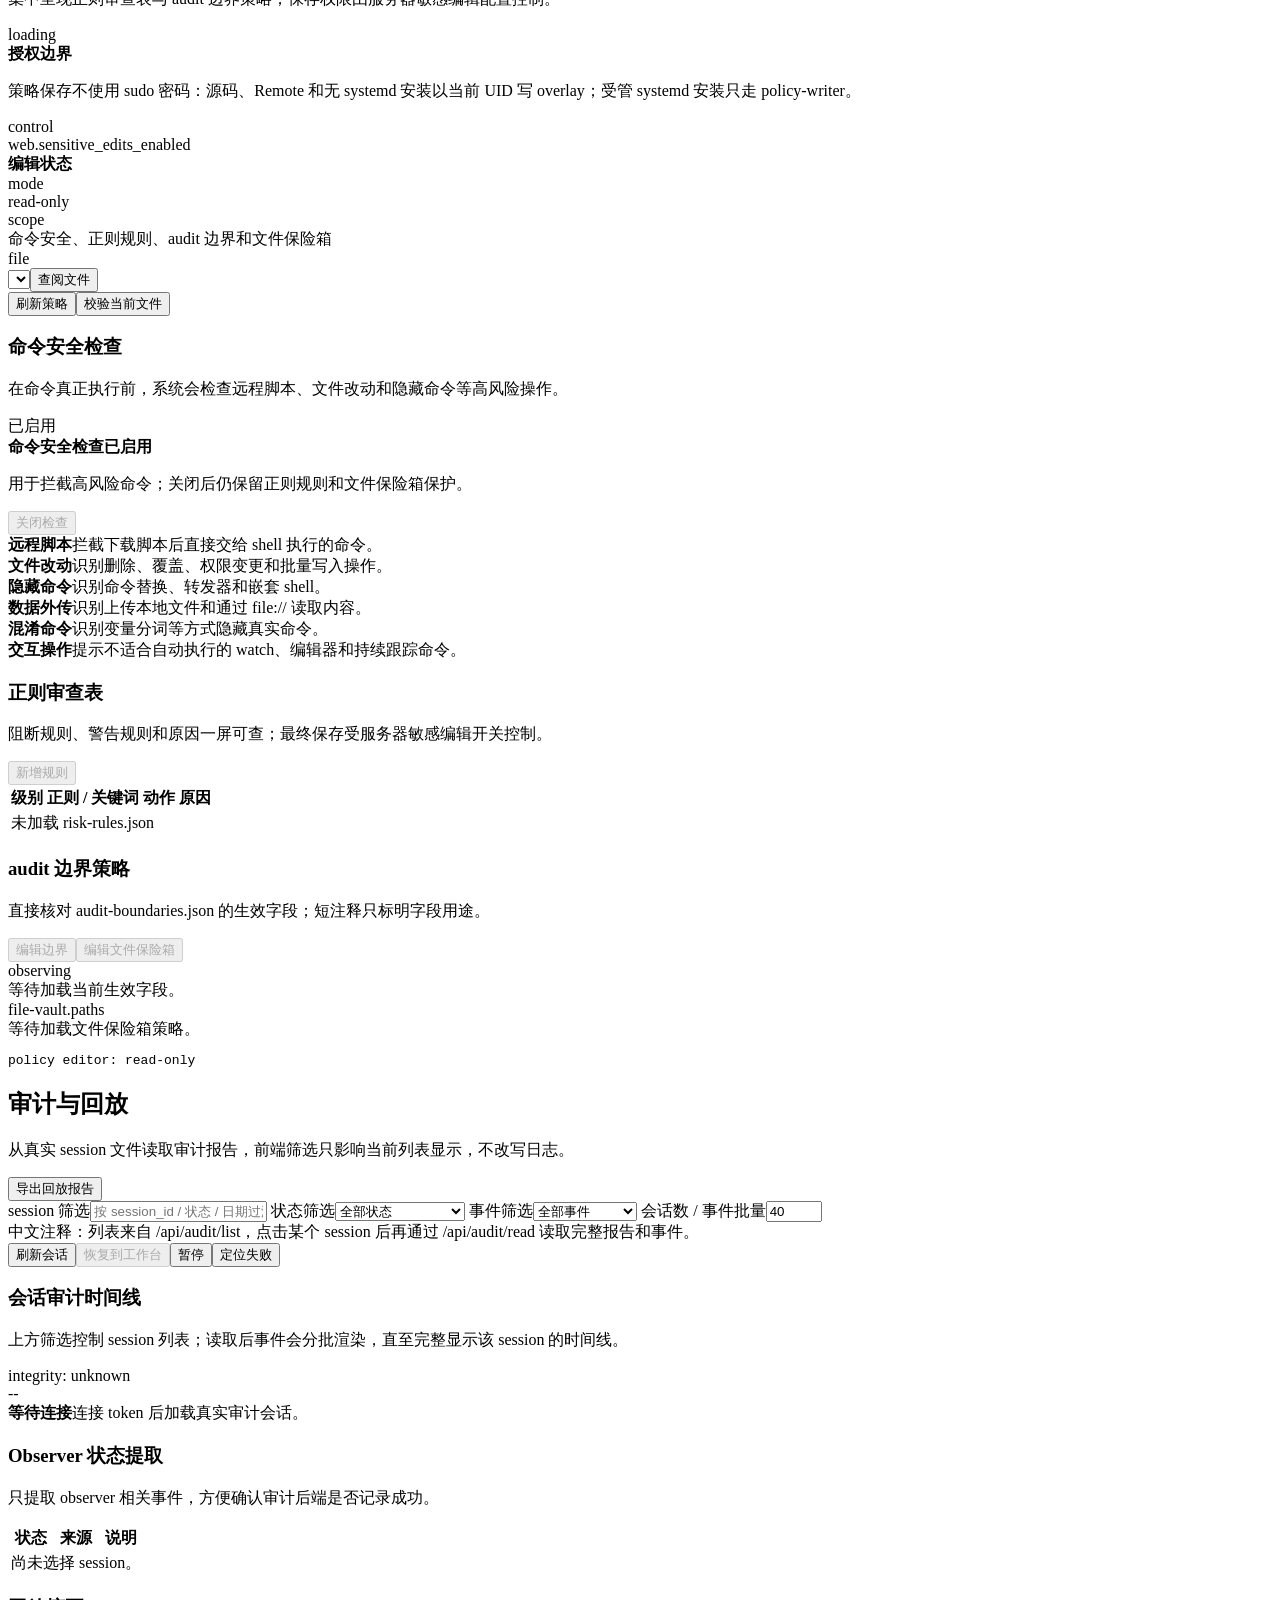
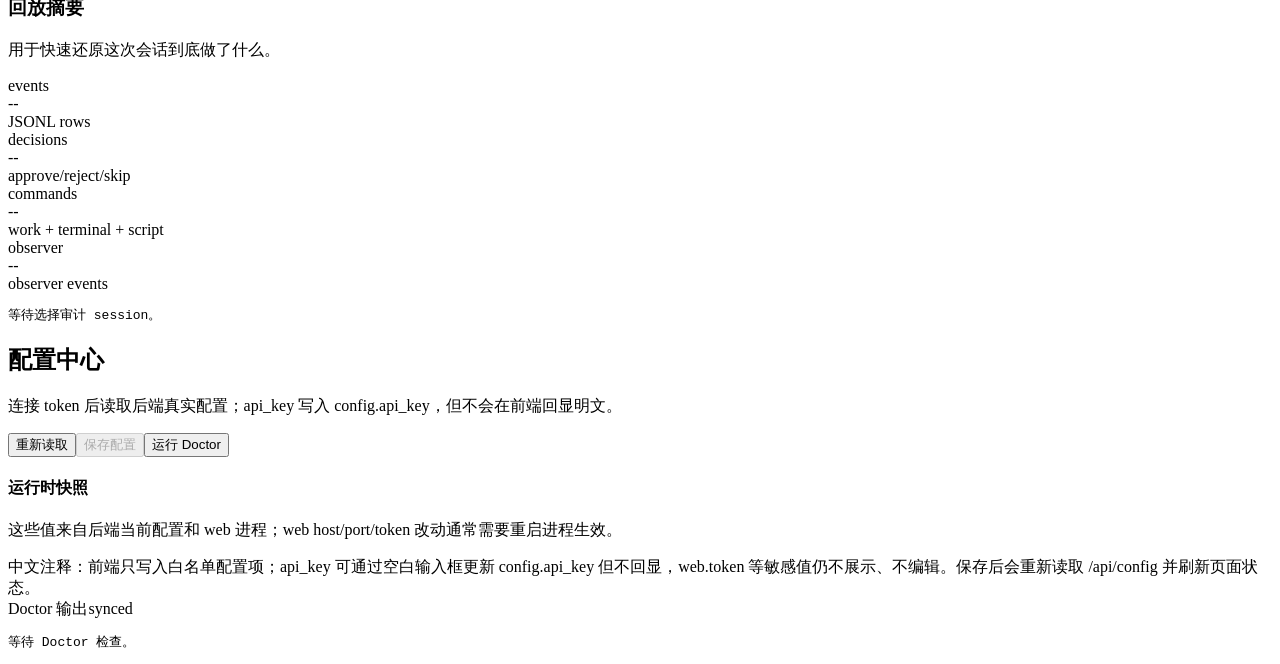
==== commit 91e71d0c: "web重构" ====
--- a/web/static/index.html
+++ b/web/static/index.html
@@ -3,7 +3,7 @@
   <head>
     <meta charset="utf-8">
     <meta name="viewport" content="width=device-width, initial-scale=1">
-    <title>ASSIstant 前端外壳 - macOS 控制台</title>
+    <title>Linux 运维 Agent 控制台</title>
     <link rel="icon" href="/mark.svg">
     <link rel="stylesheet" href="/styles.css">
   </head>
@@ -21,8 +21,8 @@
           </button>
         </div>
         <div class="brand">
-          <div class="brand-title">ASSIstant</div>
-          <p>CLI 项目的桌面前端外壳</p>
+          <div class="brand-title">Linux 运维 Agent</div>
+          <p>同一套 CLI 能力的本机 Web 控制台</p>
         </div>
         <nav class="nav" id="nav">
           <button class="active" data-screen="workbench" data-key="1" data-order="10" aria-current="page"><span class="icon" aria-hidden="true">⌘</span><span class="label">工作台</span><span class="key" aria-hidden="true">1</span></button>
@@ -36,13 +36,14 @@
           <strong>运行会话</strong>
           <p class="mono" id="rootPath">未连接</p>
           <div class="divider"></div>
+          <div class="kv"><div class="k">版本</div><div class="v mono" id="appVersion">未连接</div></div>
         </div>
       </aside>
 
       <main class="main" id="mainContent" tabindex="-1">
         <header class="titlebar">
           <div>
-            <div class="crumb">libeal / ASSIstant / frontend-shell</div>
+            <div class="crumb">libeal / linux-agent / web-console</div>
             <h1 id="screenTitle" aria-live="polite">工作台</h1>
           </div>
           <div class="status">
@@ -76,7 +77,7 @@
                   </div>
                   <div id="workModePanel">
                     <label class="small" for="workInput">当前请求</label>
-                    <textarea class="textarea" id="workInput" placeholder="例如：检查磁盘空间、定位服务异常、生成安全清理计划">帮我检查磁盘热点</textarea>
+                    <textarea class="textarea" id="workInput" placeholder="例如：检查磁盘空间、定位服务异常、生成安全清理计划"></textarea>
                     <div class="toolbar action-gap" id="workActions">
                       <button class="btn" id="workRunBtn" type="button">发送</button>
                       <button class="btn danger" id="workCancelBtn" type="button" disabled>终止</button>
@@ -87,7 +88,7 @@
                   </div>
                   <div id="terminalModePanel" hidden>
                     <label class="small" for="terminalCommand">bash -lc 命令</label>
-                    <input class="field mono" id="terminalCommand" value="df -h && du -sh /var/log 2>/dev/null">
+                    <input class="field mono" id="terminalCommand" placeholder="例如：df -h">
                     <div class="toolbar action-gap">
                       <button class="btn" id="terminalRunBtn" type="button">执行</button>
                     </div>
@@ -202,9 +203,12 @@
                   </div>
                   <div id="scriptPanel">
                     <div class="form-grid">
+                      <label class="small" for="scriptFilter">筛选 Skill<input class="field" id="scriptFilter" placeholder="按 ref、分类或描述过滤"></label>
                       <label class="small" for="scriptSelect">Skill 引用<select class="select" id="scriptSelect"><option>连接后加载 skill</option></select></label>
-                      <label class="small" for="scriptArgs">JSON 参数<input class="field mono" id="scriptArgs" value='{"top_n": 5}'></label>
-                    </div>
+                    </div>
+                    <div id="scriptParamsForm" class="mcp-input-fields action-gap" hidden></div>
+                    <label class="small" id="scriptArgsField" for="scriptArgs">JSON 参数<input class="field mono" id="scriptArgs" placeholder='例如：{"top_n": 5}'></label>
+                    <div class="list action-gap" id="scriptPackageInfo"></div>
                     <div class="toolbar action-gap">
                       <button class="btn secondary" id="scriptReviewBtn" type="button">审查</button>
                       <button class="btn" id="scriptRunBtn" type="button">运行</button>
@@ -221,7 +225,7 @@
                       <label class="small" for="editFolderSelect">编辑入口<select class="select" id="editFolderSelect"><option value="skills">skills</option></select></label>
                       <label class="small">未保存状态<input class="field" id="editDirtyState" value="clean" disabled></label>
                     </div>
-                    <label class="small edit-request-label" for="editInput">需求<textarea class="textarea" id="editInput" placeholder="描述要新增或修改的 skill 能力。已有未保存编辑时，可输入新的修改需求并重新生成。">为 log-search 增加 include_journal=false 的显式默认值，并补充参数校验说明。</textarea></label>
+                    <label class="small edit-request-label" for="editInput">需求<textarea class="textarea" id="editInput" placeholder="描述要新增或修改的 skill 能力。已有未保存编辑时，可输入新的修改需求并重新生成。"></textarea></label>
                     <div class="toolbar action-gap">
                       <button class="btn" id="editPlanBtn" type="button">发送</button>
                       <button class="btn secondary" id="editReviewBtn" type="button" disabled>审查</button>
@@ -239,14 +243,16 @@
 
                 <div class="panel">
                   <div class="panel-header">
-                    <div><h3>已有 Skill 列表</h3><p>表格展示分类、风险等级与索引状态；点击行可查看对应脚本。</p></div>
+                    <div><h3>已有 Skill 列表</h3><p>表格展示分类、风险、包声明的执行类与物化状态；点击行可查看对应脚本。</p></div>
                     <button class="btn secondary" id="skillsValidateBtn" type="button">校验 Skill</button>
                   </div>
+                  <div class="list" id="skillComponentFindings" hidden role="status" aria-live="polite"></div>
+                  <p class="small">执行类是包自身的声明；本机实际的执行隔离身份以标题栏的 <span class="mono">execution</span> 药丸为准。</p>
                   <div class="table-scroll" role="region" aria-label="Skill 列表，可左右滑动查看完整信息" tabindex="0">
                     <table class="table">
-                    <thead><tr><th>Skill</th><th>分类</th><th>风险</th><th>INDEX</th><th>远程状态</th></tr></thead>
+                    <thead><tr><th>Skill</th><th>分类</th><th>风险</th><th>执行类 · capability</th><th>来源</th><th>物化状态</th></tr></thead>
                     <tbody id="skillsCatalog">
-                      <tr><td colspan="5">正在读取 Skill 目录…</td></tr>
+                      <tr><td colspan="6">正在读取 Skill 目录…</td></tr>
                     </tbody>
                     </table>
                   </div>
@@ -295,7 +301,7 @@
                   <div class="panel-header"><div><h3>MCP manifest</h3><p>用户可将外部 MCP 能力安装为 mcp/&lt;id&gt;/mcp.json；敏感 header/env 只展示脱敏状态。</p></div></div>
                   <div class="table-scroll" role="region" aria-label="MCP manifest 列表，可左右滑动查看完整信息" tabindex="0">
                     <table class="table">
-                    <thead><tr><th>Server</th><th>Transport</th><th>Enabled</th><th>Status</th><th>Manifest</th></tr></thead>
+                    <thead><tr><th>Server</th><th>Transport · 协议</th><th>Enabled</th><th>状态</th><th>Manifest</th></tr></thead>
                     <tbody id="mcpCatalog">
                       <tr><td colspan="5">连接后加载 MCP registry。</td></tr>
                     </tbody>
@@ -385,12 +391,7 @@
                     <table class="table">
                     <thead><tr><th>级别</th><th>正则 / 关键词</th><th>动作</th><th>原因</th></tr></thead>
                     <tbody id="riskRulesSummary">
-                      <tr><td><span class="pill risk high">block</span></td><td class="mono">rm\s+-rf\s+/</td><td>禁止执行</td><td>阻止根目录递归删除。</td></tr>
-                      <tr><td><span class="pill risk high">block</span></td><td class="mono">curl\s+.*\|\s*sh</td><td>禁止执行</td><td>禁止流式远程脚本执行。</td></tr>
-                      <tr><td><span class="pill risk high">block</span></td><td class="mono">chmod\s+-R\s+777\s+/</td><td>禁止执行</td><td>阻止破坏性权限变更。</td></tr>
-                      <tr><td><span class="pill risk medium">warn</span></td><td class="mono">systemctl\s+restart</td><td>人工审批</td><td>重启服务可能造成中断。</td></tr>
-                      <tr><td><span class="pill risk medium">warn</span></td><td class="mono">kill\s+-9</td><td>人工审批</td><td>强制结束进程需要确认。</td></tr>
-                      <tr><td><span class="pill risk medium">warn</span></td><td class="mono">sudo\s+</td><td>升级风险</td><td>涉及提权操作。</td></tr>
+                      <tr><td colspan="4">未加载 risk-rules.json</td></tr>
                     </tbody>
                     </table>
                   </div>
@@ -436,7 +437,7 @@
                 </div>
 
                 <div class="panel">
-                  <div class="panel-header"><div><h3>会话审计时间线</h3><p>上方筛选控制 session 列表；读取后事件会分批渲染，直至完整显示该 session 的时间线。</p></div></div>
+                  <div class="panel-header"><div><h3>会话审计时间线</h3><p>上方筛选控制 session 列表；读取后事件会分批渲染，直至完整显示该 session 的时间线。</p></div><span class="pill risk medium" id="auditIntegrityPill">integrity: unknown</span></div>
                   <div class="timeline" id="auditList">
                     <div class="event"><time>--</time><div class="body"><strong>等待连接</strong><span>连接 token 后加载真实审计会话。</span></div></div>
                   </div>
